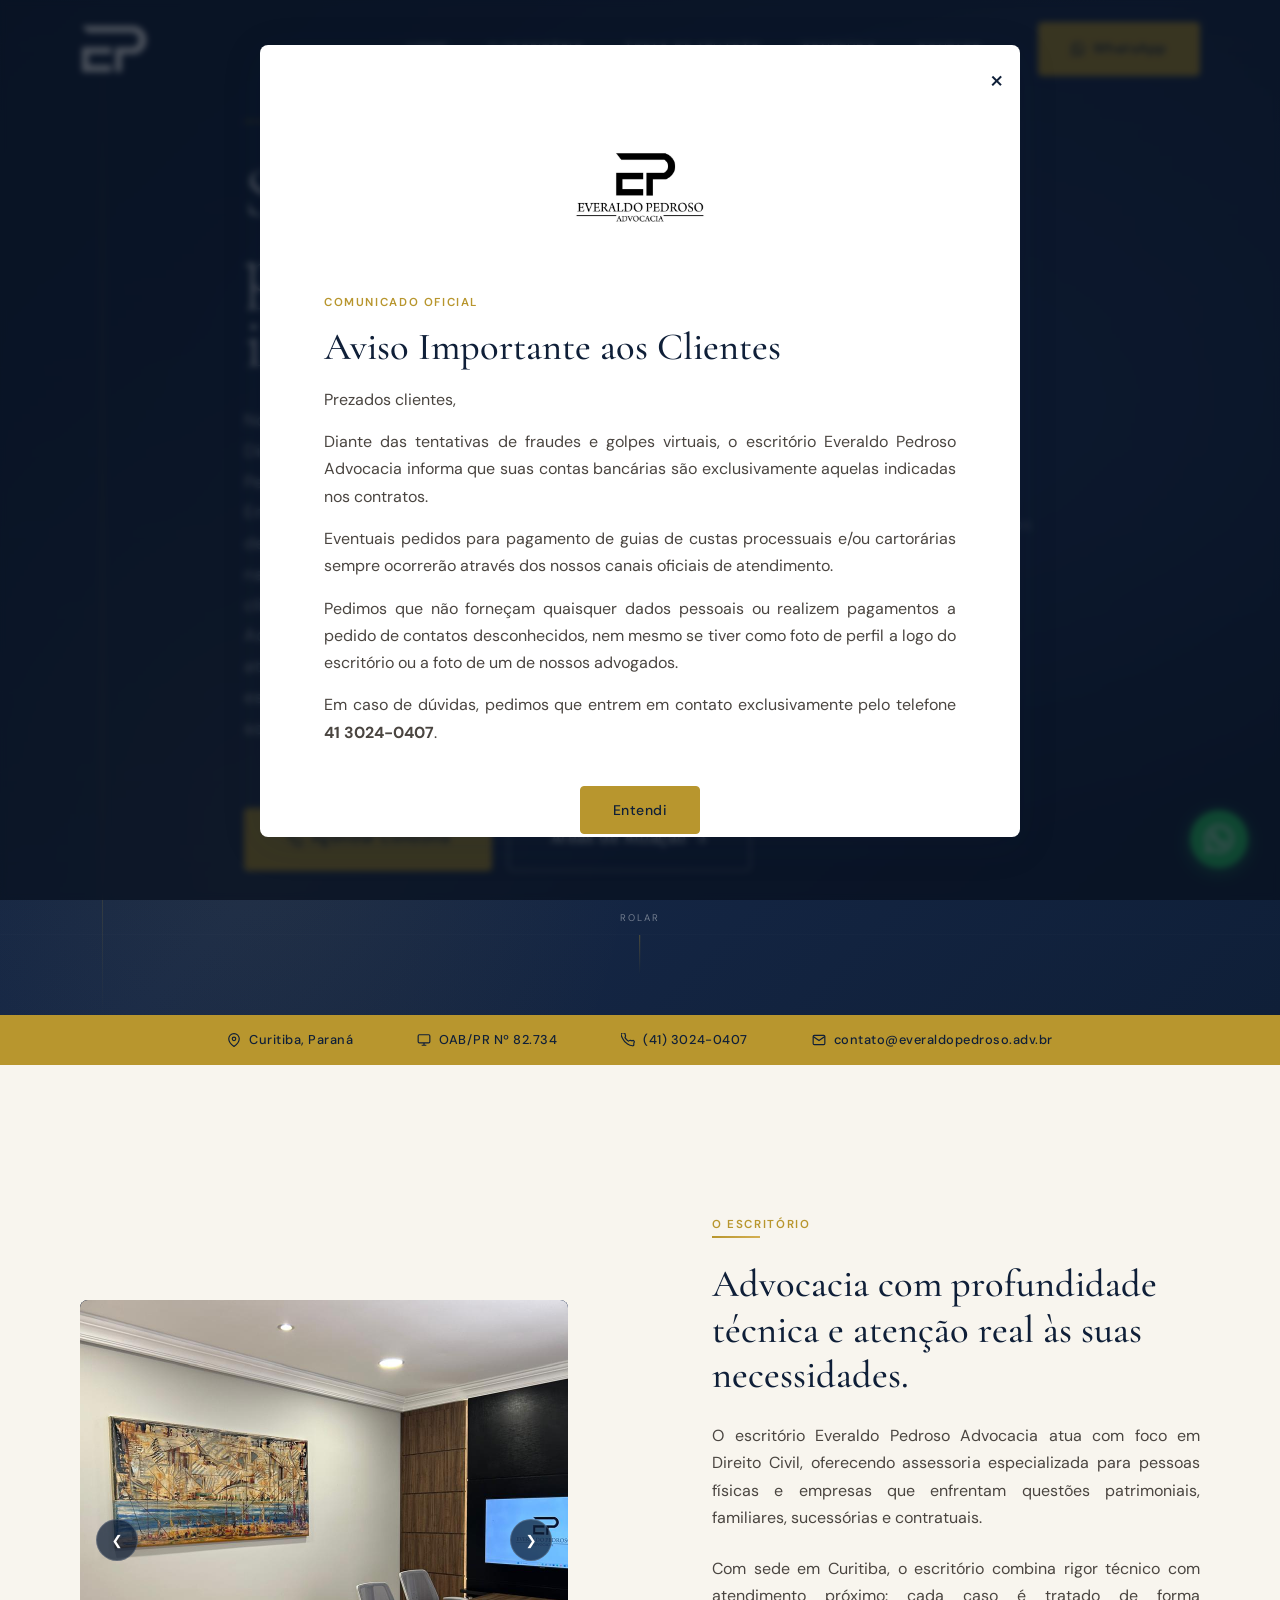
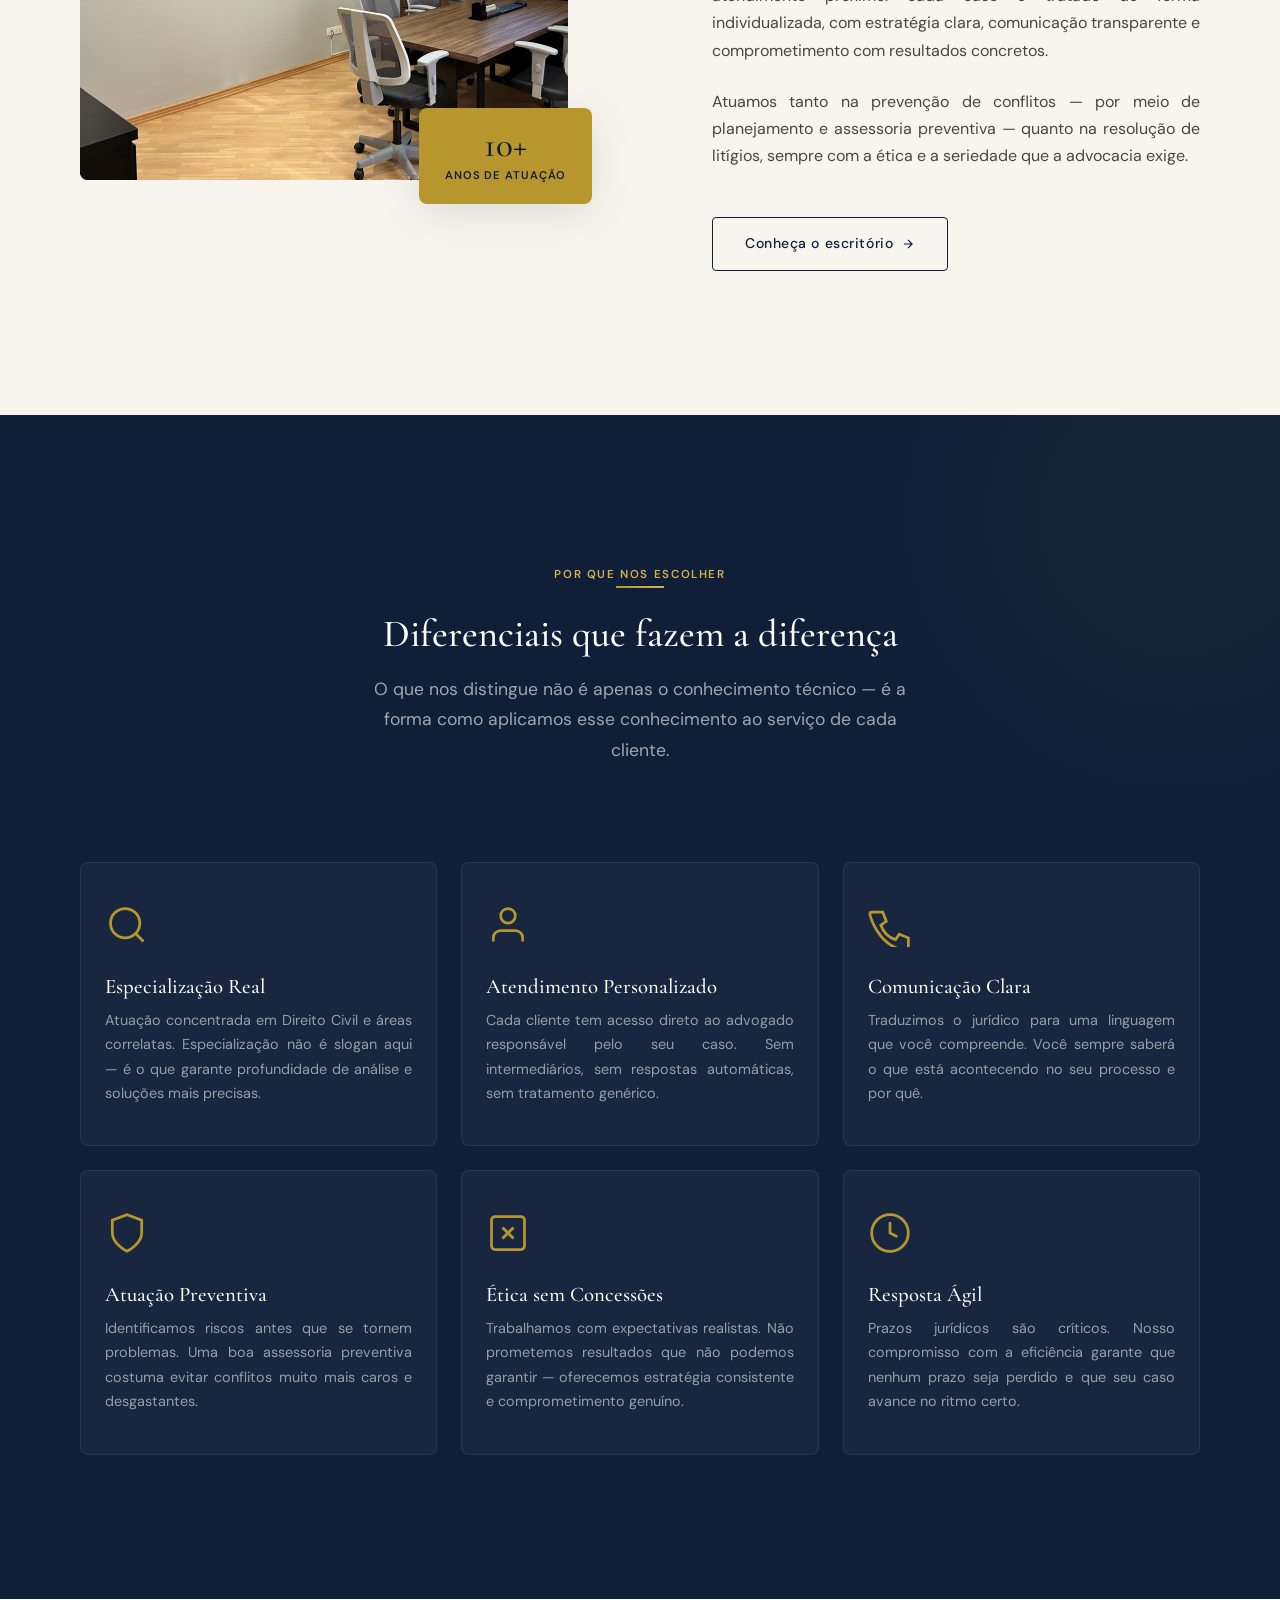
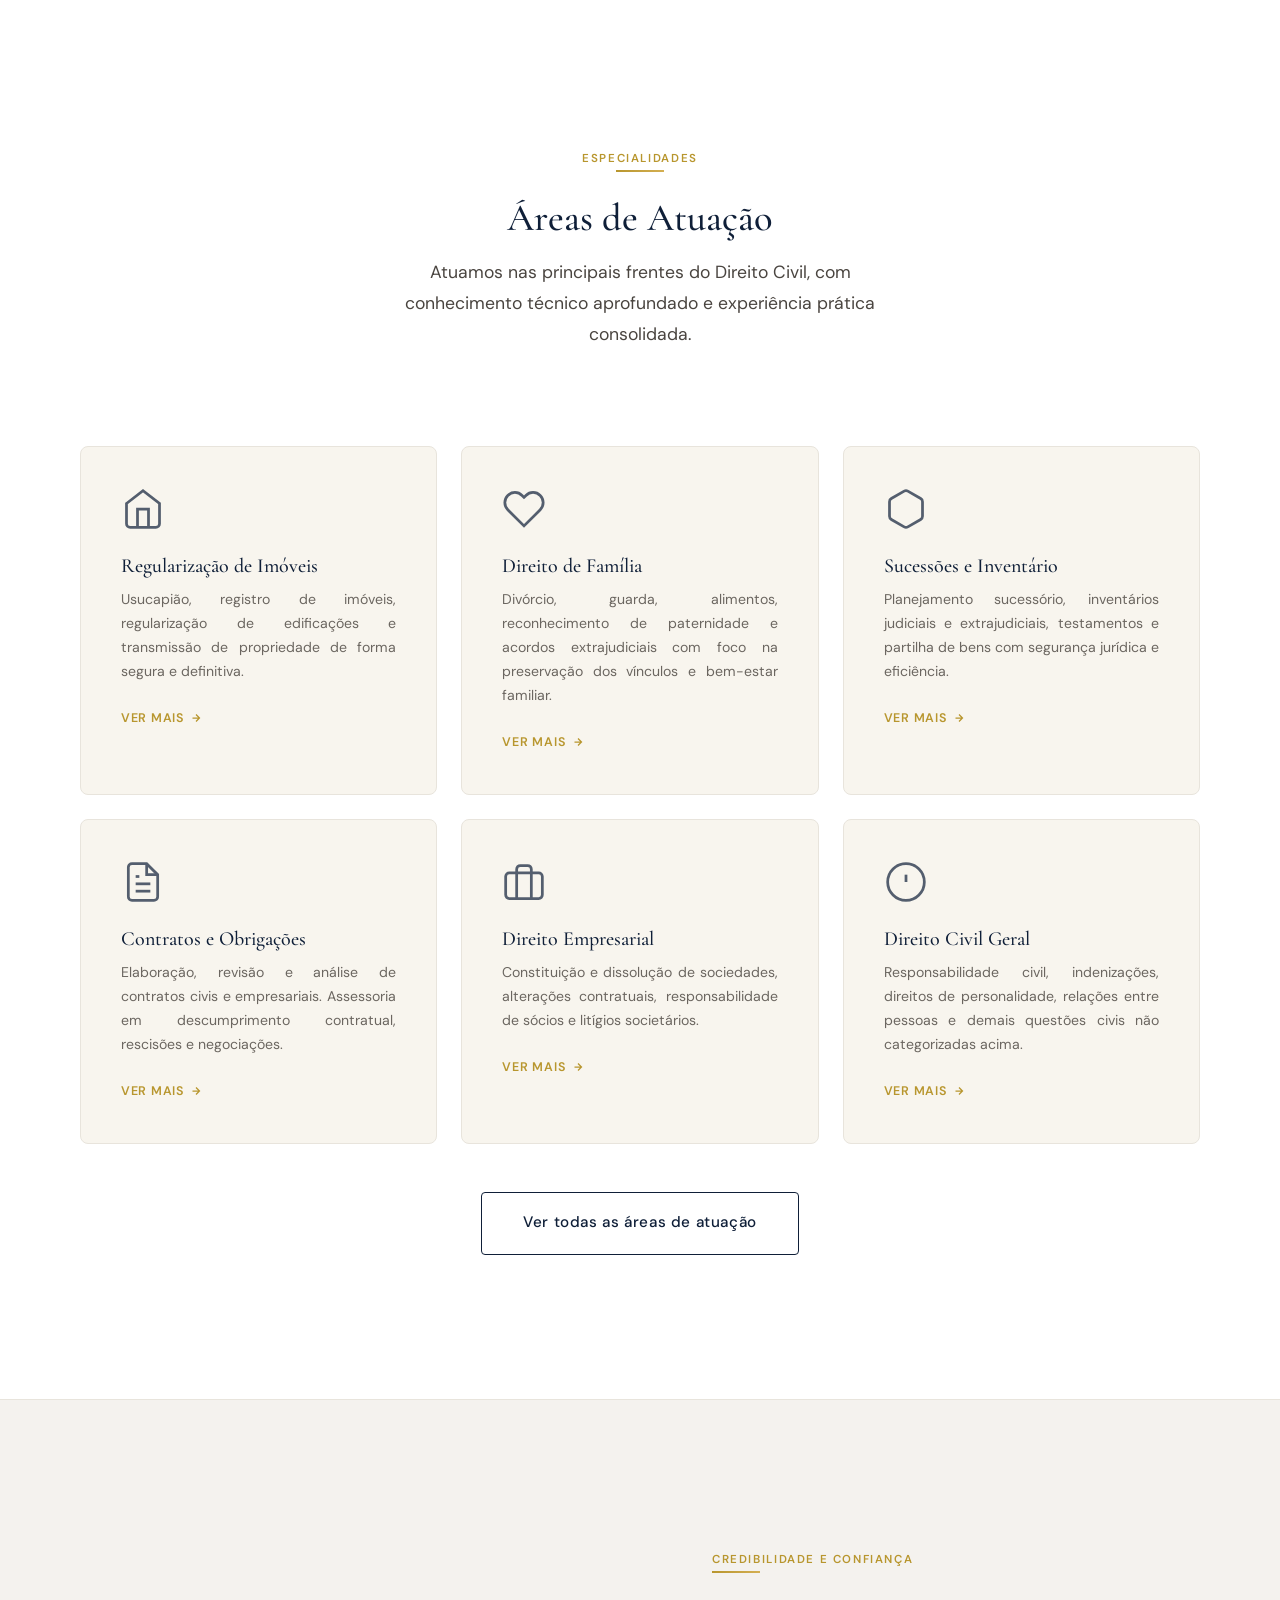
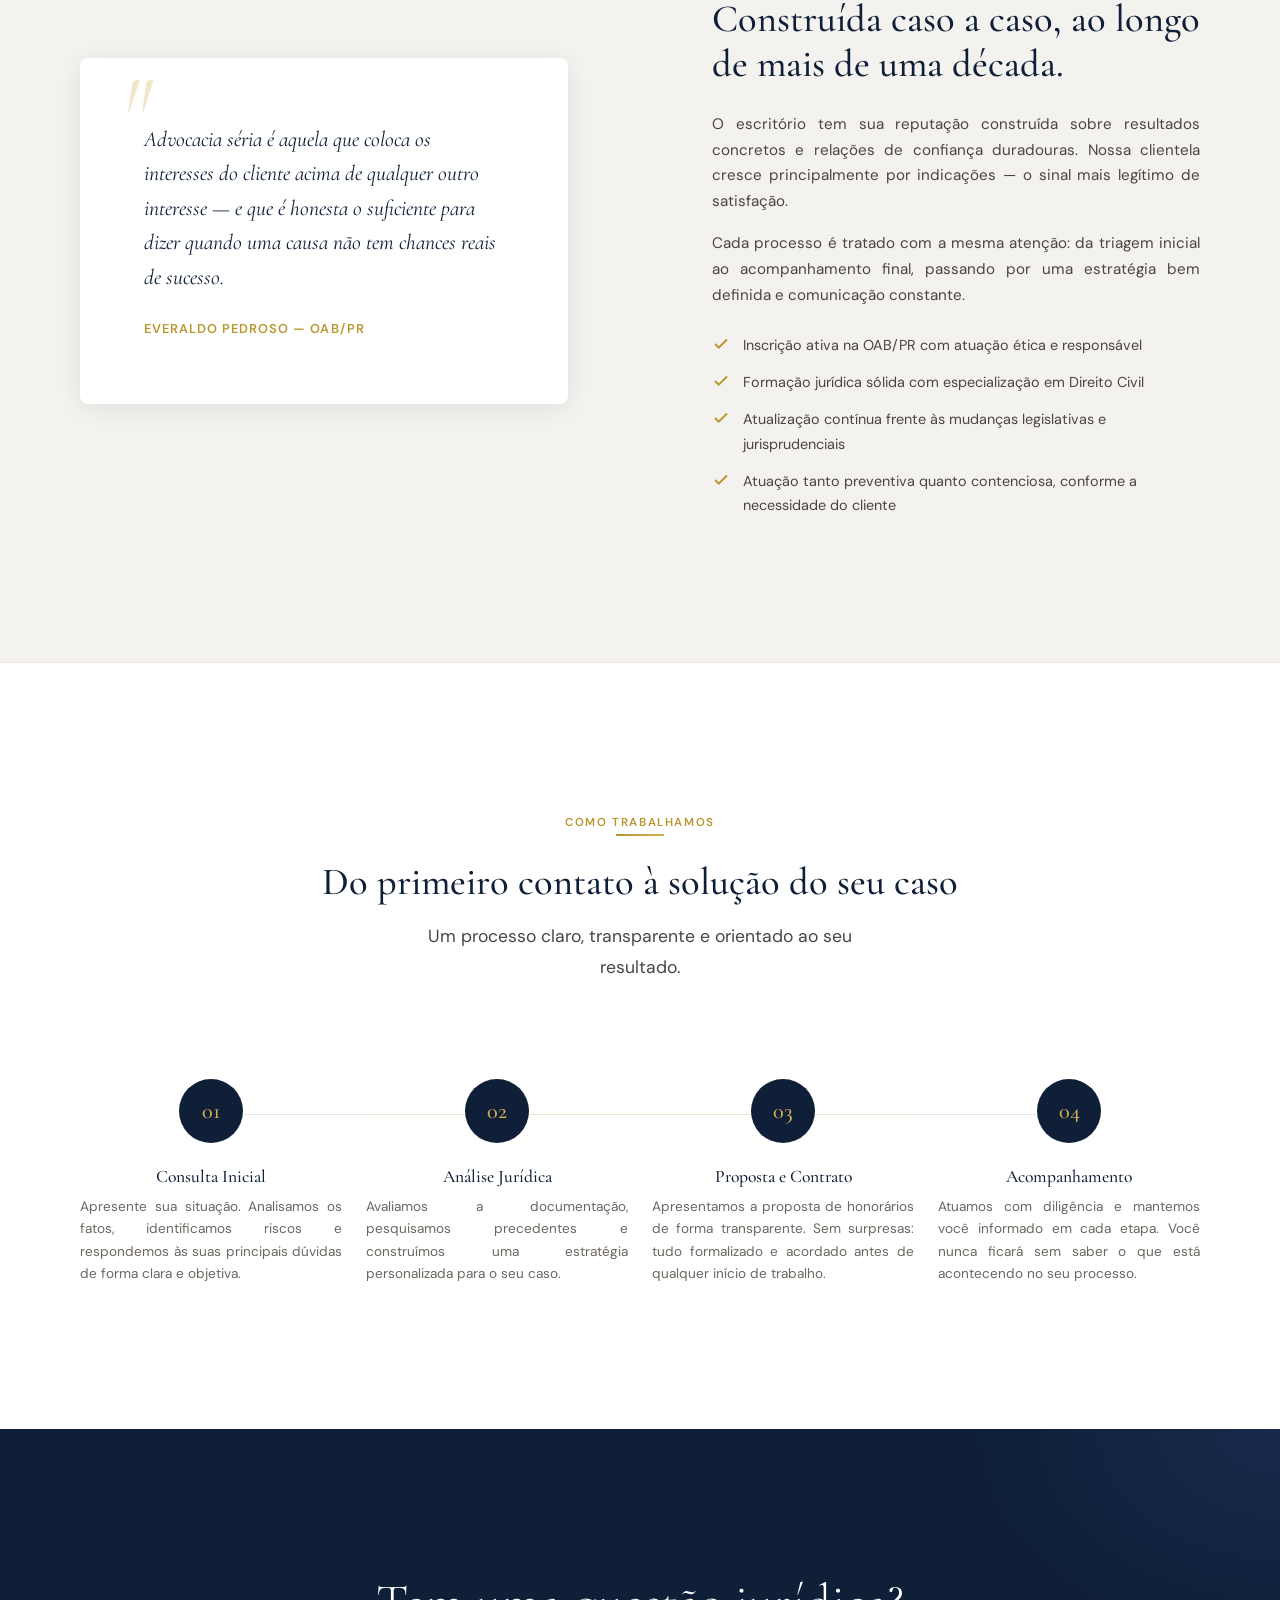
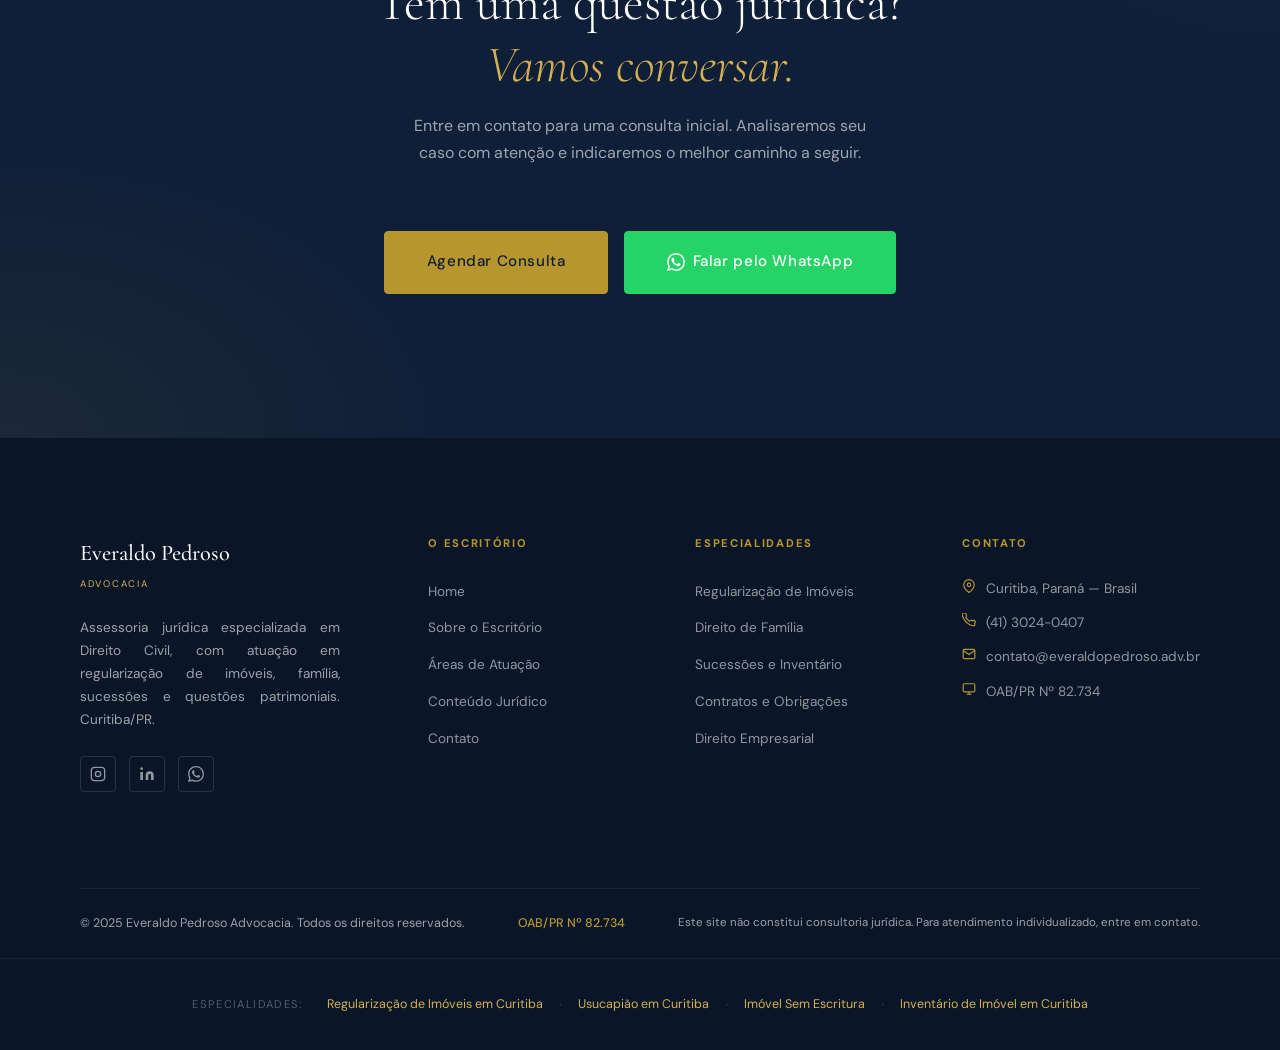
==== index.html @ 0d6b85ce "Update index.html" ====
<!DOCTYPE html>
<html lang="pt-BR">
<head>
  <meta charset="UTF-8" />
  <meta name="viewport" content="width=device-width, initial-scale=1.0" />
  <title>Everaldo Pedroso Advocacia | Direito Civil, Imobiliário, Família e Sucessões em Curitiba</title>
  <meta name="description" content="Escritório de advocacia em Curitiba especializado em regularização de imóveis, usucapião, inventário, direito de família e sucessões. OAB/PR 82.734. Praça Zacarias, 80." />

  <!-- Open Graph -->
  <meta property="og:title" content="Everaldo Pedroso Advocacia" />
  <meta property="og:description" content="Assessoria jurídica especializada em Direito Civil, regularização patrimonial, família e sucessões. Curitiba/PR." />
  <meta property="og:type" content="website" />
  <meta property="og:locale" content="pt_BR" />

  <!-- Canonical -->
  <link rel="canonical" href="https://everaldopedroso.adv.br/" />

  <!-- Fonts -->
  <link rel="preconnect" href="https://fonts.googleapis.com" />
  <link rel="preconnect" href="https://fonts.gstatic.com" crossorigin />
  <link href="https://fonts.googleapis.com/css2?family=Cormorant+Garamond:ital,wght@0,300;0,400;0,500;0,600;0,700;1,300;1,400;1,500&family=DM+Sans:ital,opsz,wght@0,9..40,300;0,9..40,400;0,9..40,500;0,9..40,600;1,9..40,300&display=swap" rel="stylesheet" />

  <!-- CSS -->
  <link rel="stylesheet" href="css/style.css" />
</head>
<body>

<!-- ╔══════════════════════════════════════════════════════════╗
     ║  NAVBAR                                                  ║
     ╚══════════════════════════════════════════════════════════╝ -->
<div id="fraudModal" class="fraud-modal" aria-hidden="true" role="dialog" aria-labelledby="fraud-modal-title">
  <div class="fraud-modal__backdrop" data-close-fraud></div>
  <div class="fraud-modal__dialog" role="document">
    <button class="fraud-modal__close" type="button" aria-label="Fechar aviso" data-close-fraud>&times;</button>
    <img src="assets/equipe/Logo4.png" alt="Everaldo Pedroso Advocacia" class="fraud-modal__logo" />
    <span class="label fraud-modal__label">Comunicado Oficial</span>
    <h2 id="fraud-modal-title" class="fraud-modal__title">Aviso Importante aos Clientes</h2>
    <div class="fraud-modal__content">
      <p>Prezados clientes,</p>
      <p>Diante das tentativas de fraudes e golpes virtuais, o escritório Everaldo Pedroso Advocacia informa que suas contas bancárias são exclusivamente aquelas indicadas nos contratos.</p>
      <p>Eventuais pedidos para pagamento de guias de custas processuais e/ou cartorárias sempre ocorrerão através dos nossos canais oficiais de atendimento.</p>
      <p>Pedimos que não forneçam quaisquer dados pessoais ou realizem pagamentos a pedido de contatos desconhecidos, nem mesmo se tiver como foto de perfil a logo do escritório ou a foto de um de nossos advogados.</p>
      <p>Em caso de dúvidas, pedimos que entrem em contato exclusivamente pelo telefone <strong>41 3024-0407</strong>.</p>
    </div>
    <div class="fraud-modal__actions">
      <button class="btn btn--primary" type="button" data-close-fraud>Entendi</button>
    </div>
  </div>
</div>

<header id="navbar" class="navbar" role="banner">
  <div class="navbar__inner">
    <!-- Logo -->
    <a href="#home" data-page="home" class="navbar__logo" aria-label="Everaldo Pedroso Advocacia — Página inicial">
      <img src="assets/equipe/logo.png" alt="Everaldo Pedroso Advocacia" class="navbar__logo-img" />
    </a>

    <!-- Desktop Nav -->
    <nav class="navbar__nav" role="navigation" aria-label="Menu principal">
      <a href="#home" data-page="home" class="navbar__link active">Home</a>
      <a href="#escritorio" data-page="escritorio" class="navbar__link">O Escritório</a>
      <a href="#areas" data-page="areas" class="navbar__link">Áreas de Atuação</a>
      <a href="#blog" data-page="blog" class="navbar__link">Conteúdo</a>
      <a href="#contato" data-page="contato" class="navbar__link">Contato</a>
      <a href="https://wa.me/5541991237550?text=Olá!%20Gostaria%20de%20agendar%20uma%20consulta." target="_blank" rel="noopener noreferrer" class="btn btn--primary navbar__cta" aria-label="Falar no WhatsApp">
        <svg width="14" height="14" viewBox="0 0 24 24" fill="currentColor" aria-hidden="true"><path d="M17.472 14.382c-.297-.149-1.758-.867-2.03-.967-.273-.099-.471-.148-.67.15-.197.297-.767.966-.94 1.164-.173.199-.347.223-.644.075-.297-.15-1.255-.463-2.39-1.475-.883-.788-1.48-1.761-1.653-2.059-.173-.297-.018-.458.13-.606.134-.133.298-.347.446-.52.149-.174.198-.298.298-.497.099-.198.05-.371-.025-.52-.075-.149-.669-1.612-.916-2.207-.242-.579-.487-.5-.669-.51-.173-.008-.371-.01-.57-.01-.198 0-.52.074-.792.372-.272.297-1.04 1.016-1.04 2.479 0 1.462 1.065 2.875 1.213 3.074.149.198 2.096 3.2 5.077 4.487.709.306 1.262.489 1.694.625.712.227 1.36.195 1.871.118.571-.085 1.758-.719 2.006-1.413.248-.694.248-1.289.173-1.413-.074-.124-.272-.198-.57-.347m-5.421 7.403h-.004a9.87 9.87 0 01-5.031-1.378l-.361-.214-3.741.982.998-3.648-.235-.374a9.86 9.86 0 01-1.51-5.26c.001-5.45 4.436-9.884 9.888-9.884 2.64 0 5.122 1.03 6.988 2.898a9.825 9.825 0 012.893 6.994c-.003 5.45-4.437 9.884-9.885 9.884m8.413-18.297A11.815 11.815 0 0012.05 0C5.495 0 .16 5.335.157 11.892c0 2.096.547 4.142 1.588 5.945L.057 24l6.305-1.654a11.882 11.882 0 005.683 1.448h.005c6.554 0 11.89-5.335 11.893-11.893a11.821 11.821 0 00-3.48-8.413Z"/></svg>
        WhatsApp
      </a>
    </nav>

    <!-- Hamburger -->
    <button id="hamburger" class="navbar__hamburger" aria-label="Abrir menu" aria-expanded="false" aria-controls="mobileMenu">
      <span></span><span></span><span></span>
    </button>
  </div>

  <!-- Mobile Menu -->
  <nav id="mobileMenu" class="navbar__mobile-menu" aria-label="Menu mobile">
    <a href="#home" data-page="home" class="navbar__mobile-link">Home</a>
    <a href="#escritorio" data-page="escritorio" class="navbar__mobile-link">O Escritório</a>
    <a href="#areas" data-page="areas" class="navbar__mobile-link">Áreas de Atuação</a>
    <a href="#blog" data-page="blog" class="navbar__mobile-link">Conteúdo</a>
    <a href="#contato" data-page="contato" class="navbar__mobile-link">Contato</a>
    <a href="https://wa.me/5541991237550?text=Olá!%20Gostaria%20de%20agendar%20uma%20consulta." target="_blank" rel="noopener noreferrer" class="btn btn--primary navbar__mobile-cta">Falar pelo WhatsApp</a>
  </nav>
</header>


<!-- ╔══════════════════════════════════════════════════════════╗
     ║  PAGE: HOME                                              ║
     ╚══════════════════════════════════════════════════════════╝ -->
<main id="page-home" class="page active" role="main">

  <!-- HERO -->
  <section class="hero" aria-labelledby="hero-title">
    <div class="hero__bg" aria-hidden="true"></div>
    <div class="hero__accent" aria-hidden="true"></div>

    <div class="hero__content">
      <div class="hero__main">
        <div class="hero__eyebrow animate-up">
          <span class="hero__eyebrow-line" aria-hidden="true"></span>
          <span class="hero__eyebrow-text">Advocacia Especializada • Curitiba / PR</span>
        </div>

        <h1 id="hero-title" class="hero__title animate-up delay-1">
          Segurança jurídica<br />
          para o que <em>realmente</em><br />
          importa para você.
        </h1>

        <p class="hero__subtitle animate-up delay-2">
          Nosso escritório atua em todas as áreas e especialidades do Direito Civil, tais como, mas não limitadas, a Direito das Pessoas, dos Bens, dos Fatos Jurídicos, das Obrigações, de Empresa, das Coisas, de Família e das Sucessões.

Dentro dessas áreas, atuamos tanto no atendimento ao litígio quanto na prevenção, priorizando o melhor e mais célere resultado ao cliente.

Nossa atuação é pautada na premissa de que “o Advogado é o primeiro Juiz da causa”. Por isso, os atendimentos do escritório são pautados em aprofundados estudos de caso, a fim de apresentar ao consulente a melhor solução possível para a sua demanda.
        </p>

        <div class="hero__actions animate-up delay-3">
          <a href="#contato" data-page="contato" class="btn btn--primary btn--lg">
            <svg width="16" height="16" viewBox="0 0 24 24" fill="none" stroke="currentColor" stroke-width="2" aria-hidden="true"><path d="M22 16.92v3a2 2 0 01-2.18 2 19.79 19.79 0 01-8.63-3.07A19.5 19.5 0 013.07 9.81a19.79 19.79 0 01-3.07-8.63A2 2 0 012 0h3a2 2 0 012 1.72c.127.96.361 1.903.7 2.81a2 2 0 01-.45 2.11L6.91 7.91a16 16 0 006.06 6.06l1.27-.83a2 2 0 012.11-.45c.907.339 1.85.573 2.81.7A2 2 0 0122 16.92z"/></svg>
            Agendar Consulta
          </a>
          <a href="#areas" data-page="areas" class="btn btn--outline-light btn--lg">
            Áreas de Atuação
            <svg width="14" height="14" viewBox="0 0 24 24" fill="none" stroke="currentColor" stroke-width="2" aria-hidden="true"><path d="M5 12h14M12 5l7 7-7 7"/></svg>
          </a>
        </div>
      </div>

      <div class="hero__stats animate-up delay-4" aria-label="Dados do escritório">
        <div class="hero__stat-item">
          <div class="hero__stat-num" aria-label="Mais de 10 anos">10+</div>
          <div class="hero__stat-label">Anos de Experiência</div>
        </div>
        <div class="hero__stat-item">
          <div class="hero__stat-num" aria-label="Centenas de clientes">500+</div>
          <div class="hero__stat-label">Clientes Atendidos</div>
        </div>
        <div class="hero__stat-item">
          <div class="hero__stat-num" aria-label="Seis áreas de atuação">20+</div>
          <div class="hero__stat-label">Áreas de Atuação</div>
        </div>
      </div>
    </div>

    <div class="hero__scroll" aria-hidden="true">
      <span class="hero__scroll-text">Rolar</span>
      <span class="hero__scroll-arrow"></span>
    </div>
  </section>

  <!-- INFO STRIP -->
  <div class="info-strip" role="complementary" aria-label="Informações de contato rápido">
    <div class="info-strip__inner">
      <div class="info-strip__item">
        <svg width="14" height="14" viewBox="0 0 24 24" fill="none" stroke="currentColor" stroke-width="2" aria-hidden="true"><path d="M21 10c0 7-9 13-9 13s-9-6-9-13a9 9 0 0118 0z"/><circle cx="12" cy="10" r="3"/></svg>
        Curitiba, Paraná
      </div>
      <div class="info-strip__item">
        <svg width="14" height="14" viewBox="0 0 24 24" fill="none" stroke="currentColor" stroke-width="2" aria-hidden="true"><rect x="2" y="3" width="20" height="14" rx="2"/><path d="M8 21h8M12 17v4"/></svg>
        OAB/PR Nº 82.734
      </div>
      <div class="info-strip__item">
        <svg width="14" height="14" viewBox="0 0 24 24" fill="none" stroke="currentColor" stroke-width="2" aria-hidden="true"><path d="M22 16.92v3a2 2 0 01-2.18 2 19.79 19.79 0 01-8.63-3.07A19.5 19.5 0 013.07 9.81a19.79 19.79 0 01-3.07-8.63A2 2 0 012 0h3a2 2 0 012 1.72c.127.96.361 1.903.7 2.81a2 2 0 01-.45 2.11L6.91 7.91a16 16 0 006.06 6.06l1.27-.83a2 2 0 012.11-.45c.907.339 1.85.573 2.81.7A2 2 0 0122 16.92z"/></svg>
        <a href="tel:+554130240407" style="color:inherit;">(41) 3024-0407</a>
      </div>
      <div class="info-strip__item">
        <svg width="14" height="14" viewBox="0 0 24 24" fill="none" stroke="currentColor" stroke-width="2" aria-hidden="true"><path d="M4 4h16c1.1 0 2 .9 2 2v12c0 1.1-.9 2-2 2H4c-1.1 0-2-.9-2-2V6c0-1.1.9-2 2-2z"/><polyline points="22,6 12,13 2,6"/></svg>
        <a href="mailto:contato@everaldopedroso.adv.br" style="color:inherit;">contato@everaldopedroso.adv.br</a>
      </div>
    </div>
  </div>

  <!-- SOBRE (RESUMO HOME) -->
  <section class="about-home section" aria-labelledby="about-title-home">
    <div class="container">
      <div class="about-home__grid">
        <div class="about-home__visual" data-reveal>
          <div class="about-home__img-wrap">
            <div class="about-home__img-placeholder about-home__carousel" aria-label="Fotos do escritório">
              <button type="button" class="about-home__carousel-btn about-home__carousel-btn--prev" aria-label="Foto anterior">&#10094;</button>
              <div class="about-home__carousel-track">
                <img src="assets/escritorio/escritorio-2.jpg" alt="Escritório Everaldo Pedroso" class="about-home__img-photo active">
                <img src="assets/escritorio/escritorio-3.jpg" alt="Estrutura do escritório" class="about-home__img-photo">
                <img src="assets/escritorio/escritorio-4.jpg" alt="Sala de reunião do escritório" class="about-home__img-photo">
                <img src="assets/escritorio/escritorio-5.jpg" alt="Biblioteca jurídica do escritório" class="about-home__img-photo">
                <img src="assets/escritorio/escritorio-6.jpeg" alt="Espaço de atendimento do escritório" class="about-home__img-photo">
              </div>
              <button type="button" class="about-home__carousel-btn about-home__carousel-btn--next" aria-label="Próxima foto">&#10095;</button>
            </div>
          </div>
          <div class="about-home__badge" aria-label="Mais de 15 anos de experiência">
            <span class="about-home__badge-num">10+</span>
            <span class="about-home__badge-text">anos de atuação</span>
          </div>
        </div>

        <div class="about-home__text" data-reveal data-reveal-delay="2">
          <span class="label">O Escritório</span>
          <span class="gold-line" aria-hidden="true"></span>
          <h2 id="about-title-home" class="heading-1" style="margin-bottom:1.5rem;">
            Advocacia com profundidade técnica e atenção real às suas necessidades.
          </h2>
          <p>
            O escritório Everaldo Pedroso Advocacia atua com foco em Direito Civil, oferecendo assessoria especializada para pessoas físicas e empresas que enfrentam questões patrimoniais, familiares, sucessórias e contratuais.
          </p>
          <p>
            Com sede em Curitiba, o escritório combina rigor técnico com atendimento próximo: cada caso é tratado de forma individualizada, com estratégia clara, comunicação transparente e comprometimento com resultados concretos.
          </p>
          <p>
            Atuamos tanto na prevenção de conflitos — por meio de planejamento e assessoria preventiva — quanto na resolução de litígios, sempre com a ética e a seriedade que a advocacia exige.
          </p>
          <a href="#escritorio" data-page="escritorio" class="btn btn--outline-navy" style="margin-top:0.5rem;">
            Conheça o escritório
            <svg width="14" height="14" viewBox="0 0 24 24" fill="none" stroke="currentColor" stroke-width="2" aria-hidden="true"><path d="M5 12h14M12 5l7 7-7 7"/></svg>
          </a>
        </div>
      </div>
    </div>
  </section>

  <!-- DIFERENCIAIS -->
  <section class="differentials section" aria-labelledby="diff-title">
    <div class="container">
      <div class="differentials__header" data-reveal>
        <span class="label" style="color:var(--gold-light);">Por que nos escolher</span>
        <span class="gold-line gold-line--center" aria-hidden="true"></span>
        <h2 id="diff-title" class="heading-1" style="color:var(--white);">Diferenciais que fazem a diferença</h2>
        <p class="body-lg">O que nos distingue não é apenas o conhecimento técnico — é a forma como aplicamos esse conhecimento ao serviço de cada cliente.</p>
      </div>

      <div class="differentials__grid">
        <article class="diff-card" data-reveal data-reveal-delay="1">
          <div class="diff-card__icon" aria-hidden="true">
            <svg width="44" height="44" viewBox="0 0 24 24" fill="none" stroke="currentColor" stroke-width="1.5"><circle cx="11" cy="11" r="8"/><line x1="21" y1="21" x2="16.65" y2="16.65"/></svg>
          </div>
          <h3 class="diff-card__title">Especialização Real</h3>
          <p class="diff-card__text">Atuação concentrada em Direito Civil e áreas correlatas. Especialização não é slogan aqui — é o que garante profundidade de análise e soluções mais precisas.</p>
        </article>

        <article class="diff-card" data-reveal data-reveal-delay="2">
          <div class="diff-card__icon" aria-hidden="true">
            <svg width="44" height="44" viewBox="0 0 24 24" fill="none" stroke="currentColor" stroke-width="1.5"><path d="M20 21v-2a4 4 0 00-4-4H8a4 4 0 00-4 4v2"/><circle cx="12" cy="7" r="4"/></svg>
          </div>
          <h3 class="diff-card__title">Atendimento Personalizado</h3>
          <p class="diff-card__text">Cada cliente tem acesso direto ao advogado responsável pelo seu caso. Sem intermediários, sem respostas automáticas, sem tratamento genérico.</p>
        </article>

        <article class="diff-card" data-reveal data-reveal-delay="3">
          <div class="diff-card__icon" aria-hidden="true">
            <svg width="44" height="44" viewBox="0 0 24 24" fill="none" stroke="currentColor" stroke-width="1.5"><path d="M1 6s0-1 1-1h6l2 5-3 2s1 3 3 5 5 3 5 3l2-3 5 2v6s-1 1-1 1C5 24 1 6 1 6z"/></svg>
          </div>
          <h3 class="diff-card__title">Comunicação Clara</h3>
          <p class="diff-card__text">Traduzimos o jurídico para uma linguagem que você compreende. Você sempre saberá o que está acontecendo no seu processo e por quê.</p>
        </article>

        <article class="diff-card" data-reveal data-reveal-delay="4">
          <div class="diff-card__icon" aria-hidden="true">
            <svg width="44" height="44" viewBox="0 0 24 24" fill="none" stroke="currentColor" stroke-width="1.5"><path d="M12 22s8-4 8-10V5l-8-3-8 3v7c0 6 8 10 8 10z"/></svg>
          </div>
          <h3 class="diff-card__title">Atuação Preventiva</h3>
          <p class="diff-card__text">Identificamos riscos antes que se tornem problemas. Uma boa assessoria preventiva costuma evitar conflitos muito mais caros e desgastantes.</p>
        </article>

        <article class="diff-card" data-reveal data-reveal-delay="5">
          <div class="diff-card__icon" aria-hidden="true">
            <svg width="44" height="44" viewBox="0 0 24 24" fill="none" stroke="currentColor" stroke-width="1.5"><rect x="3" y="3" width="18" height="18" rx="2"/><line x1="9" y1="9" x2="15" y2="15"/><line x1="15" y1="9" x2="9" y2="15"/></svg>
          </div>
          <h3 class="diff-card__title">Ética sem Concessões</h3>
          <p class="diff-card__text">Trabalhamos com expectativas realistas. Não prometemos resultados que não podemos garantir — oferecemos estratégia consistente e comprometimento genuíno.</p>
        </article>

        <article class="diff-card" data-reveal data-reveal-delay="6">
          <div class="diff-card__icon" aria-hidden="true">
            <svg width="44" height="44" viewBox="0 0 24 24" fill="none" stroke="currentColor" stroke-width="1.5"><circle cx="12" cy="12" r="10"/><polyline points="12 6 12 12 16 14"/></svg>
          </div>
          <h3 class="diff-card__title">Resposta Ágil</h3>
          <p class="diff-card__text">Prazos jurídicos são críticos. Nosso compromisso com a eficiência garante que nenhum prazo seja perdido e que seu caso avance no ritmo certo.</p>
        </article>
      </div>
    </div>
  </section>

  <!-- ÁREAS DE ATUAÇÃO (HOME CARDS) -->
  <section class="areas section" aria-labelledby="areas-title-home">
    <div class="container">
      <div class="areas__header" data-reveal>
        <span class="label">Especialidades</span>
        <span class="gold-line gold-line--center" aria-hidden="true"></span>
        <h2 id="areas-title-home" class="heading-1">Áreas de Atuação</h2>
        <p class="body-lg">Atuamos nas principais frentes do Direito Civil, com conhecimento técnico aprofundado e experiência prática consolidada.</p>
      </div>

      <div class="areas__grid">
        <a href="#areas" data-page="areas" class="area-card" data-reveal data-reveal-delay="1">
          <div class="area-card__icon" aria-hidden="true">
            <svg width="44" height="44" viewBox="0 0 24 24" fill="none" stroke="currentColor" stroke-width="1.5"><path d="M3 9l9-7 9 7v11a2 2 0 01-2 2H5a2 2 0 01-2-2V9z"/><polyline points="9 22 9 12 15 12 15 22"/></svg>
          </div>
          <h3 class="area-card__title">Regularização de Imóveis</h3>
          <p class="area-card__text">Usucapião, registro de imóveis, regularização de edificações e transmissão de propriedade de forma segura e definitiva.</p>
          <span class="area-card__link">Ver mais <svg width="12" height="12" viewBox="0 0 24 24" fill="none" stroke="currentColor" stroke-width="2.5" aria-hidden="true"><path d="M5 12h14M12 5l7 7-7 7"/></svg></span>
        </a>

        <a href="#areas" data-page="areas" class="area-card" data-reveal data-reveal-delay="2">
          <div class="area-card__icon" aria-hidden="true">
            <svg width="44" height="44" viewBox="0 0 24 24" fill="none" stroke="currentColor" stroke-width="1.5"><path d="M20.84 4.61a5.5 5.5 0 00-7.78 0L12 5.67l-1.06-1.06a5.5 5.5 0 00-7.78 7.78l1.06 1.06L12 21.23l7.78-7.78 1.06-1.06a5.5 5.5 0 000-7.78z"/></svg>
          </div>
          <h3 class="area-card__title">Direito de Família</h3>
          <p class="area-card__text">Divórcio, guarda, alimentos, reconhecimento de paternidade e acordos extrajudiciais com foco na preservação dos vínculos e bem-estar familiar.</p>
          <span class="area-card__link">Ver mais <svg width="12" height="12" viewBox="0 0 24 24" fill="none" stroke="currentColor" stroke-width="2.5" aria-hidden="true"><path d="M5 12h14M12 5l7 7-7 7"/></svg></span>
        </a>

        <a href="#areas" data-page="areas" class="area-card" data-reveal data-reveal-delay="3">
          <div class="area-card__icon" aria-hidden="true">
            <svg width="44" height="44" viewBox="0 0 24 24" fill="none" stroke="currentColor" stroke-width="1.5"><path d="M21 16V8a2 2 0 00-1-1.73l-7-4a2 2 0 00-2 0l-7 4A2 2 0 003 8v8a2 2 0 001 1.73l7 4a2 2 0 002 0l7-4A2 2 0 0021 16z"/></svg>
          </div>
          <h3 class="area-card__title">Sucessões e Inventário</h3>
          <p class="area-card__text">Planejamento sucessório, inventários judiciais e extrajudiciais, testamentos e partilha de bens com segurança jurídica e eficiência.</p>
          <span class="area-card__link">Ver mais <svg width="12" height="12" viewBox="0 0 24 24" fill="none" stroke="currentColor" stroke-width="2.5" aria-hidden="true"><path d="M5 12h14M12 5l7 7-7 7"/></svg></span>
        </a>

        <a href="#areas" data-page="areas" class="area-card" data-reveal data-reveal-delay="4">
          <div class="area-card__icon" aria-hidden="true">
            <svg width="44" height="44" viewBox="0 0 24 24" fill="none" stroke="currentColor" stroke-width="1.5"><path d="M14 2H6a2 2 0 00-2 2v16a2 2 0 002 2h12a2 2 0 002-2V8z"/><polyline points="14 2 14 8 20 8"/><line x1="16" y1="13" x2="8" y2="13"/><line x1="16" y1="17" x2="8" y2="17"/><polyline points="10 9 9 9 8 9"/></svg>
          </div>
          <h3 class="area-card__title">Contratos e Obrigações</h3>
          <p class="area-card__text">Elaboração, revisão e análise de contratos civis e empresariais. Assessoria em descumprimento contratual, rescisões e negociações.</p>
          <span class="area-card__link">Ver mais <svg width="12" height="12" viewBox="0 0 24 24" fill="none" stroke="currentColor" stroke-width="2.5" aria-hidden="true"><path d="M5 12h14M12 5l7 7-7 7"/></svg></span>
        </a>

        <a href="#areas" data-page="areas" class="area-card" data-reveal data-reveal-delay="5">
          <div class="area-card__icon" aria-hidden="true">
            <svg width="44" height="44" viewBox="0 0 24 24" fill="none" stroke="currentColor" stroke-width="1.5"><rect x="2" y="7" width="20" height="14" rx="2"/><path d="M16 21V5a2 2 0 00-2-2h-4a2 2 0 00-2 2v16"/></svg>
          </div>
          <h3 class="area-card__title">Direito Empresarial</h3>
          <p class="area-card__text">Constituição e dissolução de sociedades, alterações contratuais, responsabilidade de sócios e litígios societários.</p>
          <span class="area-card__link">Ver mais <svg width="12" height="12" viewBox="0 0 24 24" fill="none" stroke="currentColor" stroke-width="2.5" aria-hidden="true"><path d="M5 12h14M12 5l7 7-7 7"/></svg></span>
        </a>

        <a href="#areas" data-page="areas" class="area-card" data-reveal data-reveal-delay="6">
          <div class="area-card__icon" aria-hidden="true">
            <svg width="44" height="44" viewBox="0 0 24 24" fill="none" stroke="currentColor" stroke-width="1.5"><circle cx="12" cy="12" r="10"/><line x1="12" y1="8" x2="12" y2="12"/><line x1="12" y1="16" x2="12.01" y2="16"/></svg>
          </div>
          <h3 class="area-card__title">Direito Civil Geral</h3>
          <p class="area-card__text">Responsabilidade civil, indenizações, direitos de personalidade, relações entre pessoas e demais questões civis não categorizadas acima.</p>
          <span class="area-card__link">Ver mais <svg width="12" height="12" viewBox="0 0 24 24" fill="none" stroke="currentColor" stroke-width="2.5" aria-hidden="true"><path d="M5 12h14M12 5l7 7-7 7"/></svg></span>
        </a>
      </div>

      <div style="text-align:center; margin-top:3rem;" data-reveal>
        <a href="#areas" data-page="areas" class="btn btn--outline-navy btn--lg">Ver todas as áreas de atuação</a>
      </div>
    </div>
  </section>

  <!-- AUTORIDADE -->
  <section class="authority section" aria-labelledby="authority-title">
    <div class="container">
      <div class="authority__grid">
        <div class="authority__quote" data-reveal>
          <div class="authority__quote-mark" aria-hidden="true">"</div>
          <p class="authority__quote-text">
            Advocacia séria é aquela que coloca os interesses do cliente acima de qualquer outro interesse — e que é honesta o suficiente para dizer quando uma causa não tem chances reais de sucesso.
          </p>
          <div class="authority__quote-attr">Everaldo Pedroso — OAB/PR</div>
        </div>

        <div class="authority__content" data-reveal data-reveal-delay="2">
          <span class="label">Credibilidade e Confiança</span>
          <span class="gold-line" aria-hidden="true"></span>
          <h2 id="authority-title" class="heading-1">Construída caso a caso, ao longo de mais de uma década.</h2>
          <p>O escritório tem sua reputação construída sobre resultados concretos e relações de confiança duradouras. Nossa clientela cresce principalmente por indicações — o sinal mais legítimo de satisfação.</p>
          <p>Cada processo é tratado com a mesma atenção: da triagem inicial ao acompanhamento final, passando por uma estratégia bem definida e comunicação constante.</p>
          <ul class="authority__list">
            <li class="authority__list-item">
              <svg class="authority__list-icon" width="18" height="18" viewBox="0 0 24 24" fill="none" stroke="currentColor" stroke-width="2.5" aria-hidden="true"><polyline points="20 6 9 17 4 12"/></svg>
              Inscrição ativa na OAB/PR com atuação ética e responsável
            </li>
            <li class="authority__list-item">
              <svg class="authority__list-icon" width="18" height="18" viewBox="0 0 24 24" fill="none" stroke="currentColor" stroke-width="2.5" aria-hidden="true"><polyline points="20 6 9 17 4 12"/></svg>
              Formação jurídica sólida com especialização em Direito Civil
            </li>
            <li class="authority__list-item">
              <svg class="authority__list-icon" width="18" height="18" viewBox="0 0 24 24" fill="none" stroke="currentColor" stroke-width="2.5" aria-hidden="true"><polyline points="20 6 9 17 4 12"/></svg>
              Atualização contínua frente às mudanças legislativas e jurisprudenciais
            </li>
            <li class="authority__list-item">
              <svg class="authority__list-icon" width="18" height="18" viewBox="0 0 24 24" fill="none" stroke="currentColor" stroke-width="2.5" aria-hidden="true"><polyline points="20 6 9 17 4 12"/></svg>
              Atuação tanto preventiva quanto contenciosa, conforme a necessidade do cliente
            </li>
          </ul>
        </div>
      </div>
    </div>
  </section>

  <!-- PROCESSO DE ATENDIMENTO -->
  <section class="process section" aria-labelledby="process-title">
    <div class="container">
      <div class="process__header" data-reveal>
        <span class="label">Como Trabalhamos</span>
        <span class="gold-line gold-line--center" aria-hidden="true"></span>
        <h2 id="process-title" class="heading-1">Do primeiro contato à solução do seu caso</h2>
        <p class="body-lg">Um processo claro, transparente e orientado ao seu resultado.</p>
      </div>

      <div class="process__steps">
        <div class="step-card" data-reveal data-reveal-delay="1">
          <div class="step-card__num" aria-label="Passo 1">01</div>
          <h3 class="step-card__title">Consulta Inicial</h3>
          <p class="step-card__text">Apresente sua situação. Analisamos os fatos, identificamos riscos e respondemos às suas principais dúvidas de forma clara e objetiva.</p>
        </div>

        <div class="step-card" data-reveal data-reveal-delay="2">
          <div class="step-card__num" aria-label="Passo 2">02</div>
          <h3 class="step-card__title">Análise Jurídica</h3>
          <p class="step-card__text">Avaliamos a documentação, pesquisamos precedentes e construímos uma estratégia personalizada para o seu caso.</p>
        </div>

        <div class="step-card" data-reveal data-reveal-delay="3">
          <div class="step-card__num" aria-label="Passo 3">03</div>
          <h3 class="step-card__title">Proposta e Contrato</h3>
          <p class="step-card__text">Apresentamos a proposta de honorários de forma transparente. Sem surpresas: tudo formalizado e acordado antes de qualquer início de trabalho.</p>
        </div>

        <div class="step-card" data-reveal data-reveal-delay="4">
          <div class="step-card__num" aria-label="Passo 4">04</div>
          <h3 class="step-card__title">Acompanhamento</h3>
          <p class="step-card__text">Atuamos com diligência e mantemos você informado em cada etapa. Você nunca ficará sem saber o que está acontecendo no seu processo.</p>
        </div>
      </div>
    </div>
  </section>

  <!-- CTA FINAL -->
  <section class="cta-section section" aria-labelledby="cta-title">
    <div class="container">
      <div class="cta-section__inner">
        <h2 id="cta-title" class="cta-section__title" data-reveal>
          Tem uma questão jurídica?<br />
          <em>Vamos conversar.</em>
        </h2>
        <p class="cta-section__subtitle" data-reveal data-reveal-delay="1">
          Entre em contato para uma consulta inicial. Analisaremos seu caso com atenção e indicaremos o melhor caminho a seguir.
        </p>
        <div class="cta-section__actions" data-reveal data-reveal-delay="2">
          <a href="#contato" data-page="contato" class="btn btn--primary btn--lg">Agendar Consulta</a>
          <a href="https://wa.me/5541991237550?text=Olá!%20Gostaria%20de%20agendar%20uma%20consulta." target="_blank" rel="noopener noreferrer" class="btn btn--whatsapp btn--lg">
            <svg width="18" height="18" viewBox="0 0 24 24" fill="currentColor" aria-hidden="true"><path d="M17.472 14.382c-.297-.149-1.758-.867-2.03-.967-.273-.099-.471-.148-.67.15-.197.297-.767.966-.94 1.164-.173.199-.347.223-.644.075-.297-.15-1.255-.463-2.39-1.475-.883-.788-1.48-1.761-1.653-2.059-.173-.297-.018-.458.13-.606.134-.133.298-.347.446-.52.149-.174.198-.298.298-.497.099-.198.05-.371-.025-.52-.075-.149-.669-1.612-.916-2.207-.242-.579-.487-.5-.669-.51-.173-.008-.371-.01-.57-.01-.198 0-.52.074-.792.372-.272.297-1.04 1.016-1.04 2.479 0 1.462 1.065 2.875 1.213 3.074.149.198 2.096 3.2 5.077 4.487.709.306 1.262.489 1.694.625.712.227 1.36.195 1.871.118.571-.085 1.758-.719 2.006-1.413.248-.694.248-1.289.173-1.413-.074-.124-.272-.198-.57-.347m-5.421 7.403h-.004a9.87 9.87 0 01-5.031-1.378l-.361-.214-3.741.982.998-3.648-.235-.374a9.86 9.86 0 01-1.51-5.26c.001-5.45 4.436-9.884 9.888-9.884 2.64 0 5.122 1.03 6.988 2.898a9.825 9.825 0 012.893 6.994c-.003 5.45-4.437 9.884-9.885 9.884m8.413-18.297A11.815 11.815 0 0012.05 0C5.495 0 .16 5.335.157 11.892c0 2.096.547 4.142 1.588 5.945L.057 24l6.305-1.654a11.882 11.882 0 005.683 1.448h.005c6.554 0 11.89-5.335 11.893-11.893a11.821 11.821 0 00-3.48-8.413Z"/></svg>
            Falar pelo WhatsApp
          </a>
        </div>
      </div>
    </div>
  </section>

</main>


<!-- ╔══════════════════════════════════════════════════════════╗
     ║  PAGE: O ESCRITÓRIO                                      ║
     ╚══════════════════════════════════════════════════════════╝ -->
<main id="page-escritorio" class="page" role="main">

  <div class="page-hero" aria-labelledby="escritorio-page-title">
    <div class="page-hero__inner">
      <nav class="page-hero__breadcrumb" aria-label="Breadcrumb">
        <a href="#home" data-page="home">Home</a>
        <svg width="12" height="12" viewBox="0 0 24 24" fill="none" stroke="currentColor" stroke-width="2" aria-hidden="true"><path d="M9 18l6-6-6-6"/></svg>
        <span>O Escritório</span>
      </nav>
      <h1 id="escritorio-page-title" class="page-hero__title">O Escritório</h1>
      <p class="page-hero__subtitle">Conheça nossa história, filosofia de atuação e o compromisso que norteia cada caso que assumimos.</p>
    </div>
  </div>

  <section class="office-content section">
    <div class="container">
      <div class="office-content__grid">

        <aside class="office-content__sidebar" data-reveal>
          <div class="office-content__img" aria-label="Foto de Everaldo Santos Pedroso Junior">
            <img src="assets/equipe/Everaldo.png" alt="Everaldo Santos Pedroso Junior" class="office-content__img-photo">
            <div class="office-content__img-label">
              <span class="label">Advogado Sócio Fundador</span>
              <div class="office-content__img-name">Everaldo Santos Pedroso Junior</div>
            </div>
          </div>

          <div class="office-content__info-card">
            <div class="office-content__info-row">
              <svg width="16" height="16" viewBox="0 0 24 24" fill="none" stroke="currentColor" stroke-width="2" aria-hidden="true"><rect x="2" y="3" width="20" height="14" rx="2"/><path d="M8 21h8M12 17v4"/></svg>
              <div>
                <div style="font-size:0.7rem;font-weight:700;letter-spacing:0.1em;text-transform:uppercase;color:var(--gold);margin-bottom:2px;">OAB</div>
                OAB/PR Nº 82.734
              </div>
            </div>
            <div class="office-content__info-row">
              <svg width="16" height="16" viewBox="0 0 24 24" fill="none" stroke="currentColor" stroke-width="2" aria-hidden="true"><path d="M22 16.92v3a2 2 0 01-2.18 2 19.79 19.79 0 01-8.63-3.07A19.5 19.5 0 013.07 9.81a19.79 19.79 0 01-3.07-8.63A2 2 0 012 0h3a2 2 0 012 1.72c.127.96.361 1.903.7 2.81a2 2 0 01-.45 2.11L6.91 7.91a16 16 0 006.06 6.06l1.27-.83a2 2 0 012.11-.45c.907.339 1.85.573 2.81.7A2 2 0 0122 16.92z"/></svg>
              <div>
                <div style="font-size:0.7rem;font-weight:700;letter-spacing:0.1em;text-transform:uppercase;color:var(--gold);margin-bottom:2px;">Telefone</div>
                <a href="tel:+554130240407">(41) 3024-0407</a>
              </div>
            </div>
            <div class="office-content__info-row">
              <svg width="16" height="16" viewBox="0 0 24 24" fill="none" stroke="currentColor" stroke-width="2" aria-hidden="true"><path d="M21 10c0 7-9 13-9 13s-9-6-9-13a9 9 0 0118 0z"/><circle cx="12" cy="10" r="3"/></svg>
              <div>
                <div style="font-size:0.7rem;font-weight:700;letter-spacing:0.1em;text-transform:uppercase;color:var(--gold);margin-bottom:2px;">Localização</div>
                Praça Zacarias nº 80 – 8º andar – Conjuntos 806/807 - Ed. João Alfredo - Centro - Curitiba/PR
              </div>
            </div>
            <div class="office-content__info-row">
              <svg width="16" height="16" viewBox="0 0 24 24" fill="none" stroke="currentColor" stroke-width="2" aria-hidden="true"><path d="M4 4h16c1.1 0 2 .9 2 2v12c0 1.1-.9 2-2 2H4c-1.1 0-2-.9-2-2V6c0-1.1.9-2 2-2z"/><polyline points="22,6 12,13 2,6"/></svg>
              <div>
                <div style="font-size:0.7rem;font-weight:700;letter-spacing:0.1em;text-transform:uppercase;color:var(--gold);margin-bottom:2px;">E-mail</div>
                <a href="mailto:contato@everaldopedroso.adv.br">contato@everaldopedroso.adv.br</a>
              </div>
            </div>
          </div>
        </aside>

        <article class="office-content__text" data-reveal data-reveal-delay="2">
          <span class="label">Nossa história</span>
          <span class="gold-line" aria-hidden="true"></span>
          <h2 class="heading-1" style="margin-bottom:1.5rem;">Advocacia fundada na confiança, técnica e proximidade.</h2>

          <p>O escritório Everaldo Pedroso Advocacia nasceu do compromisso com uma advocacia que vai além da peça processual: uma advocacia que compreende a dimensão humana de cada conflito, que ouve com atenção e que constrói soluções sob medida para cada cliente.</p>
          <p>Com atuação em Curitiba e sede no Paraná, o escritório atende pessoas físicas e empresas que enfrentam questões civis, patrimoniais, familiares e sucessórias — áreas em que o impacto da decisão jurídica vai muito além dos autos do processo.</p>
          <p>Ao longo de mais de dez anos, construímos uma reputação fundamentada em resultados reais e relações de confiança genuínas. Não perseguimos volume de causas, mas a qualidade do trabalho em cada uma delas.</p>

          <div class="office-content__profile-card">
            <h3 class="heading-2" style="margin-bottom:0.75rem;">Everaldo Santos Pedroso Junior</h3>
            <ul class="office-content__credentials">
              <li>Advogado Sócio Fundador</li>
              <li>Graduado em Direito pela Universidade Norte do Paraná</li>
              <li>Advogado inscrito na Ordem dos Advogados do Brasil - Seção do Paraná sob nº 82.734</li>
              <li>Especialista em Direito Imobiliário, Notarial e Registral pela Pontifícia Universidade Católica do Paraná (PUC-PR)</li>
              <li>Especialista em Direito Processual Civil pelo Instituto de Direito Romeu Felipe Bacellar de Curitiba</li>
              <li>Membro da Comissão de Direito Imobiliário e da Construção da OAB/PR (2025-2027)</li>
              <li>Membro da Comissão de Direito Notarial e das Serventias do Poder Judiciário da OAB/PR (2025-2027)</li>
            </ul>
          </div>

          <h2 class="heading-2" style="margin-top:2.5rem; margin-bottom:1rem;">Missão e Valores</h2>
          <p>Nossa missão vai além de prestar um serviço de excelência. Buscamos construir uma relação de confiança, respeito e lealdade com os clientes, oferecendo todo o suporte necessário para os problemas diários, mantendo-os amparados e atualizados.</p>
          <p>Somos guiados pelos valores da transparência, ética, profissionalismo, lealdade, humanidade e cordialidade.</p>
          <p>Contamos com uma advocacia especializada, moderna e ágil, que possibilita um diagnóstico preciso das mais diversas demandas apresentadas, sempre visando o melhor resultado para nossos clientes.</p>

          <section class="office-team" aria-labelledby="office-team-title">
            <div class="office-team__header">
              <span class="label">Equipe</span>
              <span class="gold-line" aria-hidden="true"></span>
              <h2 id="office-team-title" class="heading-2" style="margin-top:0.75rem;">Advogados do escritório</h2>
            </div>
            <div class="office-team__grid">
              <article class="office-team__card">
                <div class="office-team__image-wrap">
                  <img src="assets/equipe/Everaldo.png" alt="Everaldo Santos Pedroso Junior" class="office-team__image">
                </div>
                <div class="office-team__body">
                  <span class="label">Advogado Sócio Fundador</span>
                  <h3 class="office-team__name">Everaldo Santos Pedroso Junior</h3>
                  <ul class="office-team__list">
                    <li>Graduado em Direito pela Universidade Norte do Paraná</li>
                    <li>OAB/PR nº 82.734</li>
                    <li>Especialista em Direito Imobiliário, Notarial e Registral (PUC-PR)</li>
                    <li>Especialista em Direito Processual Civil</li>
                    <li>Membro da Comissão de Direito Imobiliário e da Construção da OAB/PR (2025-2027)</li>
                    <li>Membro da Comissão de Direito Notarial e das Serventias do Poder Judiciário da OAB/PR (2025-2027)</li>
                  </ul>
                </div>
              </article>

              <article class="office-team__card">
                <div class="office-team__image-wrap">
                  <img src="assets/equipe/giovanna.jpg" alt="Giovanna da Rocha Pombo" class="office-team__image">
                </div>
                <div class="office-team__body">
                  <span class="label">Advogada</span>
                  <h3 class="office-team__name">Giovanna da Rocha Pombo</h3>
                  <ul class="office-team__list">
                    <li>Graduada em Direito pela Universidade Positivo de Curitiba</li>
                    <li>OAB/PR nº 112.002</li>
                    <li>Especialista em Direito Processual Civil pela Universidade Positivo de Curitiba</li>
                    <li>Conciliadora e Mediadora formada pelo Conselho Nacional de Justiça (CNJ)</li>
                    <li>Membro da Comissão de Direito Imobiliário e da Construção da OAB/PR (2025-2027)</li>
                    <li>Membro da Comissão de Direito Notarial e das Serventias do Poder Judiciário da OAB/PR (2025-2027)</li>
                  </ul>
                </div>
              </article>

              <article class="office-team__card">
                <div class="office-team__image-wrap">
                  <img src="assets/equipe/Diogo.jpg" alt="Diogo Humberto Brustolin" class="office-team__image">
                </div>
                <div class="office-team__body">
                  <span class="label">Advogado</span>
                  <h3 class="office-team__name">Diogo Humberto Brustolin</h3>
                  <ul class="office-team__list">
                    <li>Graduado em Direito pela Pontifícia Universidade Católica do Paraná</li>
                    <li>OAB/PR nº 128.171</li>
                    <li>Pós-graduando em Direito</li>
                  </ul>
                </div>
              </article>
            </div>
          </section>

          <div style="margin-top:2.5rem;">
            <a href="#contato" data-page="contato" class="btn btn--primary btn--lg">Agendar uma consulta</a>
          </div>
        </article>
      </div>
    </div>
  </section>
</main>


<!-- ╔══════════════════════════════════════════════════════════╗
     ║  PAGE: ÁREAS DE ATUAÇÃO                                  ║
     ╚══════════════════════════════════════════════════════════╝ -->
<main id="page-areas" class="page" role="main">

  <div class="page-hero" aria-labelledby="areas-page-title">
    <div class="page-hero__inner">
      <nav class="page-hero__breadcrumb" aria-label="Breadcrumb">
        <a href="#home" data-page="home">Home</a>
        <svg width="12" height="12" viewBox="0 0 24 24" fill="none" stroke="currentColor" stroke-width="2" aria-hidden="true"><path d="M9 18l6-6-6-6"/></svg>
        <span>Áreas de Atuação</span>
      </nav>
      <h1 id="areas-page-title" class="page-hero__title">Áreas de Atuação</h1>
      <p class="page-hero__subtitle">Atuação completa em Direito Civil, consultivo e contencioso, com foco em diagnóstico preciso e solução eficiente para cada demanda.</p>
    </div>
  </div>

  <section class="section" style="background:var(--cream);">
    <div class="container">
      <div class="areas-page__intro" data-reveal>
        <p>Nosso escritório atua em todas as áreas e especialidades do Direito Civil, tais como, mas não limitadas, a Direito das Pessoas, dos Bens, dos Fatos Jurídicos, das Obrigações, de Empresa, das Coisas, de Família e das Sucessões.</p>
        <p>Dentro dessas áreas, atuamos tanto no atendimento ao litígio quanto na prevenção, priorizando o melhor e mais célere resultado ao cliente.</p>
        <p>Nossa atuação é pautada na premissa de que “o Advogado é o primeiro Juiz da causa”. Por isso, os atendimentos do escritório são pautados em aprofundados estudos de caso, a fim de apresentar ao consulente a melhor solução possível para a sua demanda.</p>
      </div>

      <div class="areas-page__grid areas-page__grid--expanded">
        <article class="area-detail-card" data-reveal>
          <div class="area-detail-card__number" aria-hidden="true">01</div>
          <div class="area-detail-card__icon" aria-hidden="true"><svg width="40" height="40" viewBox="0 0 24 24" fill="none" stroke="currentColor" stroke-width="1.5"><path d="M12 3l8 4v5c0 5-3.5 8-8 9-4.5-1-8-4-8-9V7l8-4z"/><path d="M9 12l2 2 4-4"/></svg></div>
          <h2 class="area-detail-card__title">Administrativo</h2>
          <p class="area-detail-card__text">Atuação consultiva e contenciosa em relações administrativas e procedimentos perante órgãos públicos.</p>
          <div class="area-detail-card__topics" aria-label="Temas abordados"><span class="topic-tag">Defesas Administrativas</span><span class="topic-tag">Processos Internos</span><span class="topic-tag">Pareceres</span></div></article>
        <article class="area-detail-card" data-reveal>
          <div class="area-detail-card__number" aria-hidden="true">02</div>
          <div class="area-detail-card__icon" aria-hidden="true"><svg width="40" height="40" viewBox="0 0 24 24" fill="none" stroke="currentColor" stroke-width="1.5"><path d="M12 3l8 4v5c0 5-3.5 8-8 9-4.5-1-8-4-8-9V7l8-4z"/><path d="M9 12l2 2 4-4"/></svg></div>
          <h2 class="area-detail-card__title">Empresarial</h2>
          <p class="area-detail-card__text">Suporte jurídico a empresas em estruturação, gestão de riscos e conflitos de natureza civil e contratual.</p>
          <div class="area-detail-card__topics" aria-label="Temas abordados"><span class="topic-tag">Consultoria</span><span class="topic-tag">Operação Empresarial</span><span class="topic-tag">Estratégia</span></div></article>
        <article class="area-detail-card" data-reveal>
          <div class="area-detail-card__number" aria-hidden="true">03</div>
          <div class="area-detail-card__icon" aria-hidden="true"><svg width="40" height="40" viewBox="0 0 24 24" fill="none" stroke="currentColor" stroke-width="1.5"><path d="M12 3l8 4v5c0 5-3.5 8-8 9-4.5-1-8-4-8-9V7l8-4z"/><path d="M9 12l2 2 4-4"/></svg></div>
          <h2 class="area-detail-card__title">Obrigações</h2>
          <p class="area-detail-card__text">Demandas relacionadas ao cumprimento, inadimplemento e revisão de obrigações civis.</p>
          <div class="area-detail-card__topics" aria-label="Temas abordados"><span class="topic-tag">Cobrança</span><span class="topic-tag">Resolução</span><span class="topic-tag">Revisão</span></div></article>
        <article class="area-detail-card" data-reveal>
          <div class="area-detail-card__number" aria-hidden="true">04</div>
          <div class="area-detail-card__icon" aria-hidden="true"><svg width="40" height="40" viewBox="0 0 24 24" fill="none" stroke="currentColor" stroke-width="1.5"><path d="M12 3l8 4v5c0 5-3.5 8-8 9-4.5-1-8-4-8-9V7l8-4z"/><path d="M9 12l2 2 4-4"/></svg></div>
          <h2 class="area-detail-card__title">Societário</h2>
          <p class="area-detail-card__text">Estruturação e reorganização societária, conflitos entre sócios e formalização de alterações empresariais.</p>
          <div class="area-detail-card__topics" aria-label="Temas abordados"><span class="topic-tag">Quadro Societário</span><span class="topic-tag">Acordos</span><span class="topic-tag">Alterações Contratuais</span></div></article>
        <article class="area-detail-card" data-reveal>
          <div class="area-detail-card__number" aria-hidden="true">05</div>
          <div class="area-detail-card__icon" aria-hidden="true"><svg width="40" height="40" viewBox="0 0 24 24" fill="none" stroke="currentColor" stroke-width="1.5"><path d="M12 3l8 4v5c0 5-3.5 8-8 9-4.5-1-8-4-8-9V7l8-4z"/><path d="M9 12l2 2 4-4"/></svg></div>
          <h2 class="area-detail-card__title">Aduaneiro/Marítimo</h2>
          <p class="area-detail-card__text">Assessoria em questões contratuais, patrimoniais e operacionais ligadas ao comércio exterior e atividade marítima.</p>
          <div class="area-detail-card__topics" aria-label="Temas abordados"><span class="topic-tag">Operações</span><span class="topic-tag">Responsabilidade</span><span class="topic-tag">Contratos</span></div></article>
        <article class="area-detail-card" data-reveal>
          <div class="area-detail-card__number" aria-hidden="true">06</div>
          <div class="area-detail-card__icon" aria-hidden="true"><svg width="40" height="40" viewBox="0 0 24 24" fill="none" stroke="currentColor" stroke-width="1.5"><path d="M12 3l8 4v5c0 5-3.5 8-8 9-4.5-1-8-4-8-9V7l8-4z"/><path d="M9 12l2 2 4-4"/></svg></div>
          <h2 class="area-detail-card__title">Família e Sucessões</h2>
          <p class="area-detail-card__text">Soluções sensíveis e técnicas para conflitos familiares, planejamento sucessório e inventários.</p>
          <div class="area-detail-card__topics" aria-label="Temas abordados"><span class="topic-tag">Divórcio</span><span class="topic-tag">Inventário</span><span class="topic-tag">Planejamento</span></div></article>
        <article class="area-detail-card" data-reveal>
          <div class="area-detail-card__number" aria-hidden="true">07</div>
          <div class="area-detail-card__icon" aria-hidden="true"><svg width="40" height="40" viewBox="0 0 24 24" fill="none" stroke="currentColor" stroke-width="1.5"><path d="M12 3l8 4v5c0 5-3.5 8-8 9-4.5-1-8-4-8-9V7l8-4z"/><path d="M9 12l2 2 4-4"/></svg></div>
          <h2 class="area-detail-card__title">Processo Civil</h2>
          <p class="area-detail-card__text">Atuação estratégica em litígios cíveis, com foco em efetividade processual e segurança jurídica.</p>
          <div class="area-detail-card__topics" aria-label="Temas abordados"><span class="topic-tag">Petições</span><span class="topic-tag">Recursos</span><span class="topic-tag">Estratégia</span></div></article>
        <article class="area-detail-card" data-reveal>
          <div class="area-detail-card__number" aria-hidden="true">08</div>
          <div class="area-detail-card__icon" aria-hidden="true"><svg width="40" height="40" viewBox="0 0 24 24" fill="none" stroke="currentColor" stroke-width="1.5"><path d="M12 3l8 4v5c0 5-3.5 8-8 9-4.5-1-8-4-8-9V7l8-4z"/><path d="M9 12l2 2 4-4"/></svg></div>
          <h2 class="area-detail-card__title">Trabalhista</h2>
          <p class="area-detail-card__text">Assessoria em relações de trabalho e defesa de interesses em demandas trabalhistas correlatas.</p>
          <div class="area-detail-card__topics" aria-label="Temas abordados"><span class="topic-tag">Defesas</span><span class="topic-tag">Negociação</span><span class="topic-tag">Passivo</span></div></article>
        <article class="area-detail-card" data-reveal>
          <div class="area-detail-card__number" aria-hidden="true">09</div>
          <div class="area-detail-card__icon" aria-hidden="true"><svg width="40" height="40" viewBox="0 0 24 24" fill="none" stroke="currentColor" stroke-width="1.5"><path d="M12 3l8 4v5c0 5-3.5 8-8 9-4.5-1-8-4-8-9V7l8-4z"/><path d="M9 12l2 2 4-4"/></svg></div>
          <h2 class="area-detail-card__title">Ambiental</h2>
          <p class="area-detail-card__text">Orientação e defesa em temas patrimoniais e empresariais que envolvam obrigações ambientais.</p>
          <div class="area-detail-card__topics" aria-label="Temas abordados"><span class="topic-tag">Licenciamento</span><span class="topic-tag">Responsabilidade</span><span class="topic-tag">Conformidade</span></div></article>
        <article class="area-detail-card" data-reveal>
          <div class="area-detail-card__number" aria-hidden="true">10</div>
          <div class="area-detail-card__icon" aria-hidden="true"><svg width="40" height="40" viewBox="0 0 24 24" fill="none" stroke="currentColor" stroke-width="1.5"><path d="M12 3l8 4v5c0 5-3.5 8-8 9-4.5-1-8-4-8-9V7l8-4z"/><path d="M9 12l2 2 4-4"/></svg></div>
          <h2 class="area-detail-card__title">Imobiliário</h2>
          <p class="area-detail-card__text">Assessoria completa em negócios imobiliários, regularização, contratos e conflitos possessórios.</p>
          <div class="area-detail-card__topics" aria-label="Temas abordados"><span class="topic-tag">Compra e Venda</span><span class="topic-tag">Locação</span><span class="topic-tag">Registro</span></div></article>
        <article class="area-detail-card" data-reveal>
          <div class="area-detail-card__number" aria-hidden="true">11</div>
          <div class="area-detail-card__icon" aria-hidden="true"><svg width="40" height="40" viewBox="0 0 24 24" fill="none" stroke="currentColor" stroke-width="1.5"><path d="M12 3l8 4v5c0 5-3.5 8-8 9-4.5-1-8-4-8-9V7l8-4z"/><path d="M9 12l2 2 4-4"/></svg></div>
          <h2 class="area-detail-card__title">Regularização de Imóveis</h2>
          <p class="area-detail-card__text">Atuação profunda em pendências documentais, registrais e cartorárias para dar segurança ao patrimônio.</p>
          <div class="area-detail-card__topics" aria-label="Temas abordados"><span class="topic-tag">Averbação</span><span class="topic-tag">Retificação</span><span class="topic-tag">Regularização</span></div></article>
        <article class="area-detail-card" data-reveal>
          <div class="area-detail-card__number" aria-hidden="true">12</div>
          <div class="area-detail-card__icon" aria-hidden="true"><svg width="40" height="40" viewBox="0 0 24 24" fill="none" stroke="currentColor" stroke-width="1.5"><path d="M12 3l8 4v5c0 5-3.5 8-8 9-4.5-1-8-4-8-9V7l8-4z"/><path d="M9 12l2 2 4-4"/></svg></div>
          <h2 class="area-detail-card__title">Usucapião Judicial e Extrajudicial</h2>
          <p class="area-detail-card__text">Condução técnica de procedimentos para reconhecimento da propriedade com agilidade e segurança.</p>
          <div class="area-detail-card__topics" aria-label="Temas abordados"><span class="topic-tag">Documentação</span><span class="topic-tag">Cartório</span><span class="topic-tag">Judicial</span></div></article>
        <article class="area-detail-card" data-reveal>
          <div class="area-detail-card__number" aria-hidden="true">13</div>
          <div class="area-detail-card__icon" aria-hidden="true"><svg width="40" height="40" viewBox="0 0 24 24" fill="none" stroke="currentColor" stroke-width="1.5"><path d="M12 3l8 4v5c0 5-3.5 8-8 9-4.5-1-8-4-8-9V7l8-4z"/><path d="M9 12l2 2 4-4"/></svg></div>
          <h2 class="area-detail-card__title">Consumidor</h2>
          <p class="area-detail-card__text">Defesa de direitos em relações de consumo, vícios, cobranças indevidas e falha na prestação de serviços.</p>
          <div class="area-detail-card__topics" aria-label="Temas abordados"><span class="topic-tag">Danos</span><span class="topic-tag">Cobranças</span><span class="topic-tag">Serviços</span></div></article>
        <article class="area-detail-card" data-reveal>
          <div class="area-detail-card__number" aria-hidden="true">14</div>
          <div class="area-detail-card__icon" aria-hidden="true"><svg width="40" height="40" viewBox="0 0 24 24" fill="none" stroke="currentColor" stroke-width="1.5"><path d="M12 3l8 4v5c0 5-3.5 8-8 9-4.5-1-8-4-8-9V7l8-4z"/><path d="M9 12l2 2 4-4"/></svg></div>
          <h2 class="area-detail-card__title">Indenizações</h2>
          <p class="area-detail-card__text">Atuação em pedidos indenizatórios de natureza material, moral e patrimonial.</p>
          <div class="area-detail-card__topics" aria-label="Temas abordados"><span class="topic-tag">Danos Morais</span><span class="topic-tag">Danos Materiais</span><span class="topic-tag">Reparação</span></div></article>
        <article class="area-detail-card" data-reveal>
          <div class="area-detail-card__number" aria-hidden="true">15</div>
          <div class="area-detail-card__icon" aria-hidden="true"><svg width="40" height="40" viewBox="0 0 24 24" fill="none" stroke="currentColor" stroke-width="1.5"><path d="M12 3l8 4v5c0 5-3.5 8-8 9-4.5-1-8-4-8-9V7l8-4z"/><path d="M9 12l2 2 4-4"/></svg></div>
          <h2 class="area-detail-card__title">Responsabilidade Civil</h2>
          <p class="area-detail-card__text">Análise e defesa em casos de responsabilidade contratual e extracontratual.</p>
          <div class="area-detail-card__topics" aria-label="Temas abordados"><span class="topic-tag">Responsabilidade</span><span class="topic-tag">Nexo Causal</span><span class="topic-tag">Reparação</span></div></article>
        <article class="area-detail-card" data-reveal>
          <div class="area-detail-card__number" aria-hidden="true">16</div>
          <div class="area-detail-card__icon" aria-hidden="true"><svg width="40" height="40" viewBox="0 0 24 24" fill="none" stroke="currentColor" stroke-width="1.5"><path d="M12 3l8 4v5c0 5-3.5 8-8 9-4.5-1-8-4-8-9V7l8-4z"/><path d="M9 12l2 2 4-4"/></svg></div>
          <h2 class="area-detail-card__title">Bancário</h2>
          <p class="area-detail-card__text">Assessoria em conflitos com instituições financeiras, contratos e cobranças.</p>
          <div class="area-detail-card__topics" aria-label="Temas abordados"><span class="topic-tag">Revisão</span><span class="topic-tag">Abusividades</span><span class="topic-tag">Negociação</span></div></article>
        <article class="area-detail-card" data-reveal>
          <div class="area-detail-card__number" aria-hidden="true">17</div>
          <div class="area-detail-card__icon" aria-hidden="true"><svg width="40" height="40" viewBox="0 0 24 24" fill="none" stroke="currentColor" stroke-width="1.5"><path d="M12 3l8 4v5c0 5-3.5 8-8 9-4.5-1-8-4-8-9V7l8-4z"/><path d="M9 12l2 2 4-4"/></svg></div>
          <h2 class="area-detail-card__title">Contratos</h2>
          <p class="area-detail-card__text">Elaboração, revisão e interpretação contratual com foco em prevenção de conflitos.</p>
          <div class="area-detail-card__topics" aria-label="Temas abordados"><span class="topic-tag">Elaboração</span><span class="topic-tag">Revisão</span><span class="topic-tag">Rescisão</span></div></article>
        <article class="area-detail-card" data-reveal>
          <div class="area-detail-card__number" aria-hidden="true">18</div>
          <div class="area-detail-card__icon" aria-hidden="true"><svg width="40" height="40" viewBox="0 0 24 24" fill="none" stroke="currentColor" stroke-width="1.5"><path d="M12 3l8 4v5c0 5-3.5 8-8 9-4.5-1-8-4-8-9V7l8-4z"/><path d="M9 12l2 2 4-4"/></svg></div>
          <h2 class="area-detail-card__title">Shopping Center</h2>
          <p class="area-detail-card__text">Assessoria jurídica para lojistas, empreendimentos e relações contratuais típicas do setor.</p>
          <div class="area-detail-card__topics" aria-label="Temas abordados"><span class="topic-tag">Locação</span><span class="topic-tag">Operação</span><span class="topic-tag">Negociação</span></div></article>
        <article class="area-detail-card" data-reveal>
          <div class="area-detail-card__number" aria-hidden="true">19</div>
          <div class="area-detail-card__icon" aria-hidden="true"><svg width="40" height="40" viewBox="0 0 24 24" fill="none" stroke="currentColor" stroke-width="1.5"><path d="M12 3l8 4v5c0 5-3.5 8-8 9-4.5-1-8-4-8-9V7l8-4z"/><path d="M9 12l2 2 4-4"/></svg></div>
          <h2 class="area-detail-card__title">Saúde</h2>
          <p class="area-detail-card__text">Suporte em conflitos contratuais e patrimoniais relacionados à área da saúde e seus prestadores.</p>
          <div class="area-detail-card__topics" aria-label="Temas abordados"><span class="topic-tag">Planos</span><span class="topic-tag">Responsabilidade</span><span class="topic-tag">Cobertura</span></div></article>
        <article class="area-detail-card" data-reveal>
          <div class="area-detail-card__number" aria-hidden="true">20</div>
          <div class="area-detail-card__icon" aria-hidden="true"><svg width="40" height="40" viewBox="0 0 24 24" fill="none" stroke="currentColor" stroke-width="1.5"><path d="M12 3l8 4v5c0 5-3.5 8-8 9-4.5-1-8-4-8-9V7l8-4z"/><path d="M9 12l2 2 4-4"/></svg></div>
          <h2 class="area-detail-card__title">Conciliação e Mediação</h2>
          <p class="area-detail-card__text">Soluções consensuais, humanizadas e eficazes para reduzir desgaste e acelerar resultados.</p>
          <div class="area-detail-card__topics" aria-label="Temas abordados"><span class="topic-tag">Acordos</span><span class="topic-tag">Mediação</span><span class="topic-tag">Pacificação</span></div></article>
        <article class="area-detail-card" data-reveal>
          <div class="area-detail-card__number" aria-hidden="true">21</div>
          <div class="area-detail-card__icon" aria-hidden="true"><svg width="40" height="40" viewBox="0 0 24 24" fill="none" stroke="currentColor" stroke-width="1.5"><path d="M3 9l9-7 9 7v11a2 2 0 01-2 2H5a2 2 0 01-2-2V9z"/><polyline points="9 22 9 12 15 12 15 22"/><circle cx="19" cy="5" r="3"/><path d="M22 5h-3M19 2v3"/></svg></div>
          <h2 class="area-detail-card__title">Regularização Fundiária</h2>
          <p class="area-detail-card__text">Atuação na regularização de imóveis urbanos e rurais, garantindo segurança jurídica e adequação documental para que o proprietário obtenha o pleno reconhecimento formal do seu direito sobre o bem.</p>
          <div class="area-detail-card__topics" aria-label="Temas abordados"><span class="topic-tag">Regularização</span><span class="topic-tag">Registro</span><span class="topic-tag">Propriedade</span></div>
        </article>
      </div>

      <div style="text-align:center;margin-top:var(--space-2xl);" data-reveal>
        <p style="color:var(--gray-600);margin-bottom:var(--space-md);font-size:0.95rem;">Se a sua demanda não estiver listada acima, entre em contato. Nossa equipe fará a análise técnica do caso e indicará o melhor caminho jurídico.</p>
        <a href="#contato" data-page="contato" class="btn btn--primary">Falar com o escritório</a>
      </div>
    </div>
  </section>
</main>

<!-- ╔══════════════════════════════════════════════════════════╗
     ║  PAGE: BLOG / CONTEÚDO                                   ║
     ╚══════════════════════════════════════════════════════════╝ -->
<main id="page-blog" class="page" role="main">
  <div class="page-hero" aria-labelledby="blog-page-title">
    <div class="page-hero__inner">
      <nav class="page-hero__breadcrumb" aria-label="Breadcrumb">
        <a href="#home" data-page="home">Home</a>
        <svg width="12" height="12" viewBox="0 0 24 24" fill="none" stroke="currentColor" stroke-width="2" aria-hidden="true"><path d="M9 18l6-6-6-6"/></svg>
        <span>Conteúdo</span>
      </nav>
      <h1 id="blog-page-title" class="page-hero__title">Conteúdo Jurídico</h1>
      <p class="page-hero__subtitle">Temas práticos do escritório apresentados de forma clara, objetiva e visualmente organizada.</p>
    </div>
  </div>

  <section class="blog-section section">
    <div class="container">
      <div class="blog-placeholder-grid" aria-label="Conteúdos do escritório">
        <article class="blog-placeholder-card" data-reveal data-expandable>
          <img src="assets/equipe/reuniao.jpeg" alt="Acervo imobiliário do escritório" class="blog-placeholder-card__img blog-placeholder-card__img--real">
          <div class="blog-placeholder-card__body">
            <div class="blog-placeholder-card__cat">Imóveis</div>
            <h3 class="blog-placeholder-card__title">O que é usucapião e quando posso utilizar?</h3>
            <p class="blog-placeholder-card__excerpt">Entenda os requisitos, prazos e modalidades para regularizar um imóvel por meio da usucapião.</p>
            <span class="blog-placeholder-card__toggle" aria-hidden="true">
              Leia mais
              <svg width="14" height="14" viewBox="0 0 24 24" fill="none" stroke="currentColor" stroke-width="2.5"><path d="M6 9l6 6 6-6"/></svg>
            </span>
          </div>
          <div class="blog-placeholder-card__expanded">
            <h4 class="blog-placeholder-card__expanded-title">O que é usucapião?</h4>
            <p class="blog-placeholder-card__expanded-text">A usucapião é uma forma de aquisição da propriedade imóvel pelo exercício prolongado e contínuo da posse, desde que preenchidos os requisitos legais. Trata-se de um dos instrumentos mais importantes para regularização de imóveis no Brasil, especialmente em situações onde a documentação original foi perdida ou nunca existiu.</p>
            <p class="blog-placeholder-card__expanded-text">Existem diferentes modalidades — ordinária, extraordinária, especial urbana e rural, entre outras — cada uma com prazos e exigências próprias. O procedimento pode ser feito de forma judicial (na Justiça) ou extrajudicial (diretamente no Cartório de Registro de Imóveis), sendo esta última opção mais ágil quando há concordância de todos os envolvidos.</p>
            <p class="blog-placeholder-card__expanded-text">Em todos os casos, é fundamental contar com acompanhamento jurídico especializado para coletar a documentação correta, verificar a modalidade aplicável e conduzir o processo com segurança. O escritório Everaldo Pedroso possui expertise nessa área e pode orientar você desde o diagnóstico inicial até o registro definitivo da propriedade.</p>
            <a href="#contato" data-page="contato" class="blog-placeholder-card__expanded-cta">
              Consultar sobre usucapião
              <svg width="12" height="12" viewBox="0 0 24 24" fill="none" stroke="currentColor" stroke-width="2.5"><path d="M5 12h14M12 5l7 7-7 7"/></svg>
            </a>
          </div>
        </article>
        <article class="blog-placeholder-card" data-reveal data-reveal-delay="1" data-expandable>
          <img src="assets/escritorio/fachada.jpg" alt="Sala de reunião do escritório" class="blog-placeholder-card__img blog-placeholder-card__img--real">
          <div class="blog-placeholder-card__body">
            <div class="blog-placeholder-card__cat">Família</div>
            <h3 class="blog-placeholder-card__title">Divórcio consensual: como funciona e quais são os passos?</h3>
            <p class="blog-placeholder-card__excerpt">Um guia claro sobre o processo de divórcio extrajudicial e o que é necessário para realizá-lo.</p>
            <span class="blog-placeholder-card__toggle" aria-hidden="true">
              Leia mais
              <svg width="14" height="14" viewBox="0 0 24 24" fill="none" stroke="currentColor" stroke-width="2.5"><path d="M6 9l6 6 6-6"/></svg>
            </span>
          </div>
          <div class="blog-placeholder-card__expanded">
            <h4 class="blog-placeholder-card__expanded-title">Como funciona o divórcio consensual?</h4>
            <p class="blog-placeholder-card__expanded-text">O divórcio consensual é aquele em que ambos os cônjuges estão de acordo com a dissolução do casamento e com os termos que envolvem a separação — como partilha de bens, guarda dos filhos, alimentos e demais questões acessórias. Quando há consenso e não existem filhos menores ou incapazes, o divórcio pode ser realizado diretamente em cartório, sem necessidade de processo judicial.</p>
            <p class="blog-placeholder-card__expanded-text">O procedimento extrajudicial é mais rápido, menos custoso e menos desgastante para as partes. Para realizá-lo, é necessária a presença de advogado, que acompanhará ambos os cônjuges ou cada um deles separadamente, elaborará a escritura pública de divórcio e providenciará a averbação no registro civil do casamento.</p>
            <p class="blog-placeholder-card__expanded-text">Quando há filhos menores ou incapazes, ou quando não há acordo pleno entre as partes, o divórcio deverá ser processado judicialmente. O escritório Everaldo Pedroso acompanha ambas as modalidades com foco em soluções que minimizem o desgaste e preservem os laços familiares.</p>
            <a href="#contato" data-page="contato" class="blog-placeholder-card__expanded-cta">
              Consultar sobre divórcio
              <svg width="12" height="12" viewBox="0 0 24 24" fill="none" stroke="currentColor" stroke-width="2.5"><path d="M5 12h14M12 5l7 7-7 7"/></svg>
            </a>
          </div>
        </article>
        <article class="blog-placeholder-card" data-reveal data-reveal-delay="2" data-expandable>
          <img src="assets/escritorio/escritorio-4.jpg" alt="Ambiente institucional do escritório" class="blog-placeholder-card__img blog-placeholder-card__img--real">
          <div class="blog-placeholder-card__body">
            <div class="blog-placeholder-card__cat">Sucessões</div>
            <h3 class="blog-placeholder-card__title">Inventário extrajudicial: vantagens e quando é possível utilizá-lo</h3>
            <p class="blog-placeholder-card__excerpt">Saiba como funciona o inventário feito em cartório, mais rápido e menos custoso que o judicial.</p>
            <span class="blog-placeholder-card__toggle" aria-hidden="true">
              Leia mais
              <svg width="14" height="14" viewBox="0 0 24 24" fill="none" stroke="currentColor" stroke-width="2.5"><path d="M6 9l6 6 6-6"/></svg>
            </span>
          </div>
          <div class="blog-placeholder-card__expanded">
            <h4 class="blog-placeholder-card__expanded-title">O que é o inventário extrajudicial?</h4>
            <p class="blog-placeholder-card__expanded-text">O inventário extrajudicial é o procedimento realizado diretamente em cartório de notas para partilha dos bens deixados por uma pessoa falecida. Introduzido pela Lei nº 11.441/2007, é uma alternativa mais ágil e econômica ao inventário judicial, e pode ser utilizado quando há consenso entre os herdeiros e o de cujus não deixou testamento.</p>
            <p class="blog-placeholder-card__expanded-text">Para utilizá-lo, é necessário que todos os herdeiros sejam maiores e capazes, que estejam de acordo com a partilha e que sejam assistidos por advogado. O processo pode ser concluído em semanas, enquanto o inventário judicial pode levar anos dependendo da complexidade e do volume do espólio.</p>
            <p class="blog-placeholder-card__expanded-text">Quando há herdeiro menor de idade, incapaz, ou discordância entre os herdeiros, o inventário deverá ser judicial. O escritório Everaldo Pedroso conduz ambas as modalidades, orientando as famílias desde o levantamento do espólio até a expedição do formal de partilha.</p>
            <a href="#contato" data-page="contato" class="blog-placeholder-card__expanded-cta">
              Consultar sobre inventário
              <svg width="12" height="12" viewBox="0 0 24 24" fill="none" stroke="currentColor" stroke-width="2.5"><path d="M5 12h14M12 5l7 7-7 7"/></svg>
            </a>
          </div>
        </article>
      </div>
    </div>
  </section>
</main>

<!-- ╔══════════════════════════════════════════════════════════╗
     ║  PAGE: CONTATO                                           ║
     ╚══════════════════════════════════════════════════════════╝ -->
<main id="page-contato" class="page" role="main">

  <div class="page-hero" aria-labelledby="contato-page-title">
    <div class="page-hero__inner">
      <nav class="page-hero__breadcrumb" aria-label="Breadcrumb">
        <a href="#home" data-page="home">Home</a>
        <svg width="12" height="12" viewBox="0 0 24 24" fill="none" stroke="currentColor" stroke-width="2" aria-hidden="true"><path d="M9 18l6-6-6-6"/></svg>
        <span>Contato</span>
      </nav>
      <h1 id="contato-page-title" class="page-hero__title">Entre em Contato</h1>
      <p class="page-hero__subtitle">Tire suas dúvidas ou agende uma consulta. Respondemos em até 24 horas úteis.</p>
    </div>
  </div>

  <section class="contact-page section">
    <div class="container">
      <div class="contact-page__grid">

        <!-- Info -->
        <aside data-reveal>
          <span class="label">Canais de Atendimento</span>
          <span class="gold-line" aria-hidden="true"></span>
          <h2 class="heading-1 contact-info__title">Fale com o escritório</h2>

          <div class="contact-info__cards">
            <div class="contact-card">
              <div class="contact-card__icon" aria-hidden="true">
                <svg width="20" height="20" viewBox="0 0 24 24" fill="none" stroke="currentColor" stroke-width="2"><path d="M22 16.92v3a2 2 0 01-2.18 2 19.79 19.79 0 01-8.63-3.07A19.5 19.5 0 013.07 9.81a19.79 19.79 0 01-3.07-8.63A2 2 0 012 0h3a2 2 0 012 1.72c.127.96.361 1.903.7 2.81a2 2 0 01-.45 2.11L6.91 7.91a16 16 0 006.06 6.06l1.27-.83a2 2 0 012.11-.45c.907.339 1.85.573 2.81.7A2 2 0 0122 16.92z"/></svg>
              </div>
              <div>
                <div class="contact-card__label">Telefone</div>
                <div class="contact-card__value"><a href="tel:+554130240407">(41) 3024-0407</a></div>
                <div class="contact-card__note">Seg–Sex, 8h às 18h</div>
              </div>
            </div>

            <div class="contact-card">
              <div class="contact-card__icon" aria-hidden="true">
                <svg width="20" height="20" viewBox="0 0 24 24" fill="none" stroke="currentColor" stroke-width="2"><path d="M4 4h16c1.1 0 2 .9 2 2v12c0 1.1-.9 2-2 2H4c-1.1 0-2-.9-2-2V6c0-1.1.9-2 2-2z"/><polyline points="22,6 12,13 2,6"/></svg>
              </div>
              <div>
                <div class="contact-card__label">E-mail</div>
                <div class="contact-card__value"><a href="mailto:contato@everaldopedroso.adv.br">contato@everaldopedroso.adv.br</a></div>
                <div class="contact-card__note">Resposta em até 24h úteis</div>
              </div>
            </div>

            <div class="contact-card">
              <div class="contact-card__icon" aria-hidden="true">
                <svg width="20" height="20" viewBox="0 0 24 24" fill="none" stroke="currentColor" stroke-width="2"><path d="M21 10c0 7-9 13-9 13s-9-6-9-13a9 9 0 0118 0z"/><circle cx="12" cy="10" r="3"/></svg>
              </div>
              <div>
                <div class="contact-card__label">Localização</div>
                <div class="contact-card__value">Praça Zacarias nº 80 – 8º andar – Conjuntos 806/807 - Ed. João Alfredo - Centro - Curitiba/PR - CEP 80020-080</div>
                <div class="contact-card__note">Atendimento presencial com hora marcada</div>
              </div>
            </div>

            <div class="contact-card">
              <div class="contact-card__icon" aria-hidden="true">
                <svg width="20" height="20" viewBox="0 0 24 24" fill="none" stroke="currentColor" stroke-width="2"><rect x="2" y="3" width="20" height="14" rx="2"/><path d="M8 21h8M12 17v4"/></svg>
              </div>
              <div>
                <div class="contact-card__label">OAB</div>
                <div class="contact-card__value">OAB/PR Nº 82.734</div>
                <div class="contact-card__note">Advogado inscrito e habilitado</div>
              </div>
            </div>
          </div>

          <div class="contact-whatsapp-block" style="margin-top:1.5rem;">
            <span class="label" style="color:var(--gold-light);display:block;margin-bottom:0.5rem;">Atendimento Rápido</span>
            <p>Prefere resolver pelo WhatsApp? Envie uma mensagem e retornamos o mais breve possível.</p>
            <a href="https://wa.me/5541991237550?text=Olá!%20Gostaria%20de%20agendar%20uma%20consulta%20com%20o%20escritório%20Everaldo%20Pedroso%20Advocacia." target="_blank" rel="noopener noreferrer" class="btn btn--whatsapp">
              <svg width="18" height="18" viewBox="0 0 24 24" fill="currentColor" aria-hidden="true"><path d="M17.472 14.382c-.297-.149-1.758-.867-2.03-.967-.273-.099-.471-.148-.67.15-.197.297-.767.966-.94 1.164-.173.199-.347.223-.644.075-.297-.15-1.255-.463-2.39-1.475-.883-.788-1.48-1.761-1.653-2.059-.173-.297-.018-.458.13-.606.134-.133.298-.347.446-.52.149-.174.198-.298.298-.497.099-.198.05-.371-.025-.52-.075-.149-.669-1.612-.916-2.207-.242-.579-.487-.5-.669-.51-.173-.008-.371-.01-.57-.01-.198 0-.52.074-.792.372-.272.297-1.04 1.016-1.04 2.479 0 1.462 1.065 2.875 1.213 3.074.149.198 2.096 3.2 5.077 4.487.709.306 1.262.489 1.694.625.712.227 1.36.195 1.871.118.571-.085 1.758-.719 2.006-1.413.248-.694.248-1.289.173-1.413-.074-.124-.272-.198-.57-.347m-5.421 7.403h-.004a9.87 9.87 0 01-5.031-1.378l-.361-.214-3.741.982.998-3.648-.235-.374a9.86 9.86 0 01-1.51-5.26c.001-5.45 4.436-9.884 9.888-9.884 2.64 0 5.122 1.03 6.988 2.898a9.825 9.825 0 012.893 6.994c-.003 5.45-4.437 9.884-9.885 9.884m8.413-18.297A11.815 11.815 0 0012.05 0C5.495 0 .16 5.335.157 11.892c0 2.096.547 4.142 1.588 5.945L.057 24l6.305-1.654a11.882 11.882 0 005.683 1.448h.005c6.554 0 11.89-5.335 11.893-11.893a11.821 11.821 0 00-3.48-8.413Z"/></svg>
              Iniciar conversa no WhatsApp
            </a>
          </div>
        </aside>

        <!-- Mapa -->
        <div class="contact-form-wrap contact-map-wrap" data-reveal data-reveal-delay="2">
          <h2 class="heading-2">Onde estamos</h2>
          <p class="body-md">Visite o escritório na região central de Curitiba. O mapa abaixo facilita a localização do edifício.</p>
          <div class="contact-map-embed">
            <iframe
              title="Mapa do escritório Everaldo Pedroso Advocacia"
              src="https://www.google.com/maps?q=Pra%C3%A7a%20Zacarias%2080%20Curitiba%20PR&output=embed"
              loading="lazy"
              referrerpolicy="no-referrer-when-downgrade"
              allowfullscreen>
            </iframe>
          </div>
          <div class="contact-map-address">
            Praça Zacarias nº 80 – 8º andar – Conjuntos 806/807 - Ed. João Alfredo - Centro - Curitiba/PR - CEP 80020-080
          </div>
        </div>

      </div>
    </div>
  </section>
</main>


<!-- ╔══════════════════════════════════════════════════════════╗
     ║  FOOTER (global)                                         ║
     ╚══════════════════════════════════════════════════════════╝ -->
<footer class="footer" role="contentinfo">
  <div class="container">
    <div class="footer__grid">
      <!-- Brand -->
      <div>
        <div class="footer__brand-name">Everaldo Pedroso</div>
        <div class="footer__brand-sub">Advocacia</div>
        <p class="footer__brand-text">Assessoria jurídica especializada em Direito Civil, com atuação em regularização de imóveis, família, sucessões e questões patrimoniais. Curitiba/PR.</p>
        <div class="footer__social" style="margin-top:1.5rem;" aria-label="Redes sociais">
          <a href="https://www.instagram.com/everaldopedroso.adv" target="_blank" class="footer__social-link" aria-label="Instagram" rel="noopener noreferrer">
            <svg width="16" height="16" viewBox="0 0 24 24" fill="none" stroke="currentColor" stroke-width="2" aria-hidden="true"><rect x="2" y="2" width="20" height="20" rx="5" ry="5"/><circle cx="12" cy="12" r="4"/><line x1="17.5" y1="6.5" x2="17.51" y2="6.5"/></svg>
          </a>
          <a href="https://www.linkedin.com/in/everaldo-pedroso-junior-8b86a0211" target="_blank" class="footer__social-link" aria-label="LinkedIn" rel="noopener noreferrer">
            <svg width="16" height="16" viewBox="0 0 24 24" fill="currentColor" aria-hidden="true"><path d="M16 8a6 6 0 016 6v7h-4v-7a2 2 0 00-2-2 2 2 0 00-2 2v7h-4v-7a6 6 0 016-6zM2 9h4v12H2z"/><circle cx="4" cy="4" r="2"/></svg>
          </a>
          <a href="https://wa.me/5541991237550" class="footer__social-link" aria-label="WhatsApp" rel="noopener noreferrer">
            <svg width="16" height="16" viewBox="0 0 24 24" fill="currentColor" aria-hidden="true"><path d="M17.472 14.382c-.297-.149-1.758-.867-2.03-.967-.273-.099-.471-.148-.67.15-.197.297-.767.966-.94 1.164-.173.199-.347.223-.644.075-.297-.15-1.255-.463-2.39-1.475-.883-.788-1.48-1.761-1.653-2.059-.173-.297-.018-.458.13-.606.134-.133.298-.347.446-.52.149-.174.198-.298.298-.497.099-.198.05-.371-.025-.52-.075-.149-.669-1.612-.916-2.207-.242-.579-.487-.5-.669-.51-.173-.008-.371-.01-.57-.01-.198 0-.52.074-.792.372-.272.297-1.04 1.016-1.04 2.479 0 1.462 1.065 2.875 1.213 3.074.149.198 2.096 3.2 5.077 4.487.709.306 1.262.489 1.694.625.712.227 1.36.195 1.871.118.571-.085 1.758-.719 2.006-1.413.248-.694.248-1.289.173-1.413-.074-.124-.272-.198-.57-.347m-5.421 7.403h-.004a9.87 9.87 0 01-5.031-1.378l-.361-.214-3.741.982.998-3.648-.235-.374a9.86 9.86 0 01-1.51-5.26c.001-5.45 4.436-9.884 9.888-9.884 2.64 0 5.122 1.03 6.988 2.898a9.825 9.825 0 012.893 6.994c-.003 5.45-4.437 9.884-9.885 9.884m8.413-18.297A11.815 11.815 0 0012.05 0C5.495 0 .16 5.335.157 11.892c0 2.096.547 4.142 1.588 5.945L.057 24l6.305-1.654a11.882 11.882 0 005.683 1.448h.005c6.554 0 11.89-5.335 11.893-11.893a11.821 11.821 0 00-3.48-8.413Z"/></svg>
          </a>
        </div>
      </div>

      <!-- Links -->
      <div>
        <div class="footer__col-title">O Escritório</div>
        <ul class="footer__links">
          <li><a href="#home" data-page="home" class="footer__link">Home</a></li>
          <li><a href="#escritorio" data-page="escritorio" class="footer__link">Sobre o Escritório</a></li>
          <li><a href="#areas" data-page="areas" class="footer__link">Áreas de Atuação</a></li>
          <li><a href="#blog" data-page="blog" class="footer__link">Conteúdo Jurídico</a></li>
          <li><a href="#contato" data-page="contato" class="footer__link">Contato</a></li>
        </ul>
      </div>

      <!-- Áreas -->
      <div>
        <div class="footer__col-title">Especialidades</div>
        <ul class="footer__links">
          <li><a href="regularizacao-de-imoveis-curitiba.html" class="footer__link">Regularização de Imóveis</a></li>
          <li><a href="#areas" data-page="areas" class="footer__link">Direito de Família</a></li>
          <li><a href="#areas" data-page="areas" class="footer__link">Sucessões e Inventário</a></li>
          <li><a href="#areas" data-page="areas" class="footer__link">Contratos e Obrigações</a></li>
          <li><a href="#areas" data-page="areas" class="footer__link">Direito Empresarial</a></li>
        </ul>
      </div>

      <!-- Contato -->
      <div>
        <div class="footer__col-title">Contato</div>
        <div class="footer__contact-item">
          <svg width="14" height="14" viewBox="0 0 24 24" fill="none" stroke="currentColor" stroke-width="2" aria-hidden="true"><path d="M21 10c0 7-9 13-9 13s-9-6-9-13a9 9 0 0118 0z"/><circle cx="12" cy="10" r="3"/></svg>
          Curitiba, Paraná — Brasil
        </div>
        <div class="footer__contact-item">
          <svg width="14" height="14" viewBox="0 0 24 24" fill="none" stroke="currentColor" stroke-width="2" aria-hidden="true"><path d="M22 16.92v3a2 2 0 01-2.18 2 19.79 19.79 0 01-8.63-3.07A19.5 19.5 0 013.07 9.81a19.79 19.79 0 01-3.07-8.63A2 2 0 012 0h3a2 2 0 012 1.72c.127.96.361 1.903.7 2.81a2 2 0 01-.45 2.11L6.91 7.91a16 16 0 006.06 6.06l1.27-.83a2 2 0 012.11-.45c.907.339 1.85.573 2.81.7A2 2 0 0122 16.92z"/></svg>
          <a href="tel:+554130240407" class="footer__link">(41) 3024-0407</a>
        </div>
        <div class="footer__contact-item">
          <svg width="14" height="14" viewBox="0 0 24 24" fill="none" stroke="currentColor" stroke-width="2" aria-hidden="true"><path d="M4 4h16c1.1 0 2 .9 2 2v12c0 1.1-.9 2-2 2H4c-1.1 0-2-.9-2-2V6c0-1.1.9-2 2-2z"/><polyline points="22,6 12,13 2,6"/></svg>
          <a href="mailto:contato@everaldopedroso.adv.br" class="footer__link">contato@everaldopedroso.adv.br</a>
        </div>
        <div class="footer__contact-item" style="margin-top:0.3rem;">
          <svg width="14" height="14" viewBox="0 0 24 24" fill="none" stroke="currentColor" stroke-width="2" aria-hidden="true"><rect x="2" y="3" width="20" height="14" rx="2"/><path d="M8 21h8M12 17v4"/></svg>
          OAB/PR Nº 82.734
        </div>
      </div>
    </div>

    <div class="footer__bottom">
      <span>&copy; 2025 Everaldo Pedroso Advocacia. Todos os direitos reservados.</span>
      <span class="footer__bottom-oab">OAB/PR Nº 82.734</span>
      <span style="font-size:0.72rem;">Este site não constitui consultoria jurídica. Para atendimento individualizado, entre em contato.</span>
    </div>
  </div>
</footer>

<!-- WhatsApp FAB -->
<a href="https://wa.me/5541991237550?text=Olá!%20Gostaria%20de%20informações%20sobre%20consultoria%20jurídica." target="_blank" rel="noopener noreferrer" class="whatsapp-fab" aria-label="Abrir WhatsApp">
  <svg viewBox="0 0 24 24" fill="currentColor" aria-hidden="true"><path d="M17.472 14.382c-.297-.149-1.758-.867-2.03-.967-.273-.099-.471-.148-.67.15-.197.297-.767.966-.94 1.164-.173.199-.347.223-.644.075-.297-.15-1.255-.463-2.39-1.475-.883-.788-1.48-1.761-1.653-2.059-.173-.297-.018-.458.13-.606.134-.133.298-.347.446-.52.149-.174.198-.298.298-.497.099-.198.05-.371-.025-.52-.075-.149-.669-1.612-.916-2.207-.242-.579-.487-.5-.669-.51-.173-.008-.371-.01-.57-.01-.198 0-.52.074-.792.372-.272.297-1.04 1.016-1.04 2.479 0 1.462 1.065 2.875 1.213 3.074.149.198 2.096 3.2 5.077 4.487.709.306 1.262.489 1.694.625.712.227 1.36.195 1.871.118.571-.085 1.758-.719 2.006-1.413.248-.694.248-1.289.173-1.413-.074-.124-.272-.198-.57-.347m-5.421 7.403h-.004a9.87 9.87 0 01-5.031-1.378l-.361-.214-3.741.982.998-3.648-.235-.374a9.86 9.86 0 01-1.51-5.26c.001-5.45 4.436-9.884 9.888-9.884 2.64 0 5.122 1.03 6.988 2.898a9.825 9.825 0 012.893 6.994c-.003 5.45-4.437 9.884-9.885 9.884m8.413-18.297A11.815 11.815 0 0012.05 0C5.495 0 .16 5.335.157 11.892c0 2.096.547 4.142 1.588 5.945L.057 24l6.305-1.654a11.882 11.882 0 005.683 1.448h.005c6.554 0 11.89-5.335 11.893-11.893a11.821 11.821 0 00-3.48-8.413Z"/></svg>
</a>

<script src="js/main.js"></script>

<!-- SEO Internal Links Block — Regularização Imobiliária Curitiba -->
<section style="background:#0A1628;padding:2rem 0;border-top:1px solid rgba(255,255,255,0.06);">
  <div class="container">
    <div style="display:flex;flex-wrap:wrap;gap:1rem;align-items:center;justify-content:center;">
      <span style="font-size:0.7rem;letter-spacing:0.12em;text-transform:uppercase;color:rgba(255,255,255,0.3);margin-right:0.5rem;">Especialidades:</span>
      <a href="regularizacao-de-imoveis-curitiba.html" style="font-size:0.78rem;color:var(--gold-light);text-decoration:none;transition:color .2s;" onmouseover="this.style.color='#fff'" onmouseout="this.style.color='var(--gold-light)'">Regularização de Imóveis em Curitiba</a>
      <span style="color:rgba(255,255,255,0.15);">·</span>
      <a href="usucapiao-curitiba.html" style="font-size:0.78rem;color:var(--gold-light);text-decoration:none;transition:color .2s;" onmouseover="this.style.color='#fff'" onmouseout="this.style.color='var(--gold-light)'">Usucapião em Curitiba</a>
      <span style="color:rgba(255,255,255,0.15);">·</span>
      <a href="imovel-sem-escritura.html" style="font-size:0.78rem;color:var(--gold-light);text-decoration:none;transition:color .2s;" onmouseover="this.style.color='#fff'" onmouseout="this.style.color='var(--gold-light)'">Imóvel Sem Escritura</a>
      <span style="color:rgba(255,255,255,0.15);">·</span>
      <a href="inventario-de-imovel-curitiba.html" style="font-size:0.78rem;color:var(--gold-light);text-decoration:none;transition:color .2s;" onmouseover="this.style.color='#fff'" onmouseout="this.style.color='var(--gold-light)'">Inventário de Imóvel em Curitiba</a>
    </div>
  </div>
</section>

</body>
</html>
---- css/style.css ----
/* ============================================================
   EVERALDO PEDROSO ADVOCACIA — Premium Legal Site
   Design System: Refined Institutional | Off-white & Navy + Gold
   ============================================================ */

@import url('https://fonts.googleapis.com/css2?family=Cormorant+Garamond:ital,wght@0,300;0,400;0,500;0,600;0,700;1,300;1,400;1,500&family=DM+Sans:ital,opsz,wght@0,9..40,300;0,9..40,400;0,9..40,500;0,9..40,600;1,9..40,300&display=swap');

/* ── DESIGN TOKENS ─────────────────────────────────────────── */
:root {
  /* Colors */
  --navy:       #0F1F38;
  --navy-mid:   #162848;
  --navy-light: #1E3560;
  --gold:       #B8962E;
  --gold-light: #D4AF52;
  --gold-pale:  #F0E6C8;
  --cream:      #F8F5EE;
  --white:      #FFFFFF;
  --gray-100:   #F4F2EE;
  --gray-200:   #E8E4DC;
  --gray-400:   #9E9A94;
  --gray-600:   #6B6660;
  --gray-800:   #3A3530;
  --text-main:  #1A1612;
  --text-body:  #4A4540;

  /* Typography */
  --font-serif: 'Cormorant Garamond', Georgia, serif;
  --font-sans:  'DM Sans', system-ui, sans-serif;

  /* Spacing scale */
  --space-xs:  0.5rem;
  --space-sm:  1rem;
  --space-md:  1.5rem;
  --space-lg:  2.5rem;
  --space-xl:  4rem;
  --space-2xl: 6rem;
  --space-3xl: 9rem;

  /* Max-widths */
  --container: 1200px;
  --container-narrow: 820px;

  /* Borders & radius */
  --radius-sm: 4px;
  --radius-md: 8px;
  --radius-lg: 16px;

  /* Shadows */
  --shadow-soft: 0 4px 24px rgba(15,31,56,0.08);
  --shadow-card: 0 8px 40px rgba(15,31,56,0.12);
  --shadow-strong: 0 16px 64px rgba(15,31,56,0.18);

  /* Transitions */
  --ease: cubic-bezier(0.25, 0.46, 0.45, 0.94);
  --duration: 320ms;
}

/* ── RESET & BASE ───────────────────────────────────────────── */
*, *::before, *::after { box-sizing: border-box; margin: 0; padding: 0; }

html {
  scroll-behavior: smooth;
  font-size: 16px;
  -webkit-font-smoothing: antialiased;
  -moz-osx-font-smoothing: grayscale;
}

body {
  font-family: var(--font-sans);
  font-size: 1rem;
  line-height: 1.7;
  color: var(--text-body);
  background: var(--white);
  overflow-x: hidden;
}

img { max-width: 100%; display: block; }
a { color: inherit; text-decoration: none; }
ul { list-style: none; }
button, input, textarea, select { font-family: inherit; }

/* ── UTILITY CLASSES ───────────────────────────────────────── */
.container {
  max-width: var(--container);
  margin: 0 auto;
  padding: 0 var(--space-lg);
}
.container--narrow {
  max-width: var(--container-narrow);
  margin: 0 auto;
  padding: 0 var(--space-lg);
}

.section {
  padding: var(--space-3xl) 0;
}
.section--sm {
  padding: var(--space-2xl) 0;
}

.text-center { text-align: center; }
.text-navy   { color: var(--navy); }
.text-gold   { color: var(--gold); }

/* ── TYPOGRAPHY SYSTEM ─────────────────────────────────────── */
h1, h2, h3, h4 {
  font-family: var(--font-serif);
  color: var(--navy);
  line-height: 1.18;
  font-weight: 500;
}

.display-1 {
  font-size: clamp(2.8rem, 6vw, 5.2rem);
  font-weight: 300;
  letter-spacing: -0.02em;
  line-height: 1.08;
}
.display-2 {
  font-size: clamp(2rem, 4vw, 3.4rem);
  font-weight: 400;
  letter-spacing: -0.015em;
}
.heading-1 {
  font-size: clamp(1.6rem, 3vw, 2.5rem);
  font-weight: 500;
}
.heading-2 {
  font-size: clamp(1.3rem, 2.2vw, 1.9rem);
  font-weight: 500;
}
.label {
  font-family: var(--font-sans);
  font-size: 0.72rem;
  font-weight: 600;
  letter-spacing: 0.14em;
  text-transform: uppercase;
  color: var(--gold);
}
.body-lg {
  font-size: 1.1rem;
  line-height: 1.75;
  color: var(--text-body);
}
.body-md {
  font-size: 0.95rem;
  line-height: 1.7;
}

/* ── GOLD DIVIDER ──────────────────────────────────────────── */
.gold-line {
  display: block;
  width: 48px;
  height: 2px;
  background: linear-gradient(90deg, var(--gold), var(--gold-light));
  margin-bottom: var(--space-md);
}
.gold-line--center { margin-left: auto; margin-right: auto; }

/* ── BUTTONS ───────────────────────────────────────────────── */
.btn {
  display: inline-flex;
  align-items: center;
  gap: 0.5rem;
  padding: 0.875rem 2rem;
  font-family: var(--font-sans);
  font-size: 0.875rem;
  font-weight: 500;
  letter-spacing: 0.04em;
  border-radius: var(--radius-sm);
  border: 1.5px solid transparent;
  cursor: pointer;
  transition: all var(--duration) var(--ease);
  white-space: nowrap;
  text-decoration: none;
}
.btn--primary {
  background: var(--gold);
  color: var(--navy);
  border-color: var(--gold);
}
.btn--primary:hover {
  background: var(--gold-light);
  border-color: var(--gold-light);
  transform: translateY(-1px);
  box-shadow: 0 8px 24px rgba(184,150,46,0.35);
}
.btn--outline-light {
  background: transparent;
  color: var(--white);
  border-color: rgba(255,255,255,0.5);
}
.btn--outline-light:hover {
  background: rgba(255,255,255,0.1);
  border-color: var(--white);
}
.btn--outline-navy {
  background: transparent;
  color: var(--navy);
  border-color: var(--navy);
}
.btn--outline-navy:hover {
  background: var(--navy);
  color: var(--white);
}
.btn--lg {
  padding: 1.1rem 2.6rem;
  font-size: 0.95rem;
}
.btn--whatsapp {
  background: #25D366;
  color: var(--white);
  border-color: #25D366;
}
.btn--whatsapp:hover {
  background: #20BC5A;
  border-color: #20BC5A;
  transform: translateY(-1px);
}

/* ── NAVBAR ────────────────────────────────────────────────── */
.navbar {
  position: fixed;
  top: 0; left: 0; right: 0;
  z-index: 1000;
  padding: 0;
  transition: all var(--duration) var(--ease);
}
.navbar__inner {
  display: flex;
  align-items: center;
  justify-content: space-between;
  max-width: var(--container);
  margin: 0 auto;
  padding: 1.4rem var(--space-lg);
  transition: padding var(--duration) var(--ease);
}
.navbar--scrolled {
  background: rgba(15,31,56,0.97);
  backdrop-filter: blur(16px);
  box-shadow: 0 2px 24px rgba(0,0,0,0.2);
}
.navbar--scrolled .navbar__inner {
  padding-top: 1rem;
  padding-bottom: 1rem;
}

/* Logo */
.navbar__logo {
  display: inline-flex;
  align-items: center;
  text-decoration: none;
}
.navbar__logo-img {
  display: block;
  width: auto;
  height: 50px;
}

/* Nav links */
.navbar__nav {
  display: flex;
  align-items: center;
  gap: var(--space-lg);
}
.navbar__link {
  font-size: 0.82rem;
  font-weight: 400;
  letter-spacing: 0.06em;
  text-transform: uppercase;
  color: rgba(255,255,255,0.8);
  transition: color var(--duration) var(--ease);
  position: relative;
}
.navbar__link::after {
  content: '';
  position: absolute;
  bottom: -4px; left: 0;
  width: 0; height: 1.5px;
  background: var(--gold);
  transition: width var(--duration) var(--ease);
}
.navbar__link:hover { color: var(--white); }
.navbar__link:hover::after { width: 100%; }
.navbar__link.active { color: var(--white); }
.navbar__link.active::after { width: 100%; }

.navbar__cta {
  margin-left: var(--space-sm);
}

/* Hamburger */
.navbar__hamburger {
  display: none;
  flex-direction: column;
  gap: 5px;
  cursor: pointer;
  padding: 6px;
  background: none;
  border: none;
}
.navbar__hamburger span {
  display: block;
  width: 24px;
  height: 1.5px;
  background: var(--white);
  transition: all var(--duration) var(--ease);
  transform-origin: center;
}
.navbar__hamburger.open span:nth-child(1) {
  transform: translateY(6.5px) rotate(45deg);
}
.navbar__hamburger.open span:nth-child(2) {
  opacity: 0;
}
.navbar__hamburger.open span:nth-child(3) {
  transform: translateY(-6.5px) rotate(-45deg);
}

/* Mobile Menu */
.navbar__mobile-menu {
  display: none;
  flex-direction: column;
  background: var(--navy);
  padding: var(--space-md) var(--space-lg) var(--space-lg);
  border-top: 1px solid rgba(255,255,255,0.1);
}
.navbar__mobile-menu.open { display: flex; }
.navbar__mobile-link {
  font-size: 0.9rem;
  font-weight: 400;
  letter-spacing: 0.06em;
  text-transform: uppercase;
  color: rgba(255,255,255,0.8);
  padding: 0.9rem 0;
  border-bottom: 1px solid rgba(255,255,255,0.08);
  transition: color var(--duration);
}
.navbar__mobile-link:hover { color: var(--gold-light); }
.navbar__mobile-cta {
  margin-top: var(--space-md);
  align-self: flex-start;
}

/* ── HERO ───────────────────────────────────────────────────── */
.hero {
  position: relative;
  min-height: 100vh;
  display: flex;
  align-items: center;
  background: var(--navy);
  overflow: hidden;
}

.hero__bg {
  position: absolute;
  inset: 0;
  background:
    radial-gradient(ellipse 80% 60% at 70% 40%, rgba(30,53,96,0.9) 0%, transparent 70%),
    radial-gradient(ellipse 50% 80% at 20% 80%, rgba(184,150,46,0.08) 0%, transparent 60%),
    linear-gradient(135deg, #0F1F38 0%, #162848 50%, #0F1F38 100%);
}

/* Subtle texture overlay */
.hero__bg::before {
  content: '';
  position: absolute;
  inset: 0;
  background-image:
    repeating-linear-gradient(
      0deg,
      transparent,
      transparent 80px,
      rgba(255,255,255,0.012) 80px,
      rgba(255,255,255,0.012) 81px
    );
}

/* Decorative gold vertical accent */
.hero__accent {
  position: absolute;
  left: 8%;
  top: 0; bottom: 0;
  width: 1px;
  background: linear-gradient(to bottom, transparent, rgba(184,150,46,0.4) 30%, rgba(184,150,46,0.4) 70%, transparent);
}

.hero__content {
  position: relative;
  z-index: 2;
  max-width: var(--container);
  margin: 0 auto;
  padding: 0 var(--space-lg);
  padding-top: 7rem;
  padding-bottom: var(--space-3xl);
  display: grid;
  grid-template-columns: 1fr 0.4fr;
  gap: var(--space-xl);
  align-items: center;
}

.hero__eyebrow {
  display: flex;
  align-items: center;
  gap: 0.75rem;
  margin-bottom: var(--space-md);
}
.hero__eyebrow-line {
  width: 32px;
  height: 1px;
  background: var(--gold);
}
.hero__eyebrow-text {
  font-size: 0.7rem;
  font-weight: 600;
  letter-spacing: 0.2em;
  text-transform: uppercase;
  color: var(--gold-light);
}

.hero__title {
  font-family: var(--font-serif);
  font-size: clamp(2.6rem, 5.5vw, 5rem);
  font-weight: 300;
  color: var(--white);
  line-height: 1.07;
  letter-spacing: -0.02em;
  margin-bottom: var(--space-md);
}
.hero__title em {
  font-style: italic;
  color: var(--gold-light);
}

.hero__subtitle {
  font-size: 1.1rem;
  line-height: 1.75;
  color: rgba(255,255,255,0.65);
  max-width: 520px;
  margin-bottom: var(--space-xl);
}

.hero__actions {
  display: flex;
  gap: var(--space-sm);
  flex-wrap: wrap;
}

.hero__stats {
  display: flex;
  flex-direction: column;
  gap: var(--space-lg);
  border-left: 1px solid rgba(184,150,46,0.25);
  padding-left: var(--space-xl);
}

.hero__stat-num {
  font-family: var(--font-serif);
  font-size: 2.8rem;
  font-weight: 300;
  color: var(--gold-light);
  line-height: 1;
  letter-spacing: -0.02em;
}
.hero__stat-label {
  font-size: 0.78rem;
  letter-spacing: 0.06em;
  color: rgba(255,255,255,0.5);
  margin-top: 4px;
  text-transform: uppercase;
}

.hero__scroll {
  position: absolute;
  bottom: 2.5rem;
  left: 50%;
  transform: translateX(-50%);
  display: flex;
  flex-direction: column;
  align-items: center;
  gap: 0.5rem;
  z-index: 2;
  opacity: 0.4;
  transition: opacity var(--duration);
}
.hero__scroll:hover { opacity: 0.8; }
.hero__scroll-text {
  font-size: 0.6rem;
  letter-spacing: 0.2em;
  text-transform: uppercase;
  color: var(--white);
}
.hero__scroll-arrow {
  width: 1px;
  height: 40px;
  background: linear-gradient(to bottom, var(--gold), transparent);
  animation: scrollPulse 2s ease infinite;
}
@keyframes scrollPulse {
  0%, 100% { opacity: 1; transform: scaleY(1); }
  50% { opacity: 0.4; transform: scaleY(0.7); }
}

/* ── STRIP — Localização/OAB ───────────────────────────────── */
.info-strip {
  background: var(--gold);
  padding: 0.9rem 0;
}
.info-strip__inner {
  display: flex;
  align-items: center;
  justify-content: center;
  gap: var(--space-xl);
  flex-wrap: wrap;
  max-width: var(--container);
  margin: 0 auto;
  padding: 0 var(--space-lg);
}
.info-strip__item {
  display: flex;
  align-items: center;
  gap: 0.5rem;
  font-size: 0.8rem;
  font-weight: 500;
  letter-spacing: 0.04em;
  color: var(--navy);
}
.info-strip__item svg { flex-shrink: 0; }

/* ── SOBRE RESUMO (HOME) ───────────────────────────────────── */
.about-home {
  background: var(--cream);
}
.about-home__grid {
  display: grid;
  grid-template-columns: 1fr 1fr;
  gap: var(--space-3xl);
  align-items: center;
}
.about-home__visual {
  position: relative;
}
.about-home__img-wrap {
  position: relative;
  width: 100%;
  height: 480px;
  background: var(--navy-mid);
  border-radius: var(--radius-md);
  overflow: hidden;
}
.about-home__img-placeholder {
  width: 100%;
  height: 100%;
  background: linear-gradient(135deg, var(--navy) 0%, var(--navy-light) 100%);
  display: flex;
  align-items: center;
  justify-content: center;
}
.about-home__img-placeholder svg {
  opacity: 0.15;
  width: 120px;
  height: 120px;
}
.about-home__carousel {
  position: relative;
  width: 100%;
  height: 100%;
}
.about-home__carousel-track {
  position: relative;
  width: 100%;
  height: 100%;
}
.about-home__img-photo {
  position: absolute;
  inset: 0;
  width: 100%;
  height: 100%;
  object-fit: cover;
  object-position: center;
  display: none;
}
.about-home__img-photo.active { display: block; }
.about-home__carousel-btn {
  position: absolute;
  top: 50%;
  transform: translateY(-50%);
  width: 42px;
  height: 42px;
  border-radius: 50%;
  border: 1px solid rgba(255,255,255,0.18);
  background: rgba(15,31,56,0.72);
  color: var(--white);
  display: inline-flex;
  align-items: center;
  justify-content: center;
  z-index: 2;
  cursor: pointer;
  transition: background var(--duration) var(--ease), transform var(--duration) var(--ease);
}
.about-home__carousel-btn:hover {
  background: rgba(15,31,56,0.9);
}
.about-home__carousel-btn--prev { left: 1rem; }
.about-home__carousel-btn--next { right: 1rem; }
.about-home__badge {
  position: absolute;
  bottom: -1.5rem;
  right: -1.5rem;
  background: var(--gold);
  color: var(--navy);
  padding: 1.2rem 1.6rem;
  border-radius: var(--radius-md);
  text-align: center;
  box-shadow: var(--shadow-card);
}
.about-home__badge-num {
  font-family: var(--font-serif);
  font-size: 2.2rem;
  font-weight: 500;
  line-height: 1;
  display: block;
}
.about-home__badge-text {
  font-size: 0.7rem;
  font-weight: 600;
  letter-spacing: 0.08em;
  text-transform: uppercase;
  display: block;
  margin-top: 4px;
}
.about-home__text p {
  margin-bottom: var(--space-md);
  color: var(--text-body);
}
.about-home__text p:last-of-type { margin-bottom: var(--space-lg); }

/* ── DIFERENCIAIS ───────────────────────────────────────────── */
.differentials {
  background: var(--navy);
  position: relative;
  overflow: hidden;
}
.differentials::before {
  content: '';
  position: absolute;
  top: -200px; right: -200px;
  width: 600px; height: 600px;
  border-radius: 50%;
  background: radial-gradient(circle, rgba(184,150,46,0.06) 0%, transparent 70%);
  pointer-events: none;
}
.differentials__header {
  text-align: center;
  margin-bottom: var(--space-2xl);
}
.differentials__header .heading-1 {
  color: var(--white);
}
.differentials__header .body-lg {
  color: rgba(255,255,255,0.6);
  max-width: 540px;
  margin: var(--space-sm) auto 0;
}
.differentials__grid {
  display: grid;
  grid-template-columns: repeat(3, 1fr);
  gap: var(--space-md);
}
.diff-card {
  background: rgba(255,255,255,0.04);
  border: 1px solid rgba(255,255,255,0.07);
  border-radius: var(--radius-md);
  padding: var(--space-lg) var(--space-md);
  transition: all var(--duration) var(--ease);
}
.diff-card:hover {
  background: rgba(255,255,255,0.07);
  border-color: rgba(184,150,46,0.3);
  transform: translateY(-4px);
}
.diff-card__icon {
  width: 48px;
  height: 48px;
  margin-bottom: var(--space-md);
  color: var(--gold);
}
.diff-card__title {
  font-family: var(--font-serif);
  font-size: 1.3rem;
  font-weight: 500;
  color: var(--white);
  margin-bottom: var(--space-xs);
}
.diff-card__text {
  font-size: 0.9rem;
  line-height: 1.7;
  color: rgba(255,255,255,0.55);
}

/* ── ÁREAS DE ATUAÇÃO ───────────────────────────────────────── */
.areas {
  background: var(--white);
}
.areas__header {
  text-align: center;
  margin-bottom: var(--space-2xl);
}
.areas__header .body-lg {
  max-width: 540px;
  margin: var(--space-sm) auto 0;
}
.areas__grid {
  display: grid;
  grid-template-columns: repeat(3, 1fr);
  gap: var(--space-md);
}
.area-card {
  background: var(--cream);
  border: 1px solid var(--gray-200);
  border-radius: var(--radius-md);
  padding: var(--space-lg);
  position: relative;
  overflow: hidden;
  transition: all var(--duration) var(--ease);
  cursor: pointer;
  text-decoration: none;
  display: block;
}
.area-card::before {
  content: '';
  position: absolute;
  top: 0; left: 0; right: 0;
  height: 3px;
  background: linear-gradient(90deg, var(--gold), var(--gold-light));
  transform: scaleX(0);
  transform-origin: left;
  transition: transform var(--duration) var(--ease);
}
.area-card:hover {
  border-color: var(--gold-pale);
  box-shadow: var(--shadow-card);
  transform: translateY(-4px);
}
.area-card:hover::before { transform: scaleX(1); }

.area-card__icon {
  width: 44px;
  height: 44px;
  color: var(--navy);
  margin-bottom: var(--space-md);
  opacity: 0.7;
  transition: opacity var(--duration);
}
.area-card:hover .area-card__icon { opacity: 1; color: var(--gold); }
.area-card__title {
  font-family: var(--font-serif);
  font-size: 1.25rem;
  font-weight: 500;
  color: var(--navy);
  margin-bottom: 0.6rem;
}
.area-card__text {
  font-size: 0.88rem;
  line-height: 1.7;
  color: var(--gray-600);
}
.area-card__link {
  display: inline-flex;
  align-items: center;
  gap: 0.4rem;
  font-size: 0.78rem;
  font-weight: 600;
  letter-spacing: 0.06em;
  text-transform: uppercase;
  color: var(--gold);
  margin-top: var(--space-md);
  transition: gap var(--duration);
}
.area-card:hover .area-card__link { gap: 0.7rem; }

/* ── AUTORIDADE ─────────────────────────────────────────────── */
.authority {
  background: var(--gray-100);
  border-top: 1px solid var(--gray-200);
  border-bottom: 1px solid var(--gray-200);
}
.authority__grid {
  display: grid;
  grid-template-columns: 1fr 1fr;
  gap: var(--space-3xl);
  align-items: center;
}
.authority__quote {
  position: relative;
  padding: var(--space-xl);
  background: var(--white);
  border-radius: var(--radius-md);
  box-shadow: var(--shadow-soft);
}
.authority__quote-mark {
  font-family: var(--font-serif);
  font-size: 6rem;
  line-height: 0.6;
  color: var(--gold-pale);
  position: absolute;
  top: var(--space-md);
  left: var(--space-lg);
  pointer-events: none;
  font-style: italic;
}
.authority__quote-text {
  font-family: var(--font-serif);
  font-size: 1.35rem;
  font-style: italic;
  line-height: 1.6;
  color: var(--navy);
  position: relative;
  z-index: 1;
  margin-bottom: var(--space-md);
}
.authority__quote-attr {
  font-size: 0.8rem;
  letter-spacing: 0.08em;
  text-transform: uppercase;
  color: var(--gold);
  font-weight: 600;
}
.authority__content .heading-1 { margin-bottom: var(--space-md); }
.authority__content p {
  color: var(--text-body);
  margin-bottom: var(--space-sm);
  font-size: 0.95rem;
}
.authority__list {
  margin-top: var(--space-md);
  display: flex;
  flex-direction: column;
  gap: 0.8rem;
}
.authority__list-item {
  display: flex;
  align-items: flex-start;
  gap: 0.8rem;
  font-size: 0.9rem;
  color: var(--text-body);
}
.authority__list-icon {
  color: var(--gold);
  flex-shrink: 0;
  margin-top: 2px;
}

/* ── PROCESSO DE ATENDIMENTO ───────────────────────────────── */
.process {
  background: var(--white);
}
.process__header {
  text-align: center;
  margin-bottom: var(--space-2xl);
}
.process__header .body-lg {
  max-width: 500px;
  margin: var(--space-sm) auto 0;
}
.process__steps {
  display: grid;
  grid-template-columns: repeat(4, 1fr);
  gap: var(--space-md);
  position: relative;
}
.process__steps::before {
  content: '';
  position: absolute;
  top: 2.2rem;
  left: calc(12.5% + 1.5rem);
  right: calc(12.5% + 1.5rem);
  height: 1px;
  background: linear-gradient(90deg, var(--gray-200), var(--gold-pale), var(--gray-200));
}
.step-card {
  text-align: center;
  position: relative;
}
.step-card__num {
  width: 4rem;
  height: 4rem;
  border-radius: 50%;
  background: var(--navy);
  color: var(--gold-light);
  font-family: var(--font-serif);
  font-size: 1.4rem;
  font-weight: 500;
  display: flex;
  align-items: center;
  justify-content: center;
  margin: 0 auto var(--space-md);
  position: relative;
  z-index: 1;
  transition: all var(--duration) var(--ease);
}
.step-card:hover .step-card__num {
  background: var(--gold);
  color: var(--navy);
  box-shadow: 0 8px 24px rgba(184,150,46,0.35);
}
.step-card__title {
  font-family: var(--font-serif);
  font-size: 1.1rem;
  font-weight: 500;
  color: var(--navy);
  margin-bottom: 0.5rem;
}
.step-card__text {
  font-size: 0.85rem;
  color: var(--gray-600);
  line-height: 1.65;
}

/* ── CTA FINAL ─────────────────────────────────────────────── */
.cta-section {
  background: var(--navy);
  position: relative;
  overflow: hidden;
}
.cta-section::before {
  content: '';
  position: absolute;
  inset: 0;
  background:
    radial-gradient(ellipse 60% 80% at 0% 100%, rgba(184,150,46,0.08) 0%, transparent 60%),
    radial-gradient(ellipse 40% 60% at 100% 0%, rgba(30,53,96,0.5) 0%, transparent 60%);
}
.cta-section__inner {
  position: relative;
  z-index: 1;
  text-align: center;
}
.cta-section__title {
  font-family: var(--font-serif);
  font-size: clamp(2rem, 4vw, 3.2rem);
  font-weight: 300;
  color: var(--white);
  margin-bottom: var(--space-sm);
  line-height: 1.2;
}
.cta-section__title em {
  font-style: italic;
  color: var(--gold-light);
}
.cta-section__subtitle {
  font-size: 1rem;
  color: rgba(255,255,255,0.6);
  max-width: 480px;
  margin: 0 auto var(--space-xl);
  line-height: 1.7;
}
.cta-section__actions {
  display: flex;
  align-items: center;
  justify-content: center;
  gap: var(--space-sm);
  flex-wrap: wrap;
}

/* ── FOOTER ────────────────────────────────────────────────── */
.footer {
  background: #0A1628;
  color: rgba(255,255,255,0.6);
  padding-top: var(--space-2xl);
}
.footer__grid {
  display: grid;
  grid-template-columns: 1.4fr 1fr 1fr 1fr;
  gap: var(--space-xl);
  padding-bottom: var(--space-2xl);
  border-bottom: 1px solid rgba(255,255,255,0.06);
}
.footer__brand-name {
  font-family: var(--font-serif);
  font-size: 1.4rem;
  font-weight: 500;
  color: var(--white);
  margin-bottom: 4px;
}
.footer__brand-sub {
  font-size: 0.6rem;
  letter-spacing: 0.18em;
  text-transform: uppercase;
  color: var(--gold-light);
  margin-bottom: var(--space-md);
}
.footer__brand-text {
  font-size: 0.85rem;
  line-height: 1.7;
  max-width: 260px;
}
.footer__col-title {
  font-size: 0.7rem;
  font-weight: 700;
  letter-spacing: 0.15em;
  text-transform: uppercase;
  color: var(--gold);
  margin-bottom: var(--space-md);
}
.footer__links {
  display: flex;
  flex-direction: column;
  gap: 0.6rem;
}
.footer__link {
  font-size: 0.85rem;
  color: rgba(255,255,255,0.55);
  transition: color var(--duration);
}
.footer__link:hover { color: var(--white); }
.footer__contact-item {
  display: flex;
  align-items: flex-start;
  gap: 0.6rem;
  font-size: 0.85rem;
  color: rgba(255,255,255,0.55);
  margin-bottom: 0.7rem;
}
.footer__contact-item svg { flex-shrink: 0; margin-top: 2px; color: var(--gold); }
.footer__social {
  display: flex;
  gap: 0.8rem;
  margin-top: var(--space-sm);
}
.footer__social-link {
  width: 36px;
  height: 36px;
  border: 1px solid rgba(255,255,255,0.12);
  border-radius: var(--radius-sm);
  display: flex;
  align-items: center;
  justify-content: center;
  color: rgba(255,255,255,0.55);
  transition: all var(--duration);
}
.footer__social-link:hover {
  background: var(--gold);
  border-color: var(--gold);
  color: var(--navy);
}
.footer__bottom {
  display: flex;
  align-items: center;
  justify-content: space-between;
  padding: var(--space-md) 0;
  font-size: 0.78rem;
  gap: var(--space-sm);
  flex-wrap: wrap;
}
.footer__bottom-oab {
  color: var(--gold);
  font-weight: 500;
}

/* ── WHATSAPP FIXED BUTTON ─────────────────────────────────── */
.whatsapp-fab {
  position: fixed;
  bottom: 2rem;
  right: 2rem;
  z-index: 999;
  width: 58px;
  height: 58px;
  background: #25D366;
  border-radius: 50%;
  display: flex;
  align-items: center;
  justify-content: center;
  box-shadow: 0 4px 20px rgba(37,211,102,0.45);
  transition: all var(--duration) var(--ease);
  text-decoration: none;
}
.whatsapp-fab:hover {
  transform: scale(1.1);
  box-shadow: 0 8px 32px rgba(37,211,102,0.55);
}
.whatsapp-fab svg { color: white; width: 28px; height: 28px; }

/* ── INNER PAGE HERO ───────────────────────────────────────── */
.page-hero {
  background: var(--navy);
  padding: 9rem 0 4rem;
  position: relative;
  overflow: hidden;
}
.page-hero::before {
  content: '';
  position: absolute;
  inset: 0;
  background: linear-gradient(135deg, #0F1F38 0%, #1E3560 100%);
}
.page-hero__inner {
  position: relative;
  z-index: 1;
  max-width: var(--container);
  margin: 0 auto;
  padding: 0 var(--space-lg);
}
.page-hero__breadcrumb {
  display: flex;
  align-items: center;
  gap: 0.5rem;
  font-size: 0.75rem;
  letter-spacing: 0.06em;
  text-transform: uppercase;
  color: rgba(255,255,255,0.4);
  margin-bottom: var(--space-md);
}
.page-hero__breadcrumb a { color: rgba(255,255,255,0.4); transition: color var(--duration); }
.page-hero__breadcrumb a:hover { color: var(--gold-light); }
.page-hero__breadcrumb span { color: var(--gold); }
.page-hero__title {
  font-family: var(--font-serif);
  font-size: clamp(2rem, 4.5vw, 3.5rem);
  font-weight: 300;
  color: var(--white);
  margin-bottom: var(--space-sm);
}
.page-hero__subtitle {
  font-size: 1rem;
  color: rgba(255,255,255,0.6);
  max-width: 560px;
  line-height: 1.7;
}

/* ── ESCRITÓRIO PAGE ───────────────────────────────────────── */
.office-content {
  background: var(--white);
}
.office-content__grid {
  display: grid;
  grid-template-columns: 0.6fr 1fr;
  gap: var(--space-3xl);
  align-items: start;
}
.office-content__sidebar {
  position: sticky;
  top: 7rem;
}
.office-content__img {
  aspect-ratio: 3/4;
  background: linear-gradient(135deg, var(--navy) 0%, var(--navy-light) 100%);
  border-radius: var(--radius-md);
  display: flex;
  align-items: center;
  justify-content: center;
  margin-bottom: var(--space-lg);
  overflow: hidden;
  position: relative;
}
.office-content__img-label {
  position: absolute;
  bottom: 0; left: 0; right: 0;
  background: linear-gradient(transparent, rgba(15,31,56,0.9));
  padding: var(--space-md) var(--space-md) var(--space-sm);
}
.office-content__img-label .label { color: var(--gold-light); }
.office-content__img-name {
  font-family: var(--font-serif);
  font-size: 1.3rem;
  color: var(--white);
  font-weight: 400;
}
.office-content__info-card {
  background: var(--cream);
  border: 1px solid var(--gray-200);
  border-radius: var(--radius-md);
  padding: var(--space-md);
}
.office-content__info-row {
  display: flex;
  align-items: flex-start;
  gap: 0.7rem;
  padding: 0.7rem 0;
  border-bottom: 1px solid var(--gray-200);
  font-size: 0.85rem;
  color: var(--text-body);
}
.office-content__info-row:last-child { border-bottom: none; }
.office-content__info-row svg { color: var(--gold); flex-shrink: 0; margin-top: 2px; }
.office-content__text h2 {
  margin-bottom: var(--space-md);
}
.office-content__text p {
  color: var(--text-body);
  margin-bottom: var(--space-md);
  font-size: 0.98rem;
  line-height: 1.8;
}
.office-content__values {
  display: grid;
  grid-template-columns: 1fr 1fr;
  gap: var(--space-sm);
  margin-top: var(--space-lg);
}
.value-item {
  background: var(--cream);
  border-left: 3px solid var(--gold);
  padding: var(--space-sm) var(--space-md);
  border-radius: 0 var(--radius-sm) var(--radius-sm) 0;
}
.value-item__title {
  font-family: var(--font-serif);
  font-size: 1rem;
  font-weight: 500;
  color: var(--navy);
  margin-bottom: 4px;
}
.value-item__text {
  font-size: 0.8rem;
  color: var(--gray-600);
  line-height: 1.6;
}

/* ── AREAS PAGE ────────────────────────────────────────────── */
.areas-page__grid {
  display: grid;
  grid-template-columns: repeat(2, 1fr);
  gap: var(--space-md);
}
.area-detail-card {
  background: var(--white);
  border: 1px solid var(--gray-200);
  border-radius: var(--radius-md);
  padding: var(--space-xl) var(--space-lg);
  transition: all var(--duration) var(--ease);
  position: relative;
  overflow: hidden;
}
.area-detail-card::after {
  content: '';
  position: absolute;
  bottom: 0; left: 0; right: 0;
  height: 3px;
  background: linear-gradient(90deg, var(--gold), var(--gold-light));
  transform: scaleX(0);
  transition: transform var(--duration) var(--ease);
}
.area-detail-card:hover {
  box-shadow: var(--shadow-card);
  transform: translateY(-3px);
}
.area-detail-card:hover::after { transform: scaleX(1); }
.area-detail-card__number {
  font-family: var(--font-serif);
  font-size: 3.5rem;
  font-weight: 300;
  color: var(--gray-200);
  line-height: 1;
  margin-bottom: var(--space-sm);
}
.area-detail-card__icon {
  width: 40px; height: 40px;
  color: var(--gold);
  margin-bottom: var(--space-sm);
}
.area-detail-card__title {
  font-family: var(--font-serif);
  font-size: 1.45rem;
  font-weight: 500;
  color: var(--navy);
  margin-bottom: var(--space-sm);
}
.area-detail-card__text {
  font-size: 0.9rem;
  line-height: 1.75;
  color: var(--text-body);
  margin-bottom: var(--space-md);
}
.area-detail-card__topics {
  display: flex;
  flex-wrap: wrap;
  gap: 0.4rem;
}
.topic-tag {
  font-size: 0.72rem;
  font-weight: 500;
  letter-spacing: 0.04em;
  color: var(--navy);
  background: var(--gold-pale);
  border: 1px solid rgba(184,150,46,0.25);
  padding: 0.25rem 0.7rem;
  border-radius: 100px;
}

/* ── CONTACT PAGE ──────────────────────────────────────────── */
.contact-page {
  background: var(--cream);
}
.contact-page__grid {
  display: grid;
  grid-template-columns: 1fr 1.2fr;
  gap: var(--space-3xl);
  align-items: start;
}
.contact-info__title {
  margin-bottom: var(--space-lg);
}
.contact-info__cards {
  display: flex;
  flex-direction: column;
  gap: var(--space-sm);
}
.contact-card {
  background: var(--white);
  border: 1px solid var(--gray-200);
  border-radius: var(--radius-md);
  padding: var(--space-md) var(--space-lg);
  display: flex;
  align-items: flex-start;
  gap: var(--space-sm);
  transition: all var(--duration) var(--ease);
}
.contact-card:hover {
  border-color: var(--gold-pale);
  box-shadow: var(--shadow-soft);
}
.contact-card__icon {
  width: 44px; height: 44px;
  background: var(--gold-pale);
  border-radius: var(--radius-sm);
  display: flex;
  align-items: center;
  justify-content: center;
  flex-shrink: 0;
  color: var(--gold);
}
.contact-card__label {
  font-size: 0.72rem;
  font-weight: 600;
  letter-spacing: 0.1em;
  text-transform: uppercase;
  color: var(--gold);
  margin-bottom: 4px;
}
.contact-card__value {
  font-family: var(--font-serif);
  font-size: 1.05rem;
  color: var(--navy);
  font-weight: 400;
}
.contact-card__value a { transition: color var(--duration); }
.contact-card__value a:hover { color: var(--gold); }
.contact-card__note {
  font-size: 0.78rem;
  color: var(--gray-400);
  margin-top: 2px;
}
.contact-whatsapp-block {
  background: var(--navy);
  border-radius: var(--radius-md);
  padding: var(--space-lg);
  margin-top: var(--space-md);
  text-align: center;
}
.contact-whatsapp-block p {
  color: rgba(255,255,255,0.65);
  font-size: 0.88rem;
  margin-bottom: var(--space-md);
  line-height: 1.6;
}

/* Form */
.contact-form-wrap {
  background: var(--white);
  border-radius: var(--radius-md);
  padding: var(--space-xl);
  box-shadow: var(--shadow-soft);
}
.contact-form-wrap h2 { margin-bottom: var(--space-xs); }
.contact-form-wrap .body-md {
  color: var(--gray-600);
  margin-bottom: var(--space-lg);
}
.form-row {
  display: grid;
  grid-template-columns: 1fr 1fr;
  gap: var(--space-sm);
}
.form-group {
  margin-bottom: var(--space-md);
}
.form-group label {
  display: block;
  font-size: 0.78rem;
  font-weight: 600;
  letter-spacing: 0.06em;
  text-transform: uppercase;
  color: var(--navy);
  margin-bottom: 0.4rem;
}
.form-group input,
.form-group select,
.form-group textarea {
  width: 100%;
  background: var(--gray-100);
  border: 1.5px solid var(--gray-200);
  border-radius: var(--radius-sm);
  padding: 0.8rem 1rem;
  font-size: 0.92rem;
  color: var(--text-main);
  transition: all var(--duration) var(--ease);
  outline: none;
}
.form-group input:focus,
.form-group select:focus,
.form-group textarea:focus {
  border-color: var(--gold);
  background: var(--white);
  box-shadow: 0 0 0 3px rgba(184,150,46,0.12);
}
.form-group textarea { resize: vertical; min-height: 130px; }
.form-privacy {
  font-size: 0.78rem;
  color: var(--gray-400);
  margin-bottom: var(--space-md);
  line-height: 1.5;
}

/* ── BLOG PAGE ─────────────────────────────────────────────── */
.blog-section { background: var(--white); }
.blog-empty {
  text-align: center;
  padding: var(--space-3xl) 0;
}
.blog-empty__icon {
  width: 64px; height: 64px;
  color: var(--gray-200);
  margin: 0 auto var(--space-md);
}
.blog-empty h2 { color: var(--navy); margin-bottom: var(--space-xs); }
.blog-empty p { color: var(--gray-400); max-width: 360px; margin: 0 auto; }
.blog-placeholder-grid {
  display: grid;
  grid-template-columns: repeat(3, 1fr);
  gap: var(--space-md);
}
.blog-placeholder-card {
  background: var(--cream);
  border: 1px solid var(--gray-200);
  border-radius: var(--radius-md);
  overflow: visible;
  opacity: 0.45;
}
.blog-placeholder-card__img {
  height: 180px;
  background: linear-gradient(135deg, var(--navy) 0%, var(--navy-light) 100%);
}
.blog-placeholder-card__body {
  padding: var(--space-md);
}
.blog-placeholder-card__cat {
  font-size: 0.68rem;
  font-weight: 700;
  letter-spacing: 0.12em;
  text-transform: uppercase;
  color: var(--gold);
  margin-bottom: 0.5rem;
}
.blog-placeholder-card__title {
  font-family: var(--font-serif);
  font-size: 1.15rem;
  color: var(--navy);
  margin-bottom: 0.5rem;
}
.blog-placeholder-card__excerpt {
  font-size: 0.83rem;
  color: var(--gray-400);
  line-height: 1.6;
}

/* ── PAGE TRANSITIONS ──────────────────────────────────────── */
.page { display: none; }
.page.active { display: block; }

/* ── ANIMATIONS ────────────────────────────────────────────── */
@keyframes fadeInUp {
  from { opacity: 0; transform: translateY(24px); }
  to   { opacity: 1; transform: translateY(0); }
}
.animate-up {
  opacity: 0;
  animation: fadeInUp 0.7s var(--ease) forwards;
}
.animate-up.delay-1 { animation-delay: 0.1s; }
.animate-up.delay-2 { animation-delay: 0.22s; }
.animate-up.delay-3 { animation-delay: 0.36s; }
.animate-up.delay-4 { animation-delay: 0.5s; }

/* Intersection observer targets */
[data-reveal] {
  opacity: 0;
  transform: translateY(20px);
  transition: opacity 0.65s var(--ease), transform 0.65s var(--ease);
}
[data-reveal].revealed {
  opacity: 1;
  transform: none;
}
[data-reveal-delay="1"] { transition-delay: 0.1s; }
[data-reveal-delay="2"] { transition-delay: 0.22s; }
[data-reveal-delay="3"] { transition-delay: 0.36s; }
[data-reveal-delay="4"] { transition-delay: 0.5s; }
[data-reveal-delay="5"] { transition-delay: 0.64s; }
[data-reveal-delay="6"] { transition-delay: 0.78s; }

.office-content__img-photo {
  width: 100%;
  height: 100%;
  object-fit: cover;
  display: block;
}
.office-content__profile-card {
  background: var(--cream);
  border: 1px solid var(--gray-200);
  border-radius: var(--radius-md);
  padding: var(--space-lg);
  margin-top: var(--space-lg);
}
.office-content__credentials,
.office-team__list {
  margin: 0;
  padding-left: 1.1rem;
  color: var(--text-body);
  line-height: 1.8;
}
.office-content__credentials li,
.office-team__list li { margin-bottom: 0.4rem; }
.office-team {
  margin-top: var(--space-2xl);
}
.office-team__grid {
  display: grid;
  grid-template-columns: repeat(3, 1fr);
  gap: var(--space-md);
  margin-top: var(--space-lg);
}
.office-team__card {
  background: var(--white);
  border: 1px solid var(--gray-200);
  border-radius: var(--radius-md);
  overflow: hidden;
  box-shadow: var(--shadow-soft);
}
.office-team__image-wrap {
  aspect-ratio: 3 / 4;
  background: linear-gradient(135deg, var(--navy) 0%, var(--navy-light) 100%);
}
.office-team__image {
  width: 100%;
  height: 100%;
  object-fit: cover;
  display: block;
}
.office-team__body { padding: var(--space-md); }
.office-team__name {
  font-family: var(--font-serif);
  font-size: 1.35rem;
  color: var(--navy);
  margin: 0.45rem 0 0.9rem;
}
.areas-page__intro {
  max-width: 860px;
  margin: 0 auto var(--space-2xl);
  text-align: center;
}
.areas-page__intro p {
  color: var(--text-body);
  margin-bottom: var(--space-sm);
}
.areas-page__grid--expanded {
  grid-template-columns: repeat(3, 1fr);
}
.blog-placeholder-card {
  opacity: 1;
  box-shadow: var(--shadow-soft);
}
.blog-placeholder-card__img--real {
  display: block;
  width: 100%;
  height: 220px;
  object-fit: cover;
}
.blog-placeholder-card__title { color: var(--navy); }
.blog-placeholder-card__excerpt { color: var(--gray-600); }
.contact-map-wrap {
  display: flex;
  flex-direction: column;
}
.contact-map-embed {
  border-radius: var(--radius-md);
  overflow: hidden;
  border: 1px solid var(--gray-200);
  min-height: 420px;
}
.contact-map-embed iframe {
  width: 100%;
  height: 420px;
  border: 0;
  display: block;
}
.contact-map-address {
  margin-top: var(--space-md);
  color: var(--text-body);
  font-size: 0.92rem;
  line-height: 1.7;
}
.fraud-modal {
  position: fixed;
  inset: 0;
  display: none;
  z-index: 1200;
}
.fraud-modal.is-open { display: block; }
.fraud-modal__backdrop {
  position: absolute;
  inset: 0;
  background: rgba(8, 16, 30, 0.72);
  backdrop-filter: blur(3px);
}
.fraud-modal__dialog {
  position: relative;
  width: min(92vw, 760px);
  max-height: 88vh;
  overflow: auto;
  margin: 5vh auto;
  background: var(--white);
  border-radius: var(--radius-md);
  box-shadow: var(--shadow-card);
  padding: var(--space-xl);
}
.fraud-modal__close {
  position: absolute;
  top: 1rem;
  right: 1rem;
  background: none;
  border: none;
  font-size: 1.75rem;
  color: var(--navy);
  cursor: pointer;
}
.fraud-modal__logo {
  height: 160px;
  width: auto;
  display: block;
  margin: 0 auto var(--space-md);
}
.fraud-modal__label {
  text-align: center;
  display: block;
}
.fraud-modal__title {
  text-align: center;
  color: var(--navy);
  margin: 0.75rem 0 1rem;
  font-family: var(--font-serif);
  font-size: clamp(1.8rem, 3vw, 2.4rem);
}
.fraud-modal__content p {
  color: var(--text-body);
  margin-bottom: 0.95rem;
}
.fraud-modal__actions {
  display: flex;
  justify-content: center;
  margin-top: var(--space-lg);
}

/* ── RESPONSIVE ────────────────────────────────────────────── */
@media (max-width: 1024px) {
  .differentials__grid { grid-template-columns: repeat(2, 1fr); }
  .areas__grid { grid-template-columns: repeat(2, 1fr); }
  .process__steps { grid-template-columns: repeat(2, 1fr); }
  .process__steps::before { display: none; }
  .footer__grid { grid-template-columns: 1fr 1fr; gap: var(--space-xl); }
  .hero__content { grid-template-columns: 1fr; }
  .hero__stats {
    flex-direction: row;
    border-left: none;
    border-top: 1px solid rgba(184,150,46,0.25);
    padding-left: 0;
    padding-top: var(--space-lg);
  }
  .about-home__grid { grid-template-columns: 1fr; }
  .authority__grid { grid-template-columns: 1fr; }
  .office-content__grid { grid-template-columns: 1fr; }
  .office-content__sidebar { position: static; }
  .contact-page__grid { grid-template-columns: 1fr; }
  .areas-page__grid { grid-template-columns: 1fr; }
  .office-team__grid,
  .areas-page__grid--expanded { grid-template-columns: 1fr 1fr; }
}

@media (max-width: 768px) {
  :root {
    --space-3xl: 5rem;
    --space-2xl: 3.5rem;
    --space-xl: 2.5rem;
  }

  .navbar__nav { display: none; }
  .navbar__hamburger { display: flex; }
  .navbar { position: fixed; }
  .navbar--scrolled { background: rgba(15,31,56,0.98); }
  .navbar { background: rgba(15,31,56,0.98); }

  .differentials__grid { grid-template-columns: 1fr; }
  .areas__grid { grid-template-columns: 1fr; }
  .process__steps { grid-template-columns: 1fr 1fr; }
  .footer__grid { grid-template-columns: 1fr; gap: var(--space-lg); }
  .form-row { grid-template-columns: 1fr; }
  .hero__stats { flex-wrap: wrap; gap: var(--space-md); }
  .blog-placeholder-grid { grid-template-columns: 1fr; }
  .office-content__values { grid-template-columns: 1fr; }
  .hero__content { padding-top: 8rem; }
  .info-strip__inner { gap: var(--space-md); }
  .areas-page__grid { grid-template-columns: 1fr; }
  .navbar__logo-img { height: 36px; }
  .office-team__grid,
  .areas-page__grid--expanded { grid-template-columns: 1fr; }
  .about-home__carousel-btn { width: 38px; height: 38px; }
  .about-home__img-wrap { height: 380px; }
  .contact-map-embed,
  .contact-map-embed iframe { min-height: 320px; height: 320px; }
  .fraud-modal__dialog { padding: var(--space-lg); margin: 4vh auto; }
}

@media (max-width: 480px) {
  .container { padding: 0 var(--space-md); }
  .hero__actions { flex-direction: column; align-items: flex-start; }
  .cta-section__actions { flex-direction: column; align-items: center; }
  .process__steps { grid-template-columns: 1fr; }
  .hero__stats { flex-direction: column; }
  .about-home__img-wrap { height: 300px; }
}
/* ============================================================
   AJUSTES PONTUAIS — v2.1
   ============================================================ */

/* ── 1) JUSTIFICAÇÃO GERAL DOS TEXTOS CORRIDOS ─────────────── */
/* Parágrafos em seções de conteúdo */
.about-home__text p,
.office-content__text p,
.authority__content p,
.diff-card__text,
.step-card__text,
.area-card__text,
.area-detail-card__text,
.areas-page__intro p,
.hero__subtitle,
.contact-whatsapp-block p,
.footer__brand-text,
.fraud-modal__content p,
.office-content__profile-card ul li,
.office-team__list li,
.office-content__credentials li,
.value-item__text,
.contact-card__note,
.body-lg,
.body-md {
  text-align: justify;
  hyphens: auto;
}

/* Não justificar títulos, labels, botões, menus, legendas */
h1, h2, h3, h4, h5, h6,
.label,
.btn,
.navbar__link,
.navbar__mobile-link,
.hero__title,
.hero__eyebrow-text,
.area-card__link,
.area-card__title,
.area-detail-card__title,
.diff-card__title,
.step-card__title,
.step-card__num,
.hero__stat-num,
.hero__stat-label,
.about-home__badge-num,
.about-home__badge-text,
.footer__col-title,
.footer__link,
.footer__brand-name,
.footer__brand-sub,
.footer__bottom,
.gold-line,
.info-strip__item,
.page-hero__title,
.cta-section__title,
.process__header .heading-1,
.blog-placeholder-card__cat,
.blog-placeholder-card__title,
.contact-card__label,
.contact-card__value,
.areas__header .heading-1,
.differentials__header .heading-1,
.topic-tag,
.office-team__name,
.fraud-modal__title,
.fraud-modal__label {
  text-align: inherit;
}

/* Centrar o que deve permanecer centrado */
.differentials__header,
.areas__header,
.process__header,
.blog-section .text-center,
.cta-section__inner,
.areas-page__intro,
.team-section-header {
  text-align: center;
}
.differentials__header p,
.areas__header p,
.process__header p,
.cta-section__subtitle {
  text-align: center;
}

/* ── 2) ABA "O ESCRITÓRIO" — ALINHAMENTO DOS CARDS DE EQUIPE ── */
/* Alinhar o body do card com o topo, texto junto ao nome */
.office-team__card {
  display: flex;
  flex-direction: column;
}
.office-team__body {
  padding: var(--space-md);
  display: flex;
  flex-direction: column;
  gap: 0;
}
/* Label alinhado ao início */
.office-team__body > .label {
  text-align: left;
  display: block;
  margin-bottom: 0.3rem;
}
/* Nome imediatamente abaixo do label, sem gap excessivo */
.office-team__name {
  margin: 0 0 0.8rem 0;
  line-height: 1.2;
}
/* Lista de credenciais alinhada à esquerda e justificada */
.office-team__list {
  padding-left: 1.1rem;
  text-align: left;
  list-style: disc;
}
.office-team__list li {
  text-align: left;
  margin-bottom: 0.35rem;
  font-size: 0.85rem;
  color: var(--text-body);
  line-height: 1.6;
}

/* Profile card do Everaldo na coluna de texto */
.office-content__profile-card h3 {
  text-align: left;
}
.office-content__credentials {
  text-align: left;
  list-style: disc;
}
.office-content__credentials li {
  text-align: left;
  font-size: 0.88rem;
  line-height: 1.7;
}

/* ── 3) ÁREAS — card 21 já está no HTML via grid, 
         justificação dos textos dos cards ──────────────────── */
.area-detail-card__text {
  text-align: justify;
  hyphens: auto;
}

/* ── 4) ABA CONTEÚDO — CARDS EXPANSÍVEIS ───────────────────── */
/* Tornar o card clicável e dar cursor correto */
.blog-placeholder-card {
  cursor: pointer;
  transition: box-shadow var(--duration) var(--ease), transform var(--duration) var(--ease);
  position: relative;
}
.blog-placeholder-card:hover {
  box-shadow: var(--shadow-card);
  transform: translateY(-4px);
}

/* Indicador "clique para expandir" */
.blog-placeholder-card__toggle {
  display: flex;
  align-items: center;
  gap: 0.4rem;
  font-size: 0.75rem;
  font-weight: 600;
  letter-spacing: 0.08em;
  text-transform: uppercase;
  color: var(--gold);
  margin-top: var(--space-sm);
  transition: gap var(--duration);
}
.blog-placeholder-card__toggle svg {
  transition: transform var(--duration) var(--ease);
  flex-shrink: 0;
}
.blog-placeholder-card.is-expanded .blog-placeholder-card__toggle svg {
  transform: rotate(180deg);
}
.blog-placeholder-card:hover .blog-placeholder-card__toggle {
  gap: 0.65rem;
}

/* Conteúdo expandido — oculto por padrão */
.blog-placeholder-card__expanded {
  max-height: 0;
  overflow: hidden;
  transition: max-height 0.5s cubic-bezier(0.25, 0.46, 0.45, 0.94),
              padding 0.35s ease,
              opacity 0.35s ease;
  opacity: 0;
  padding: 0 var(--space-md);
  border-top: 0px solid var(--gray-200);
}
.blog-placeholder-card.is-expanded .blog-placeholder-card__expanded {
  max-height: 900px;
  opacity: 1;
  padding: var(--space-lg) var(--space-lg) var(--space-xl);
  border-top: 1px solid var(--gray-200);
}

/* Conteúdo dentro da expansão */
.blog-placeholder-card__expanded-title {
  font-family: var(--font-serif);
  font-size: 1.1rem;
  font-weight: 500;
  color: var(--navy);
  margin-bottom: 0.6rem;
}
.blog-placeholder-card__expanded-text {
  font-size: 0.88rem;
  line-height: 1.75;
  color: var(--text-body);
  text-align: justify;
  hyphens: auto;
  margin-bottom: 1.1rem;
}
.blog-placeholder-card__expanded-cta {
  display: inline-flex;
  align-items: center;
  gap: 0.4rem;
  font-size: 0.78rem;
  font-weight: 600;
  letter-spacing: 0.06em;
  text-transform: uppercase;
  color: var(--gold);
  margin-top: 0.5rem;
  transition: gap var(--duration);
}
.blog-placeholder-card__expanded-cta:hover { gap: 0.7rem; }

/* ── FIX BLOG CARD OVERFLOW / EXPANSION CLIPPING ─────────── */
/* Image must still clip within its own wrapper */
.blog-placeholder-card__img--real {
  border-radius: var(--radius-md) var(--radius-md) 0 0;
}
/* Card base: no overflow clipping so expanded content is visible */
.blog-placeholder-card {
  overflow: visible;
}
/* The body wrapper clips nothing — let height grow freely */
.blog-placeholder-card__body {
  overflow: visible;
}
/* Expanded panel: clip only when closed (max-height:0),
   never hide with overflow:hidden when open */
.blog-placeholder-card__expanded {
  overflow: hidden;
}
.blog-placeholder-card.is-expanded .blog-placeholder-card__expanded {
  overflow: visible;
}
/* Ensure the card itself has no fixed height */
.blog-placeholder-card,
.blog-placeholder-card__body,
.blog-placeholder-card__expanded {
  height: auto;
  min-height: 0;
}
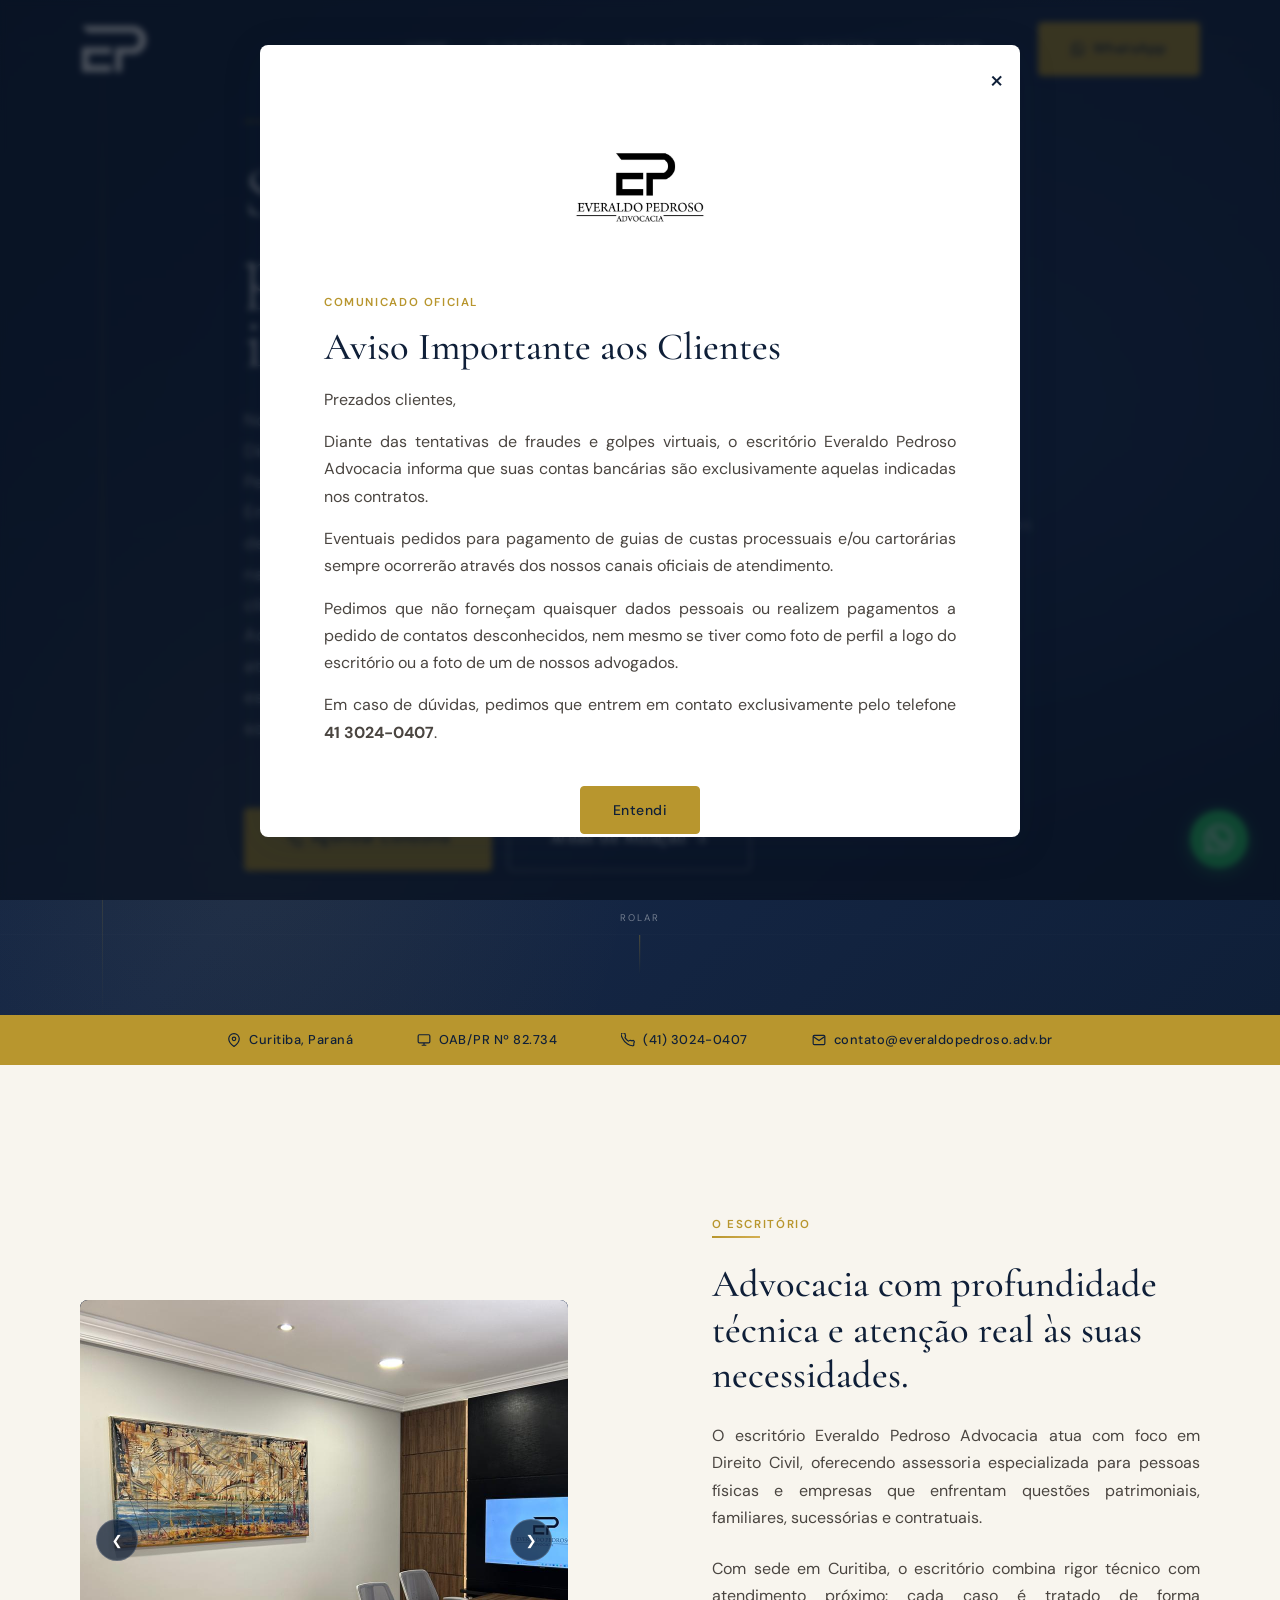
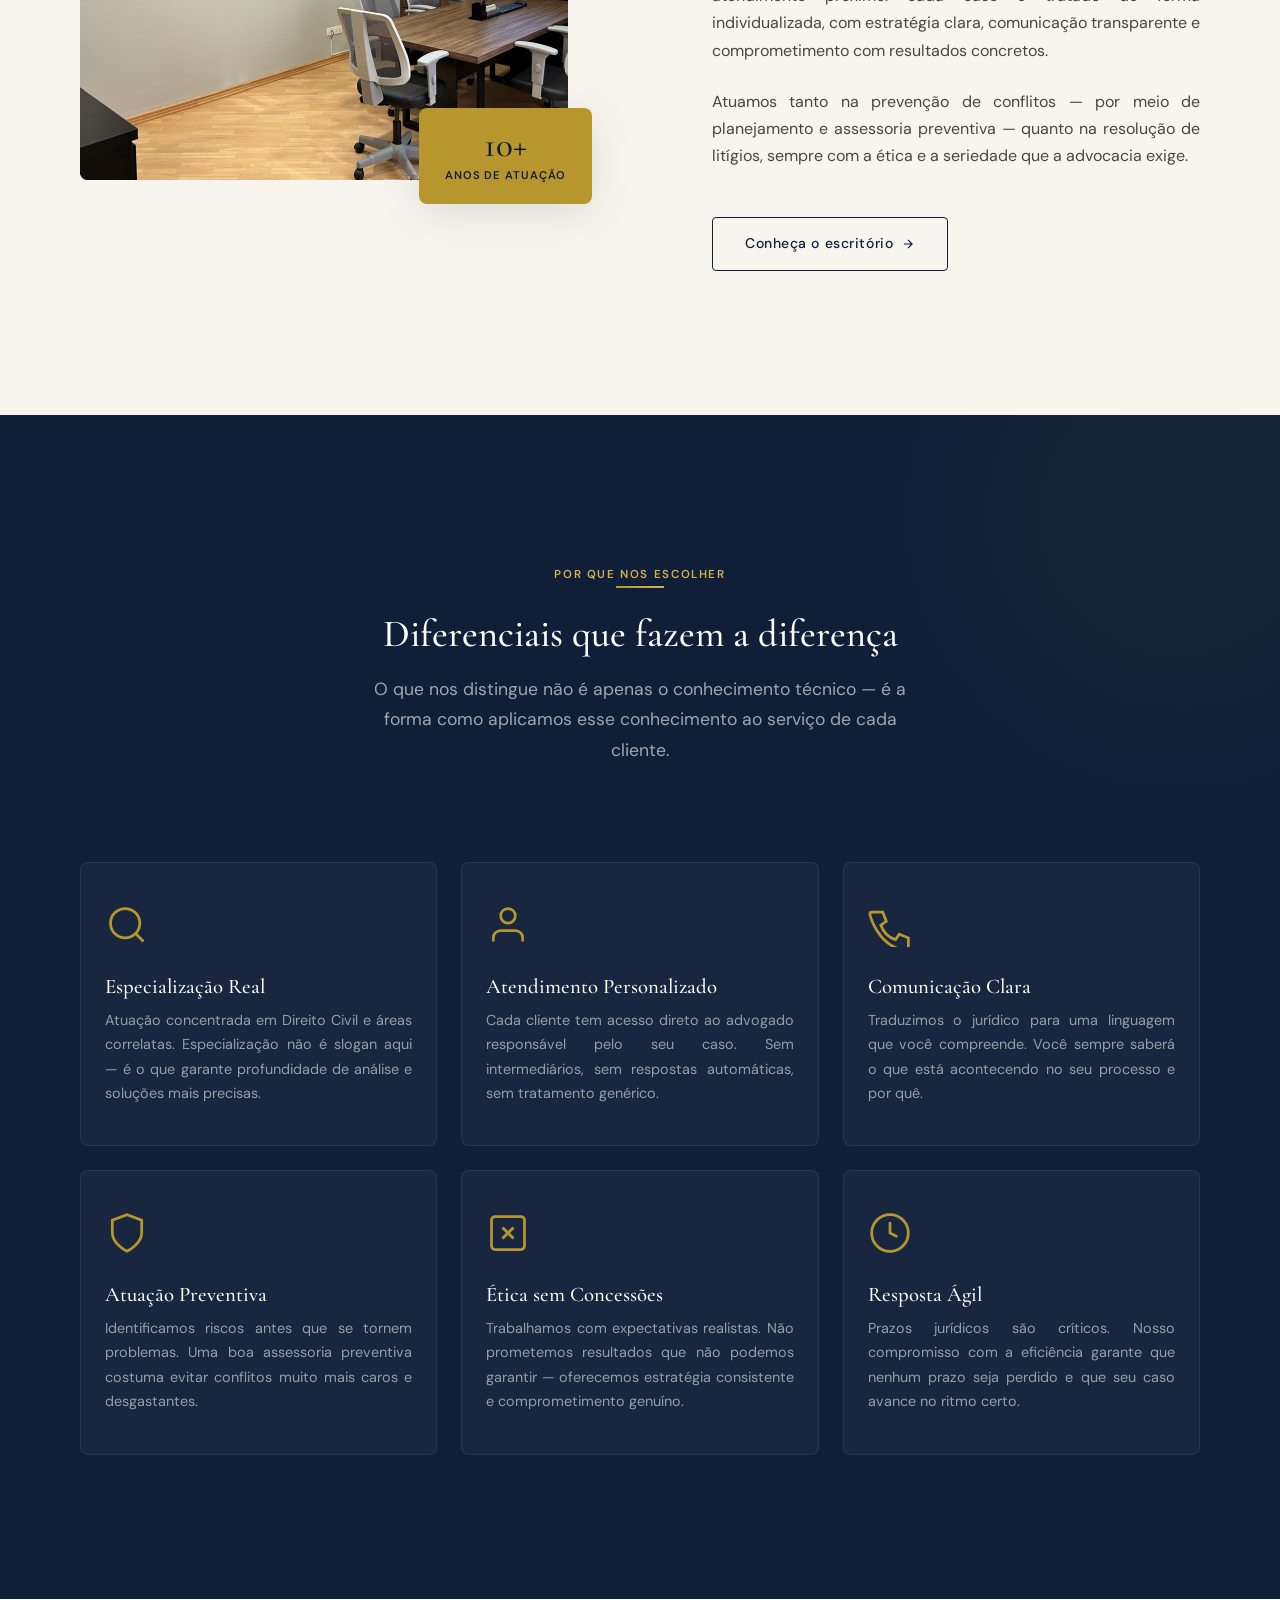
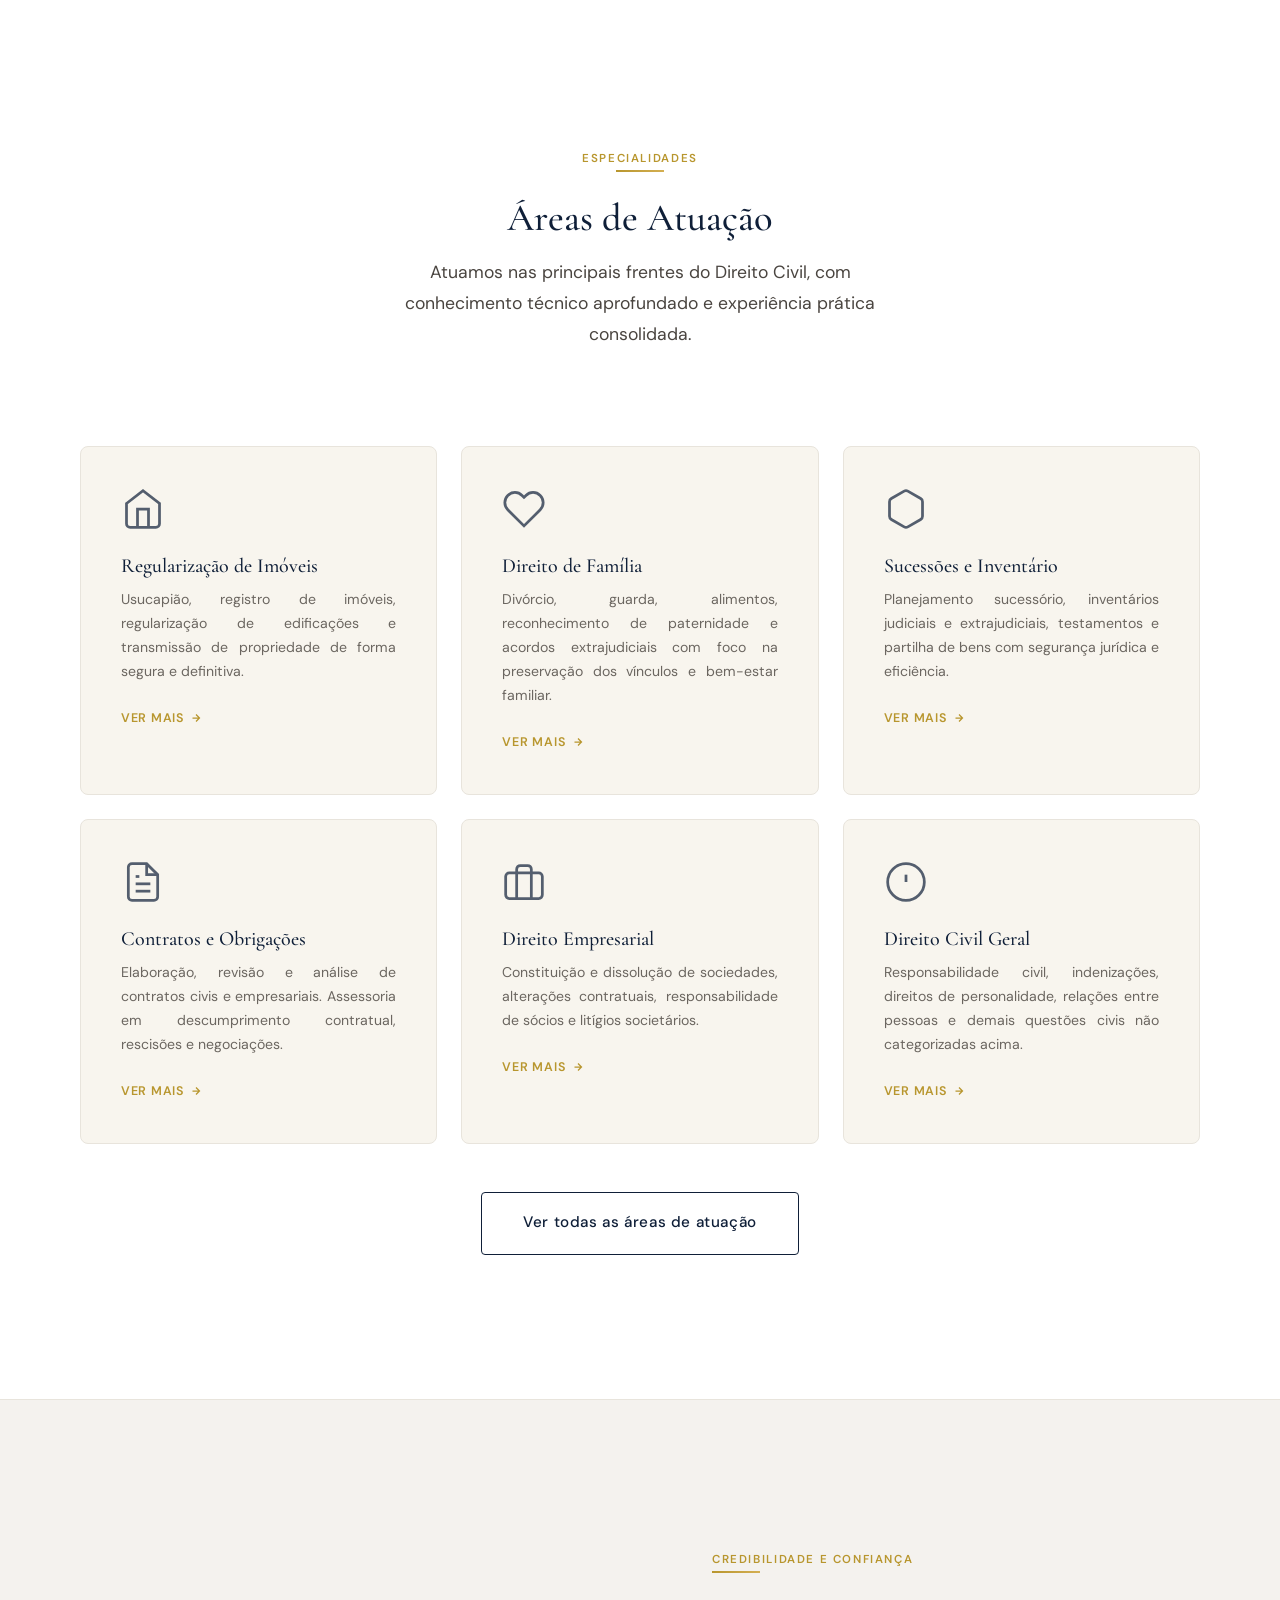
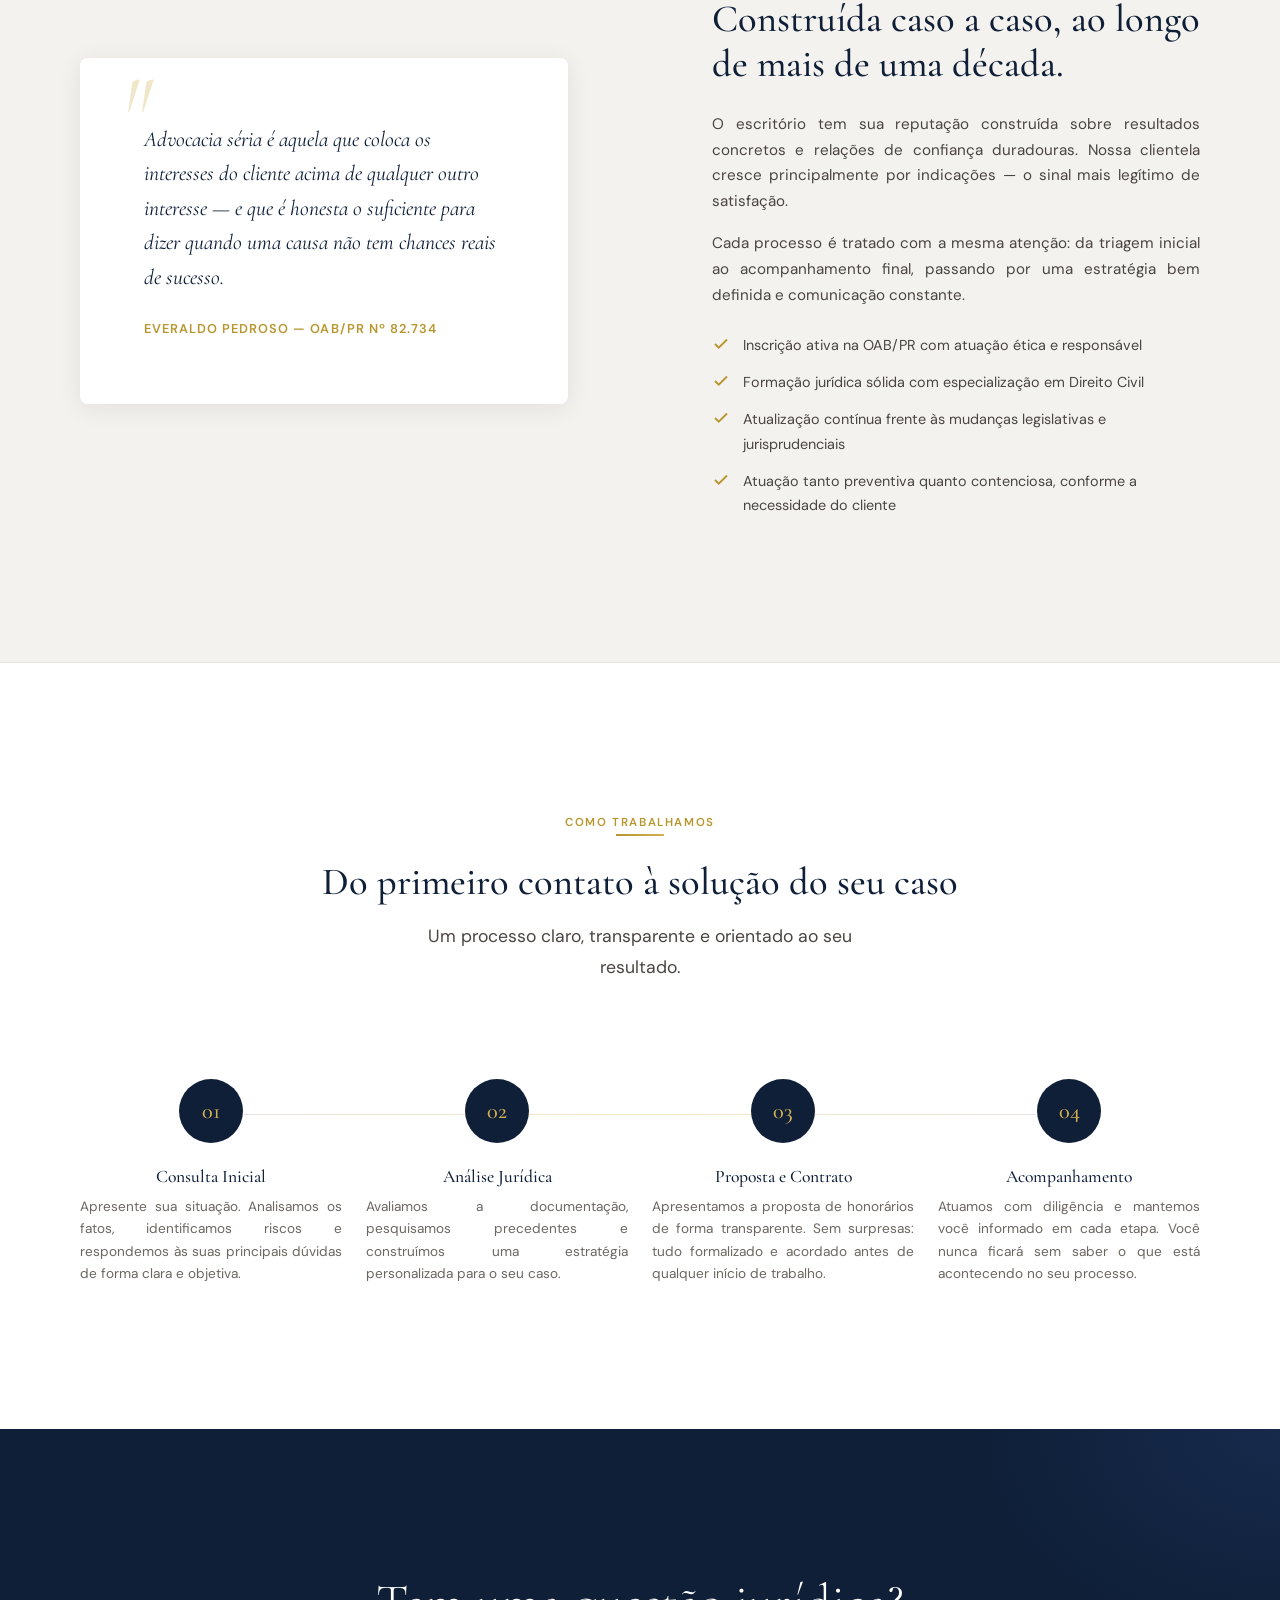
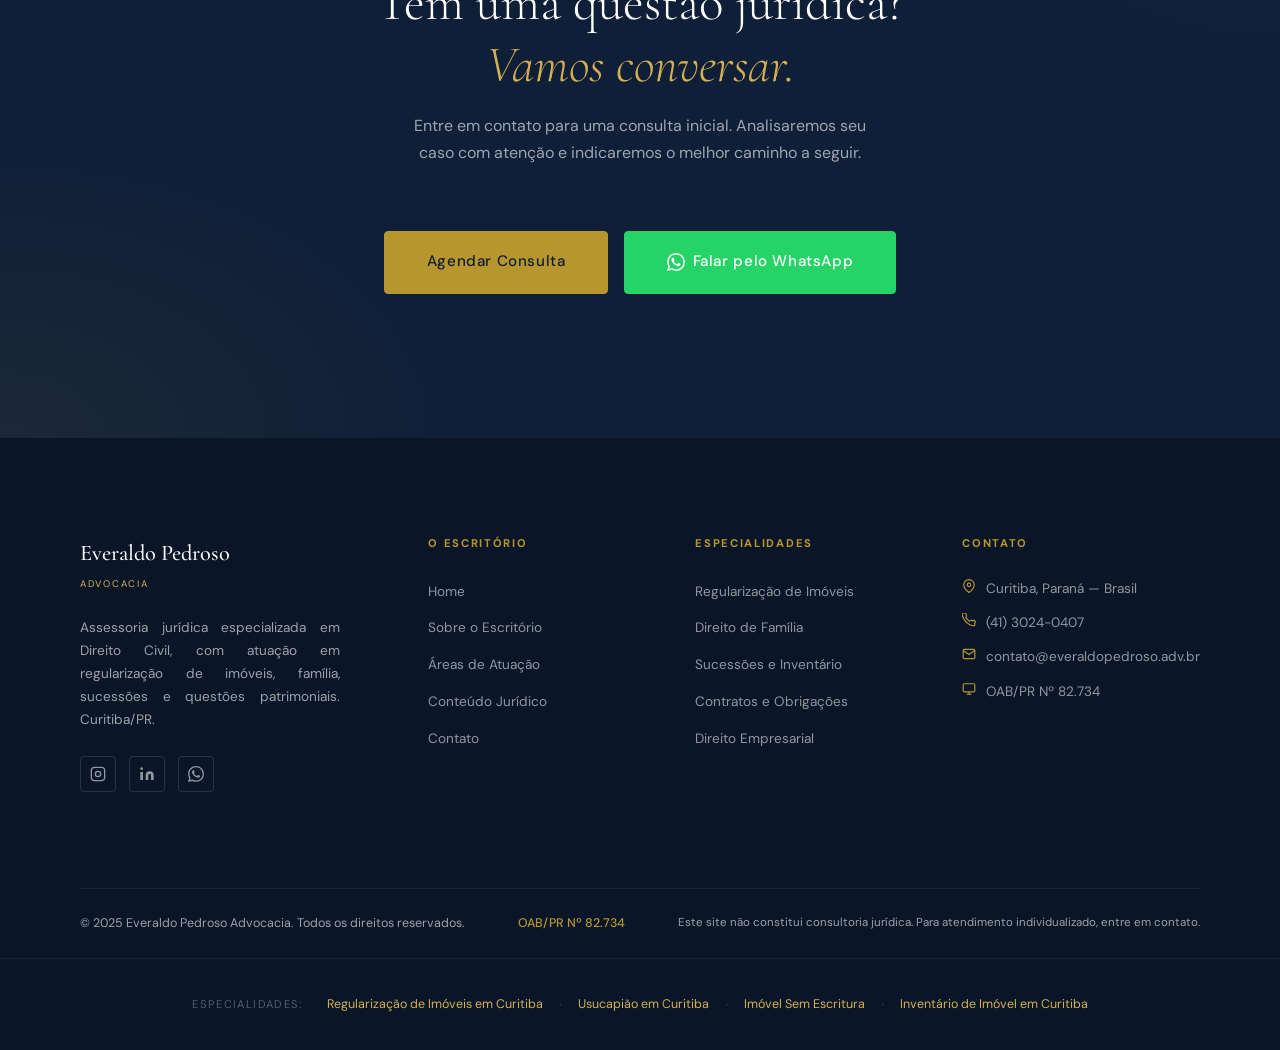
==== commit 0cd646d1: "Update index.html" ====
--- a/index.html
+++ b/index.html
@@ -364,7 +364,7 @@
           <p class="authority__quote-text">
             Advocacia séria é aquela que coloca os interesses do cliente acima de qualquer outro interesse — e que é honesta o suficiente para dizer quando uma causa não tem chances reais de sucesso.
           </p>
-          <div class="authority__quote-attr">Everaldo Pedroso — OAB/PR</div>
+          <div class="authority__quote-attr">Everaldo Pedroso — OAB/PR Nº 82.734</div>
         </div>
 
         <div class="authority__content" data-reveal data-reveal-delay="2">
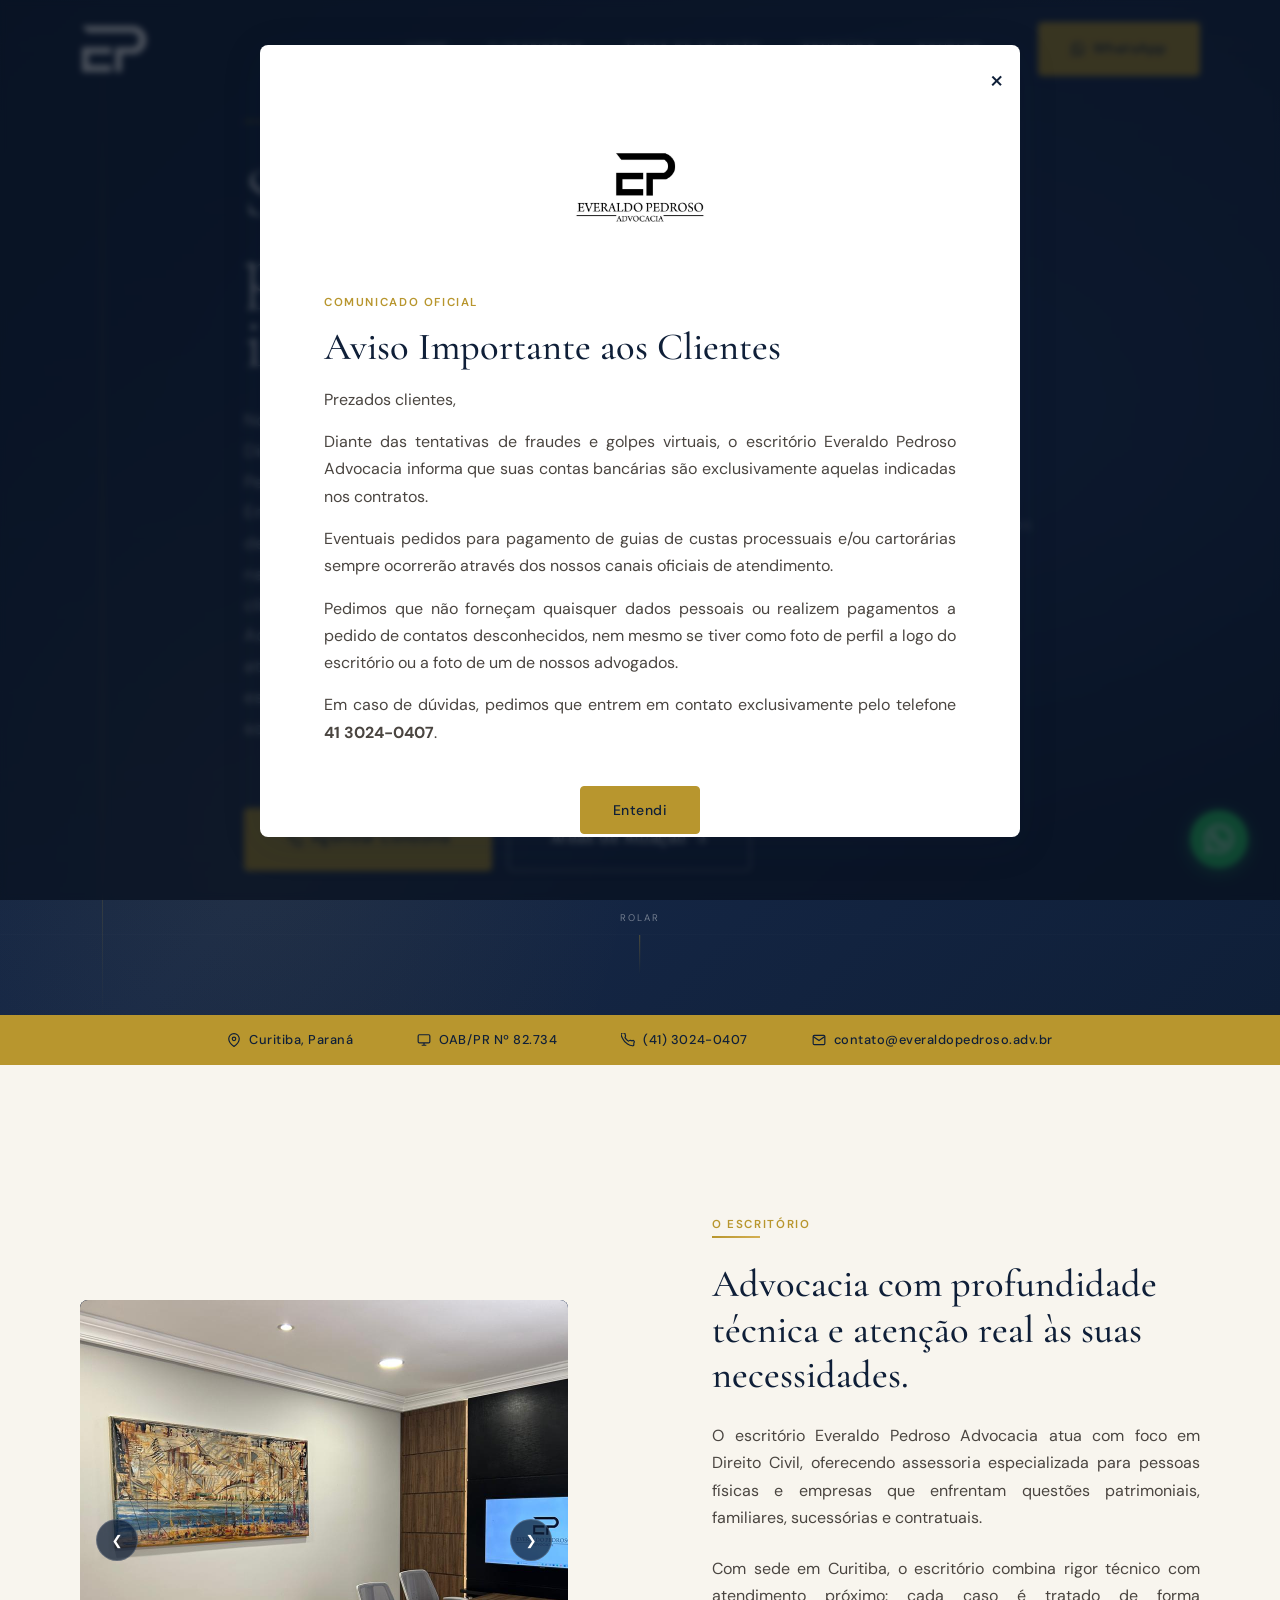
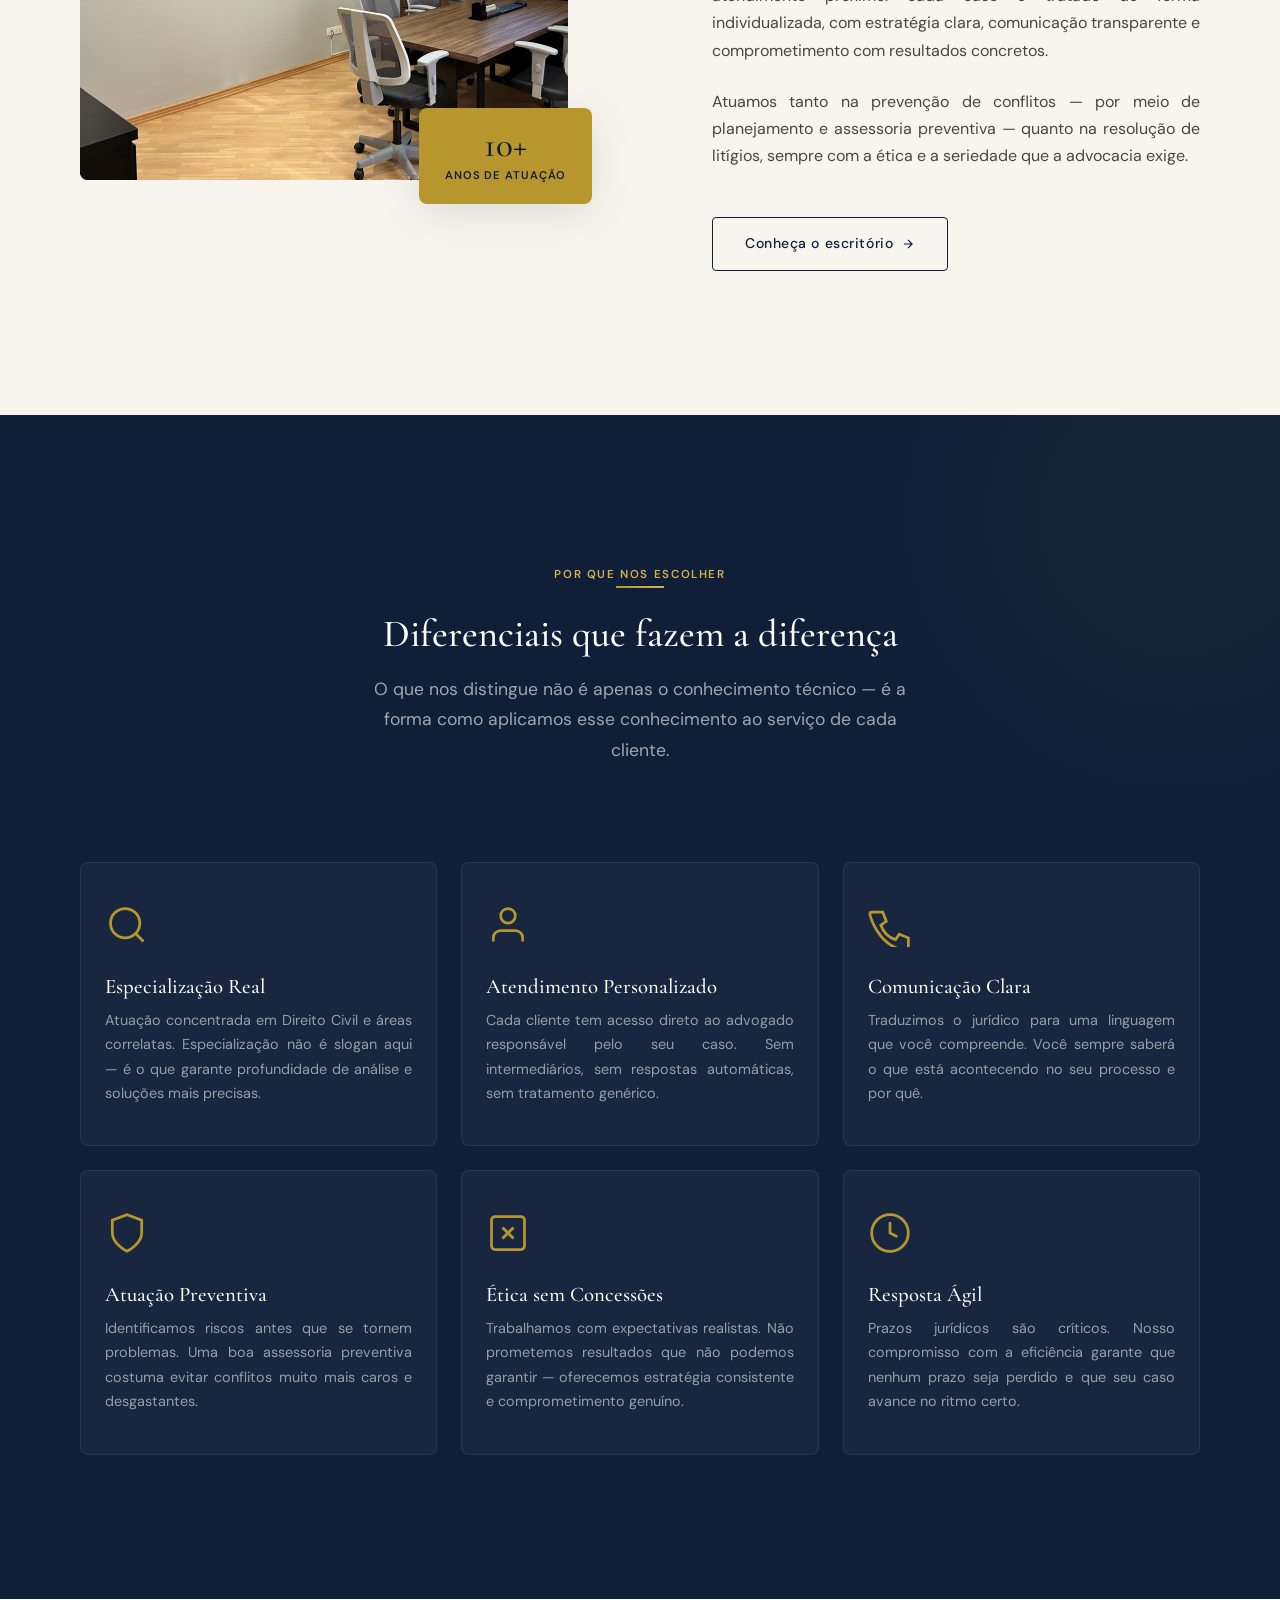
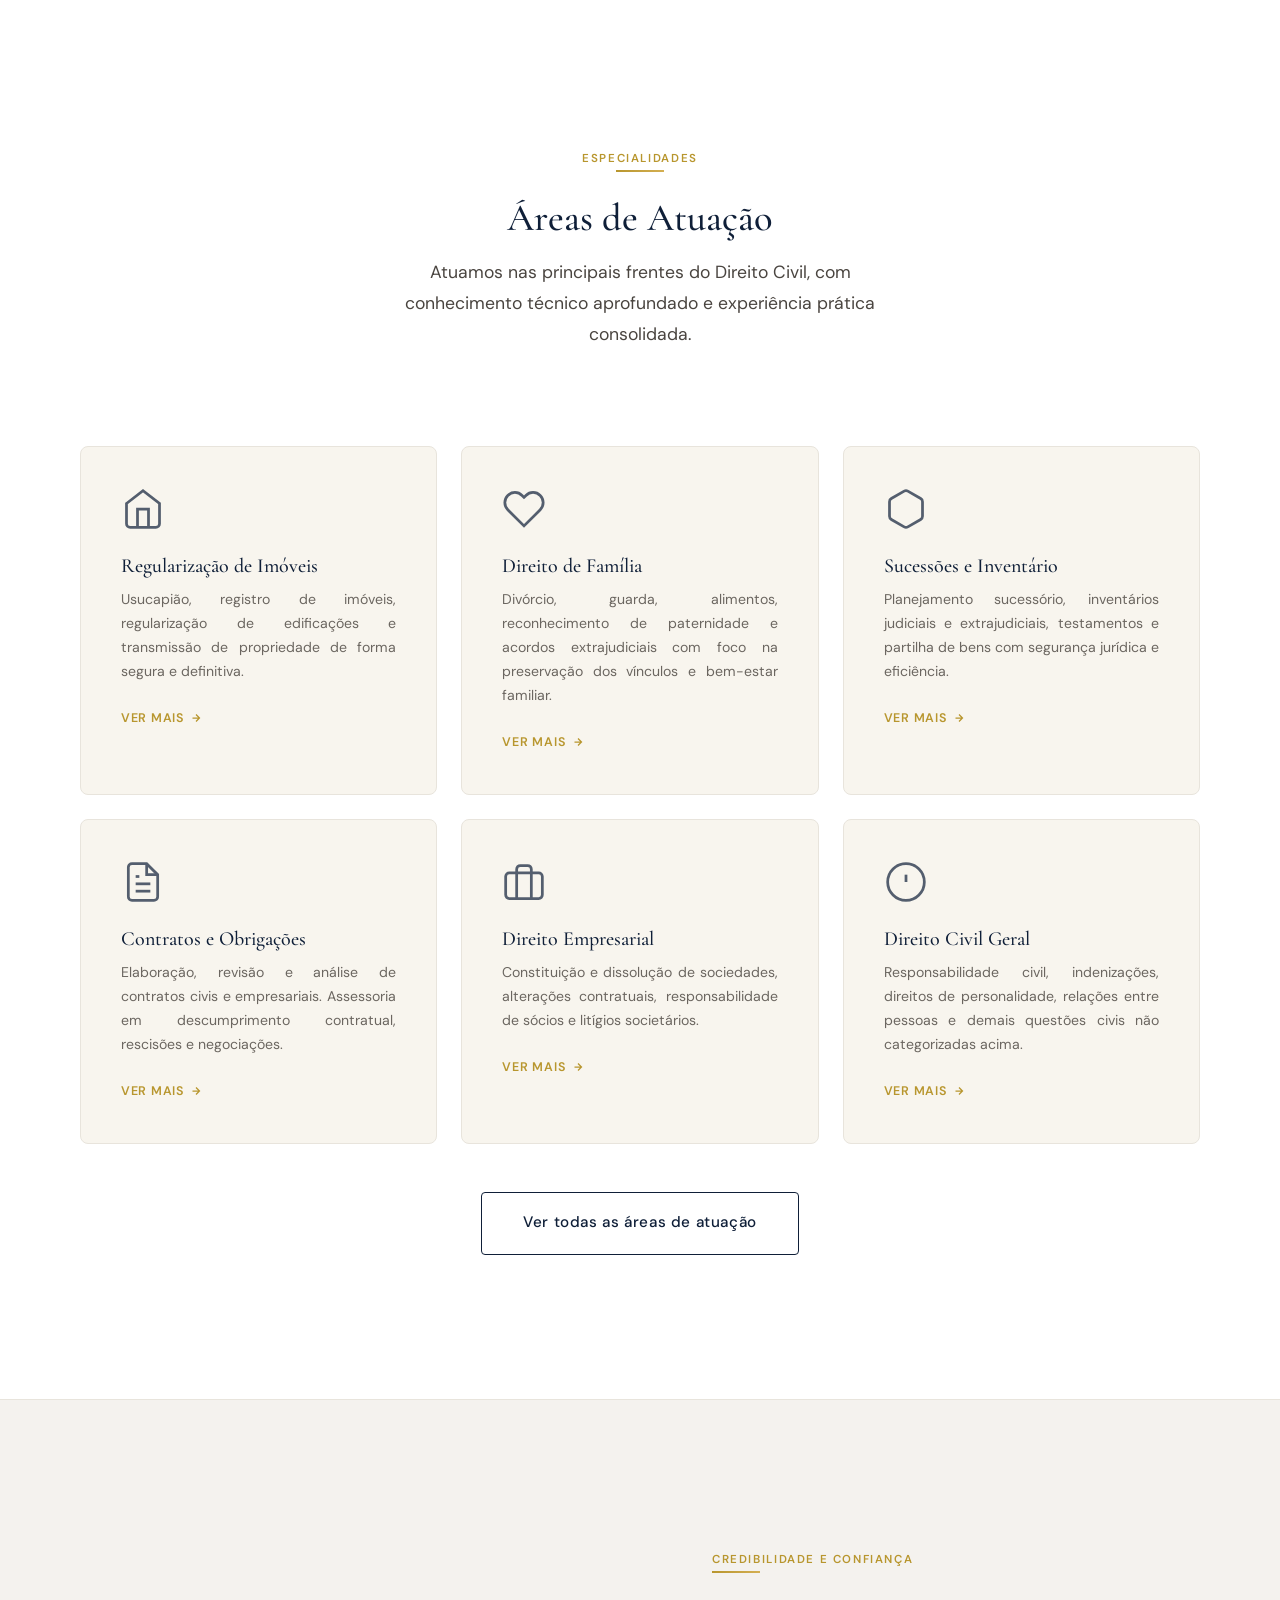
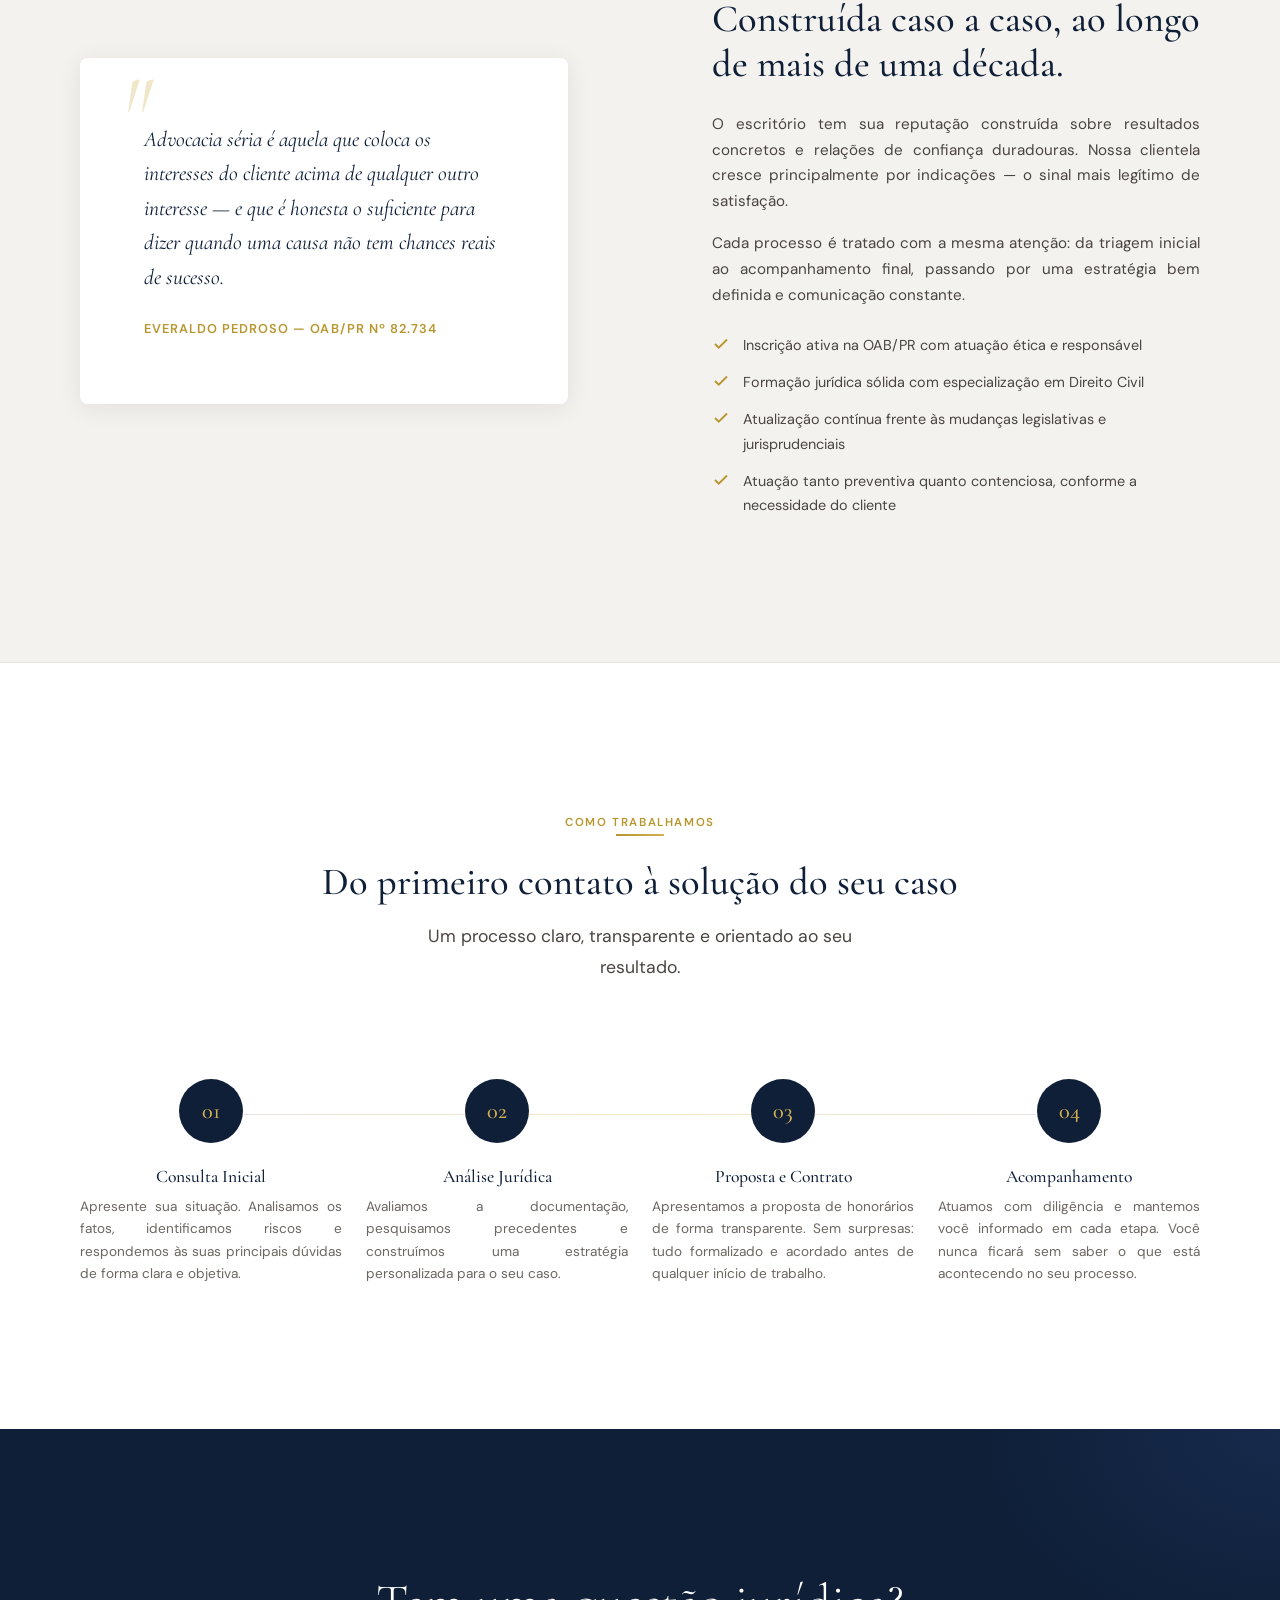
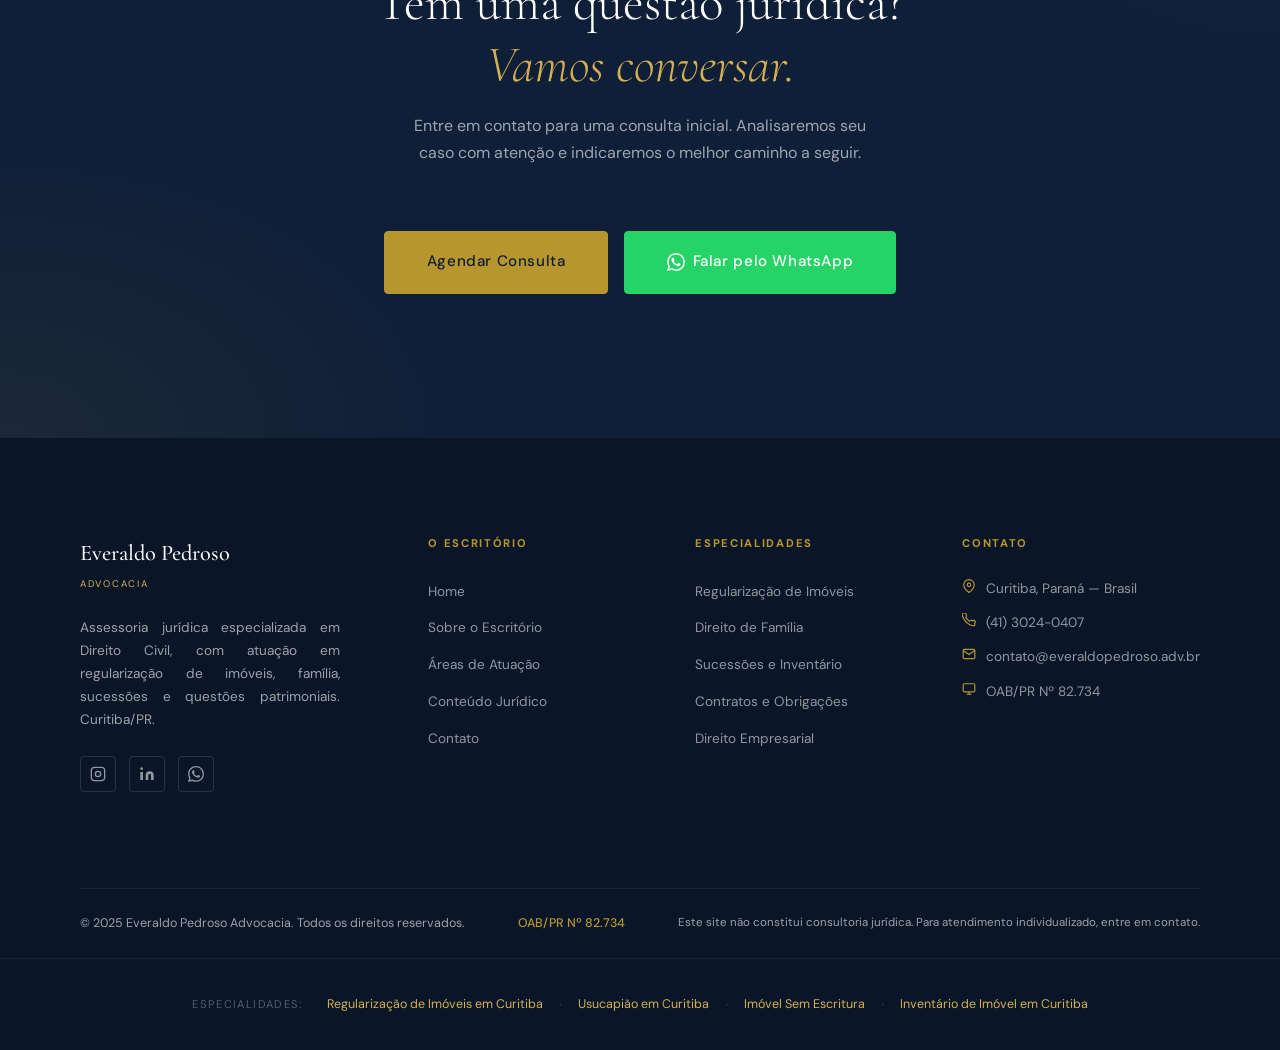
==== commit 89012112: "Update educational background for Diogo Brustolin" ====
--- a/index.html
+++ b/index.html
@@ -601,7 +601,7 @@
                   <ul class="office-team__list">
                     <li>Graduado em Direito pela Pontifícia Universidade Católica do Paraná</li>
                     <li>OAB/PR nº 128.171</li>
-                    <li>Pós-graduando em Direito</li>
+                    <li>Pós-graduando em MBA Leilões e Regularização Imobiliária</li>
                   </ul>
                 </div>
               </article>
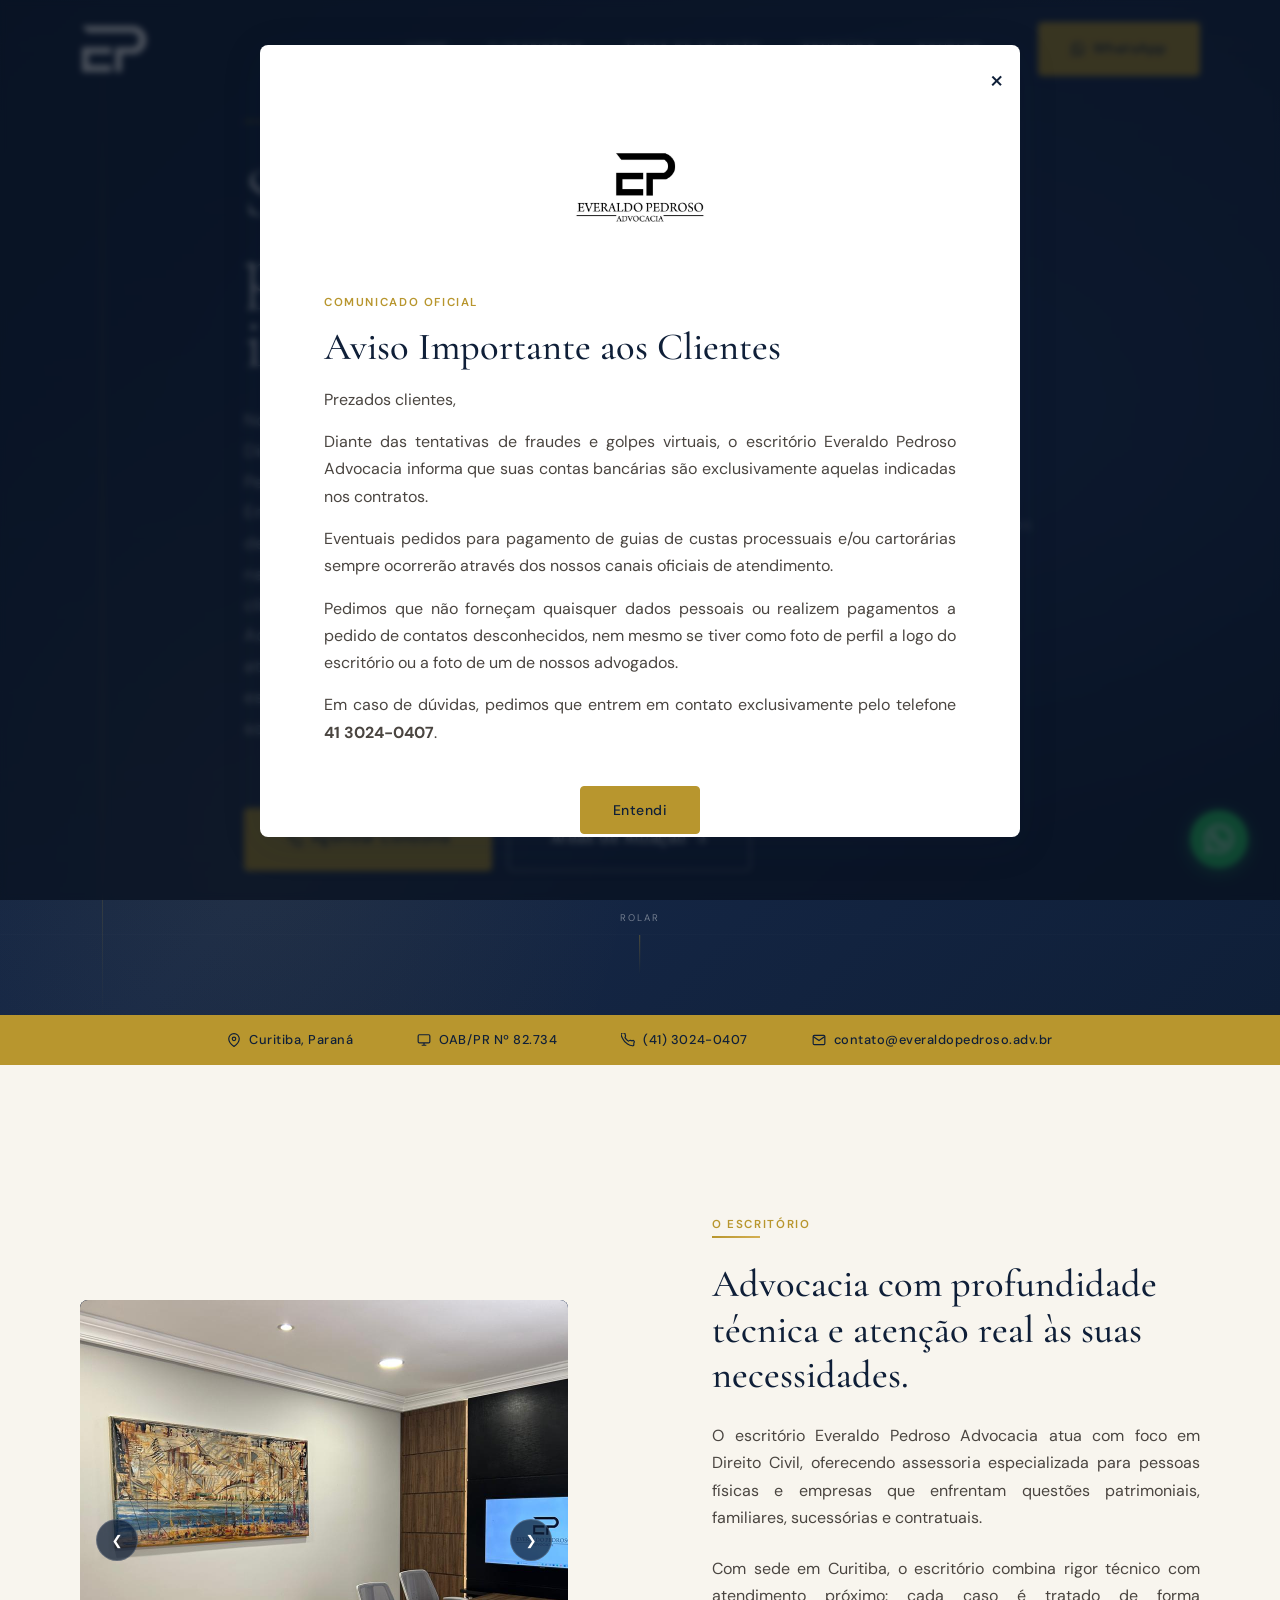
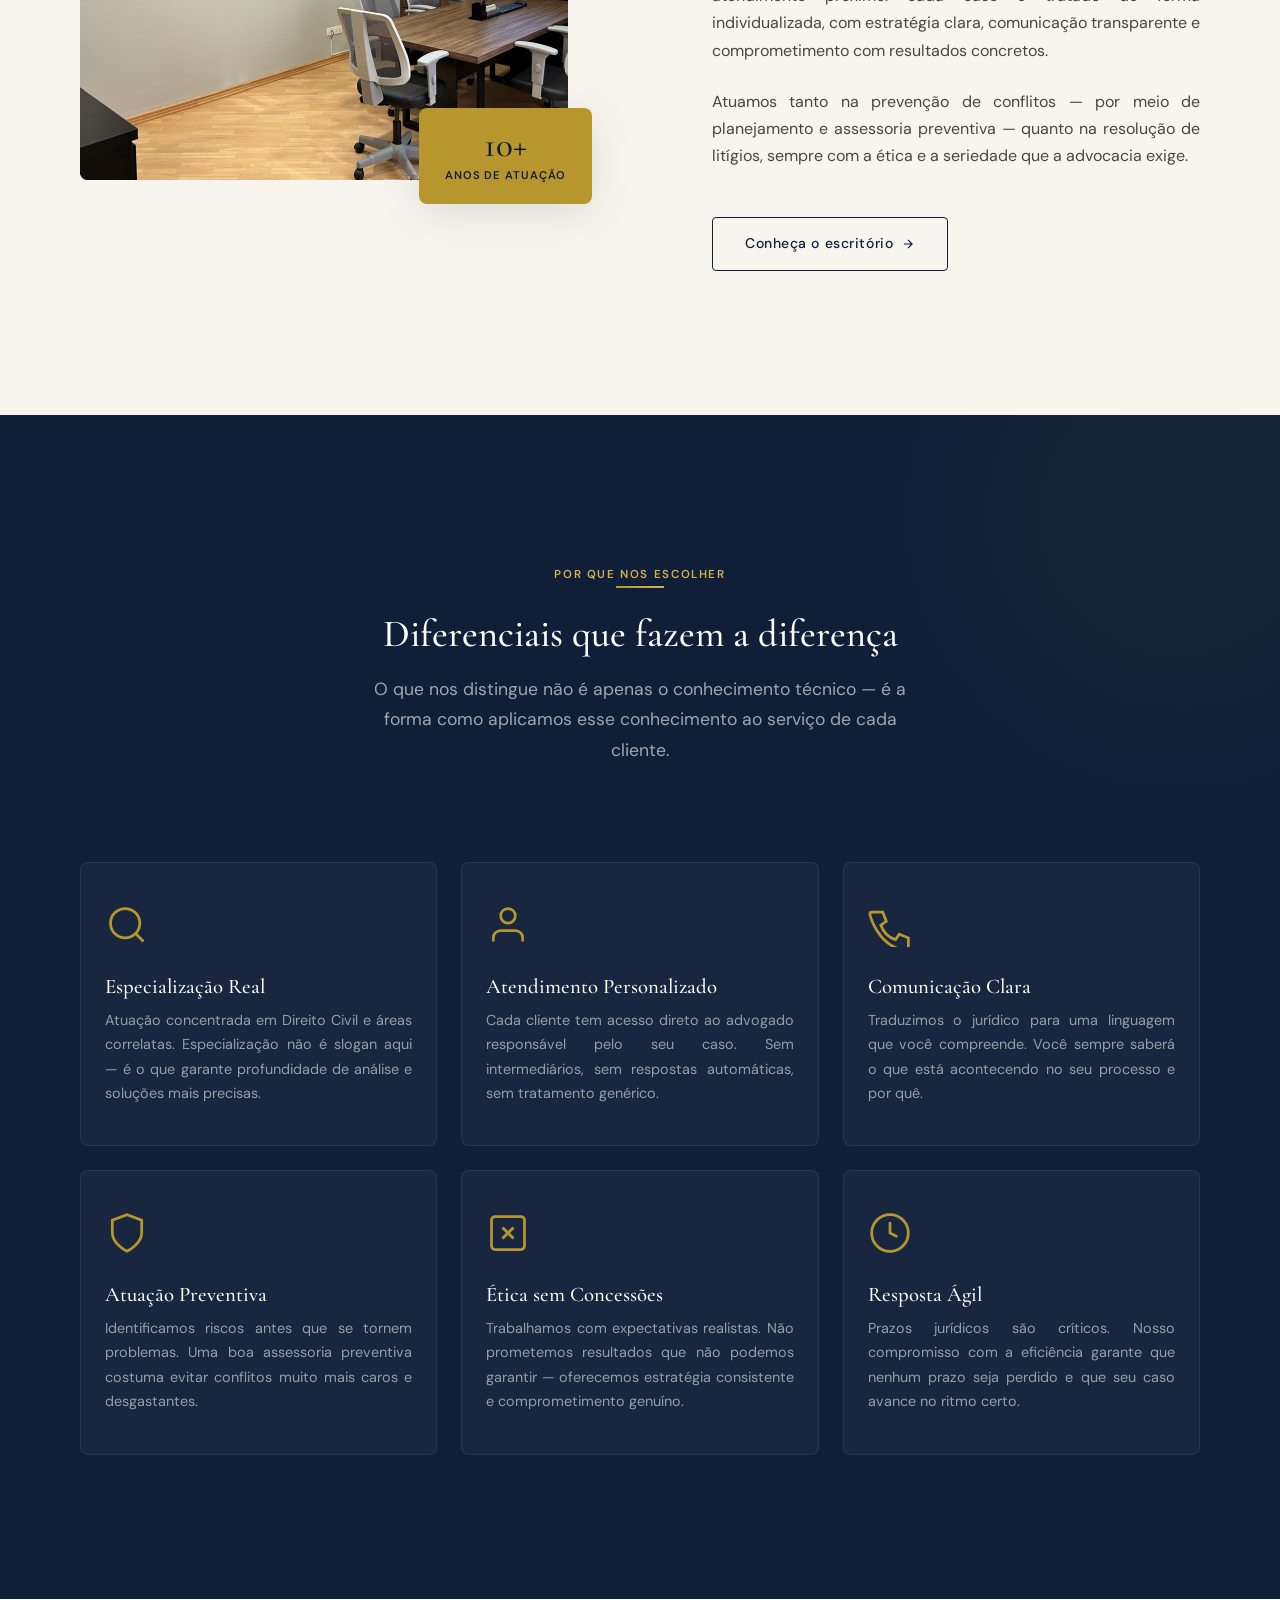
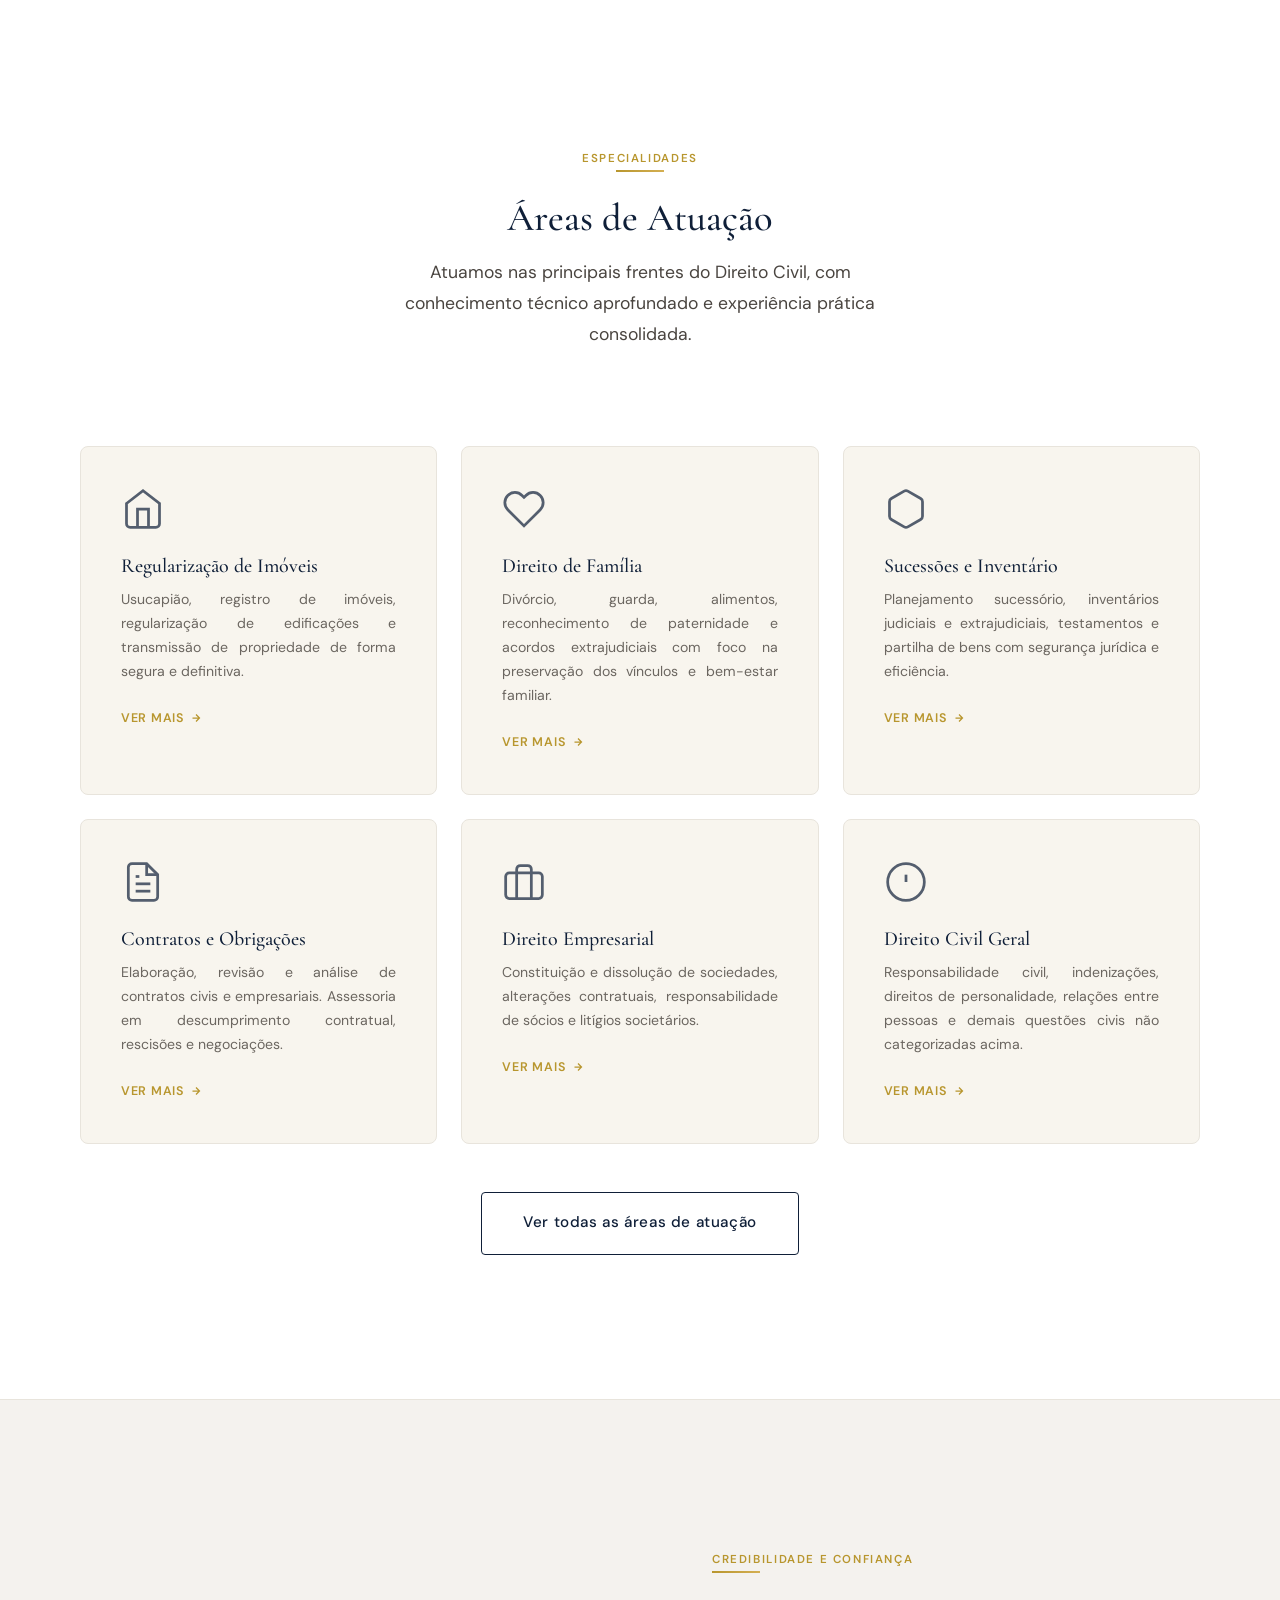
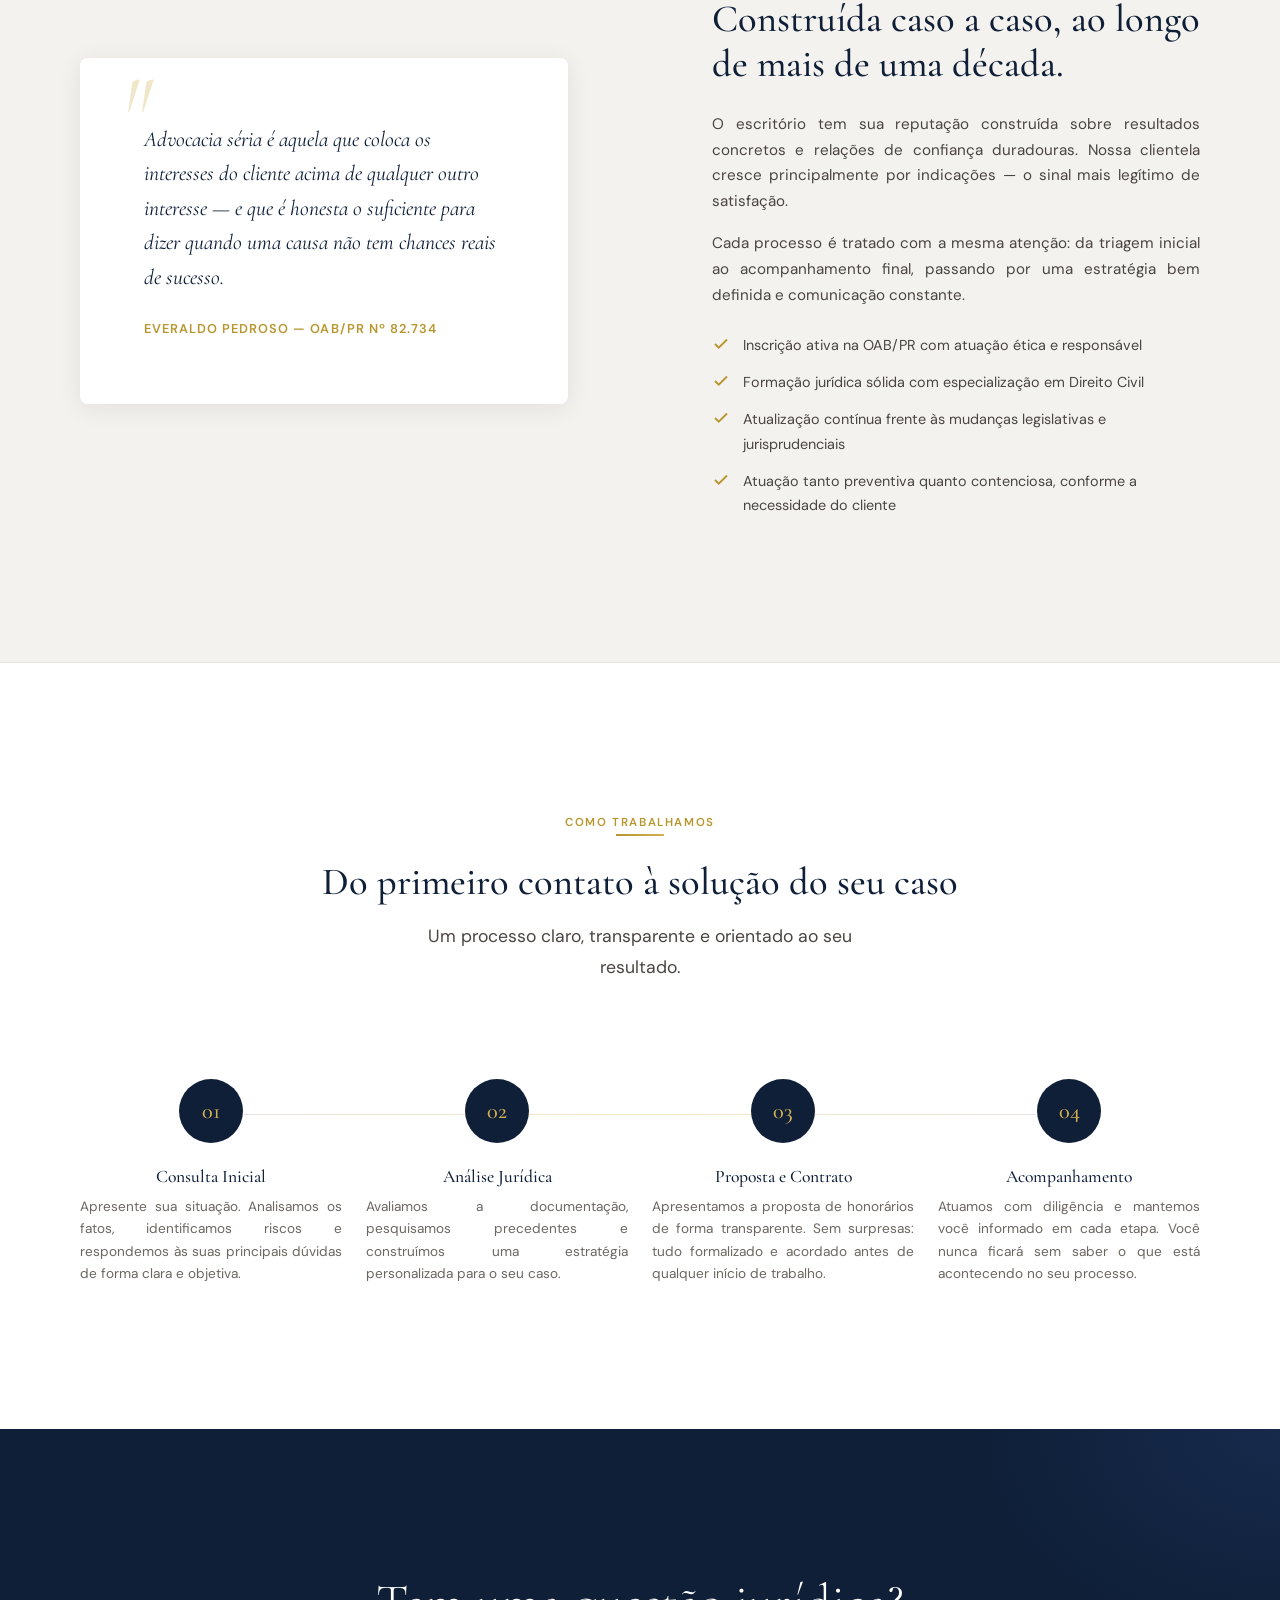
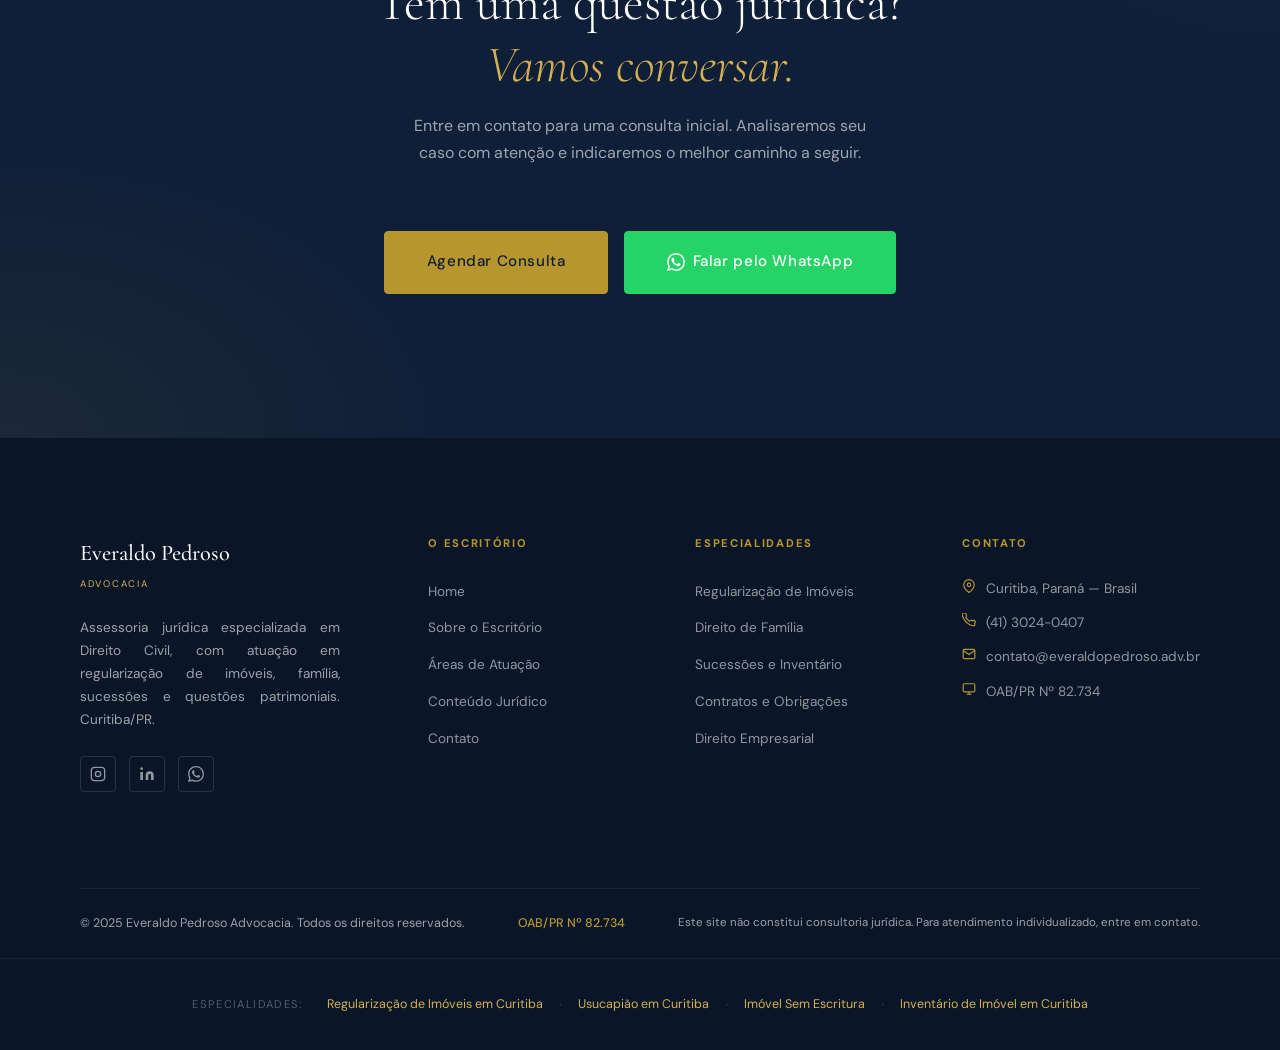
==== commit 79c6e9ba: "Update education details for Diogo Brustolin" ====
--- a/index.html
+++ b/index.html
@@ -601,7 +601,7 @@
                   <ul class="office-team__list">
                     <li>Graduado em Direito pela Pontifícia Universidade Católica do Paraná</li>
                     <li>OAB/PR nº 128.171</li>
-                    <li>Pós-graduando em MBA Leilões e Regularização Imobiliária</li>
+                    <li>Pós-graduando em Leilões e Regularização Imobiliária</li>
                   </ul>
                 </div>
               </article>
